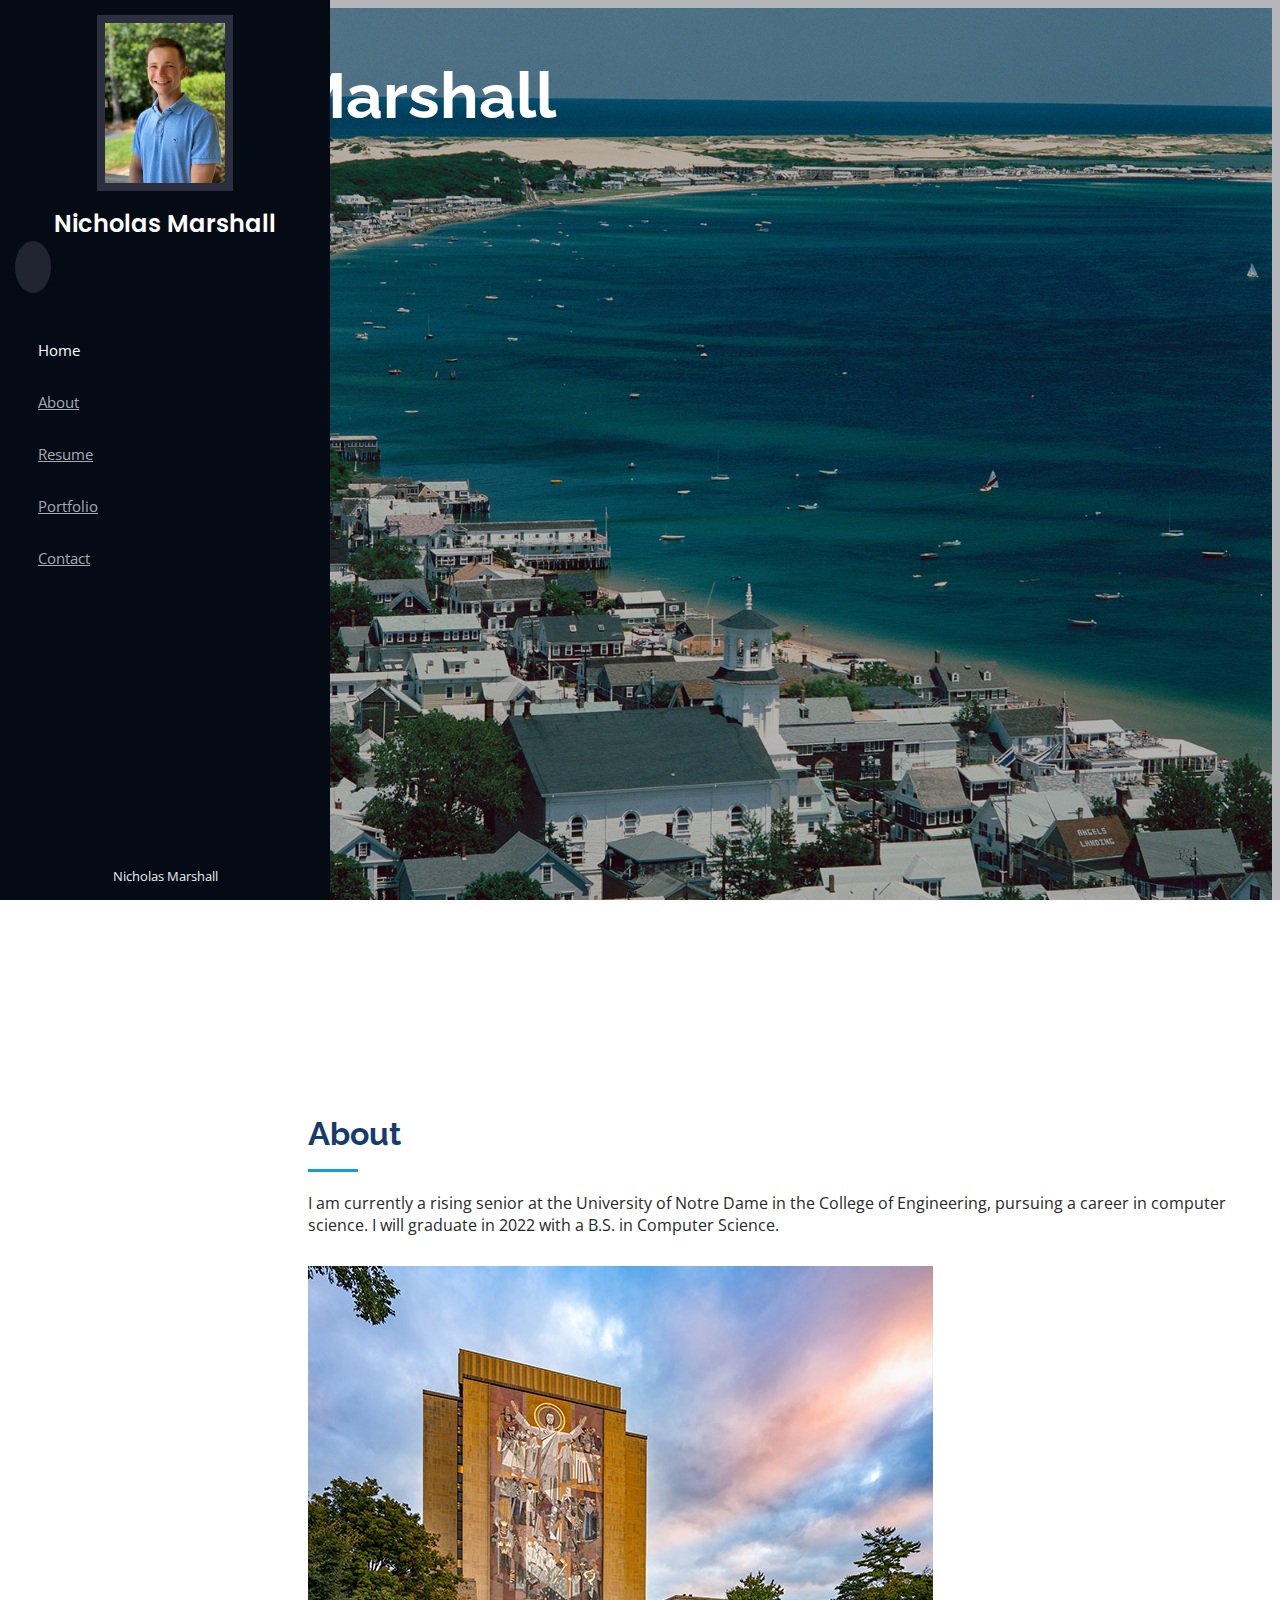
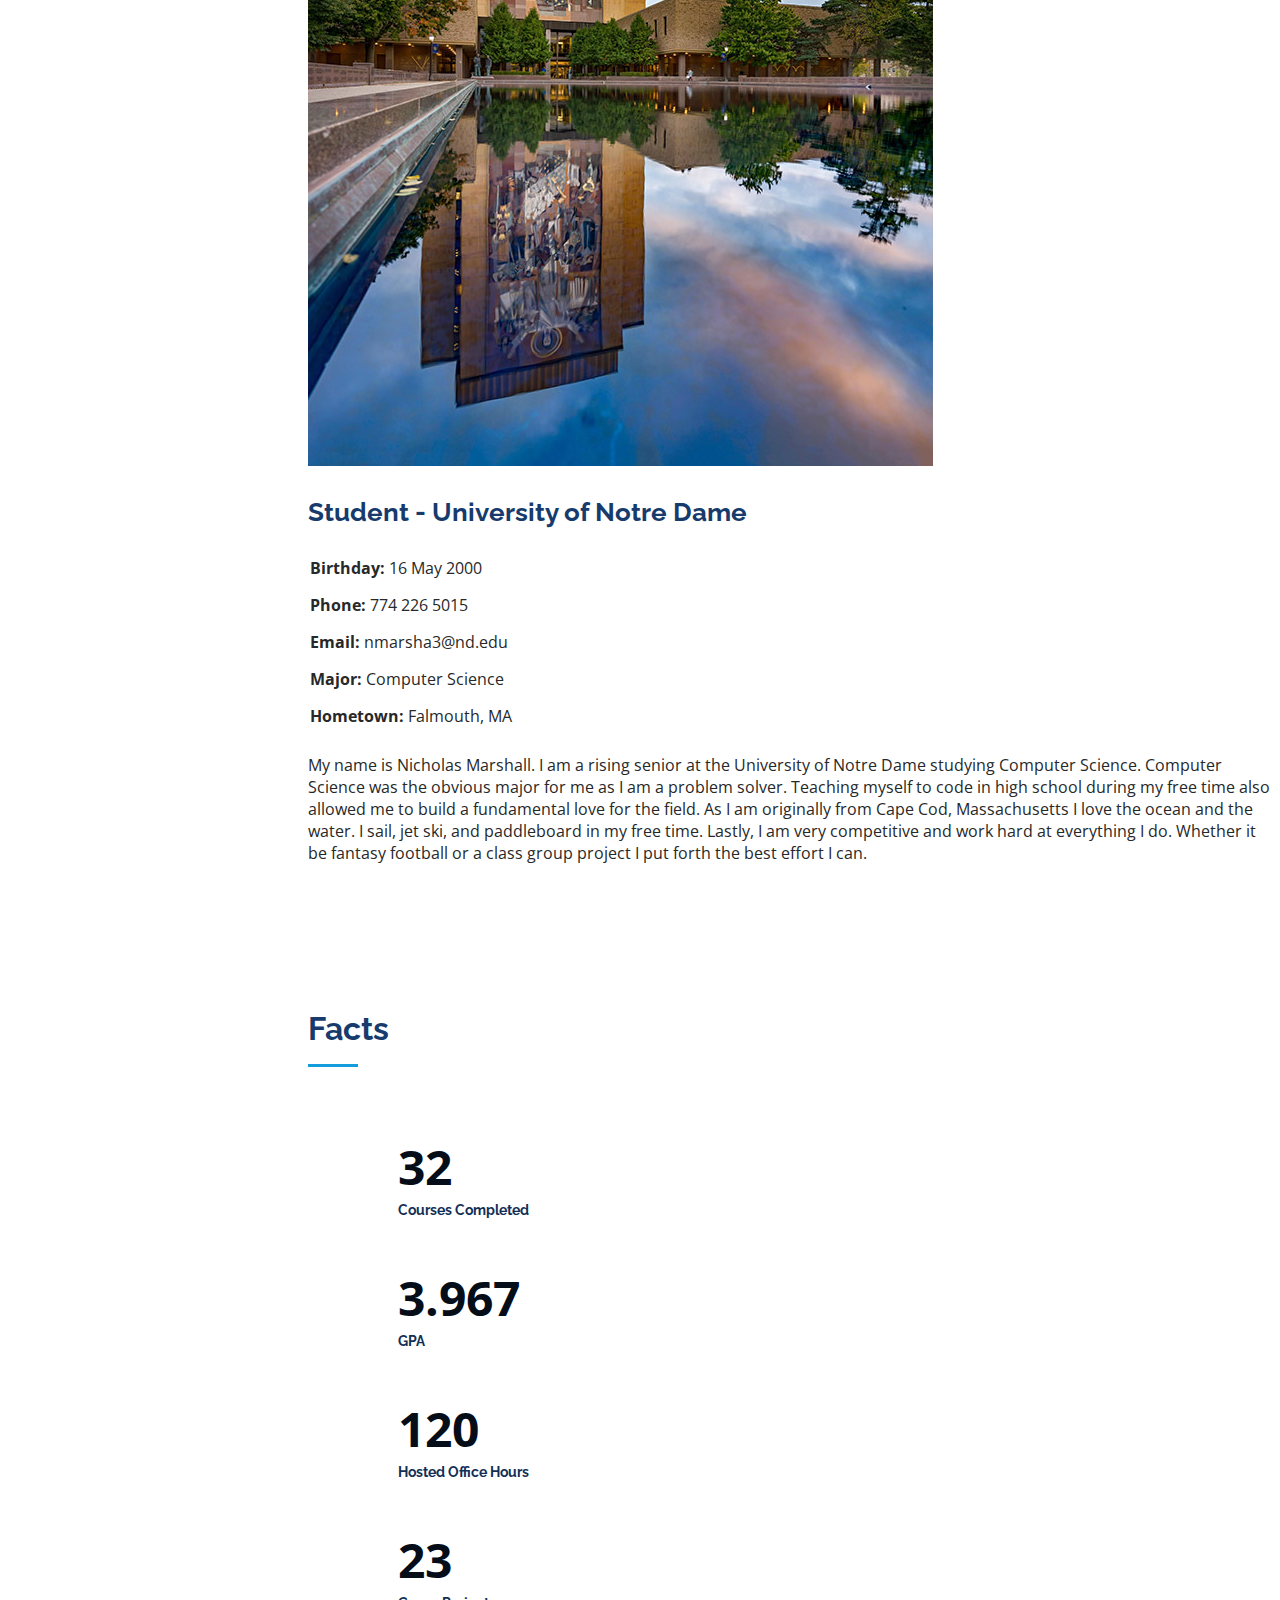
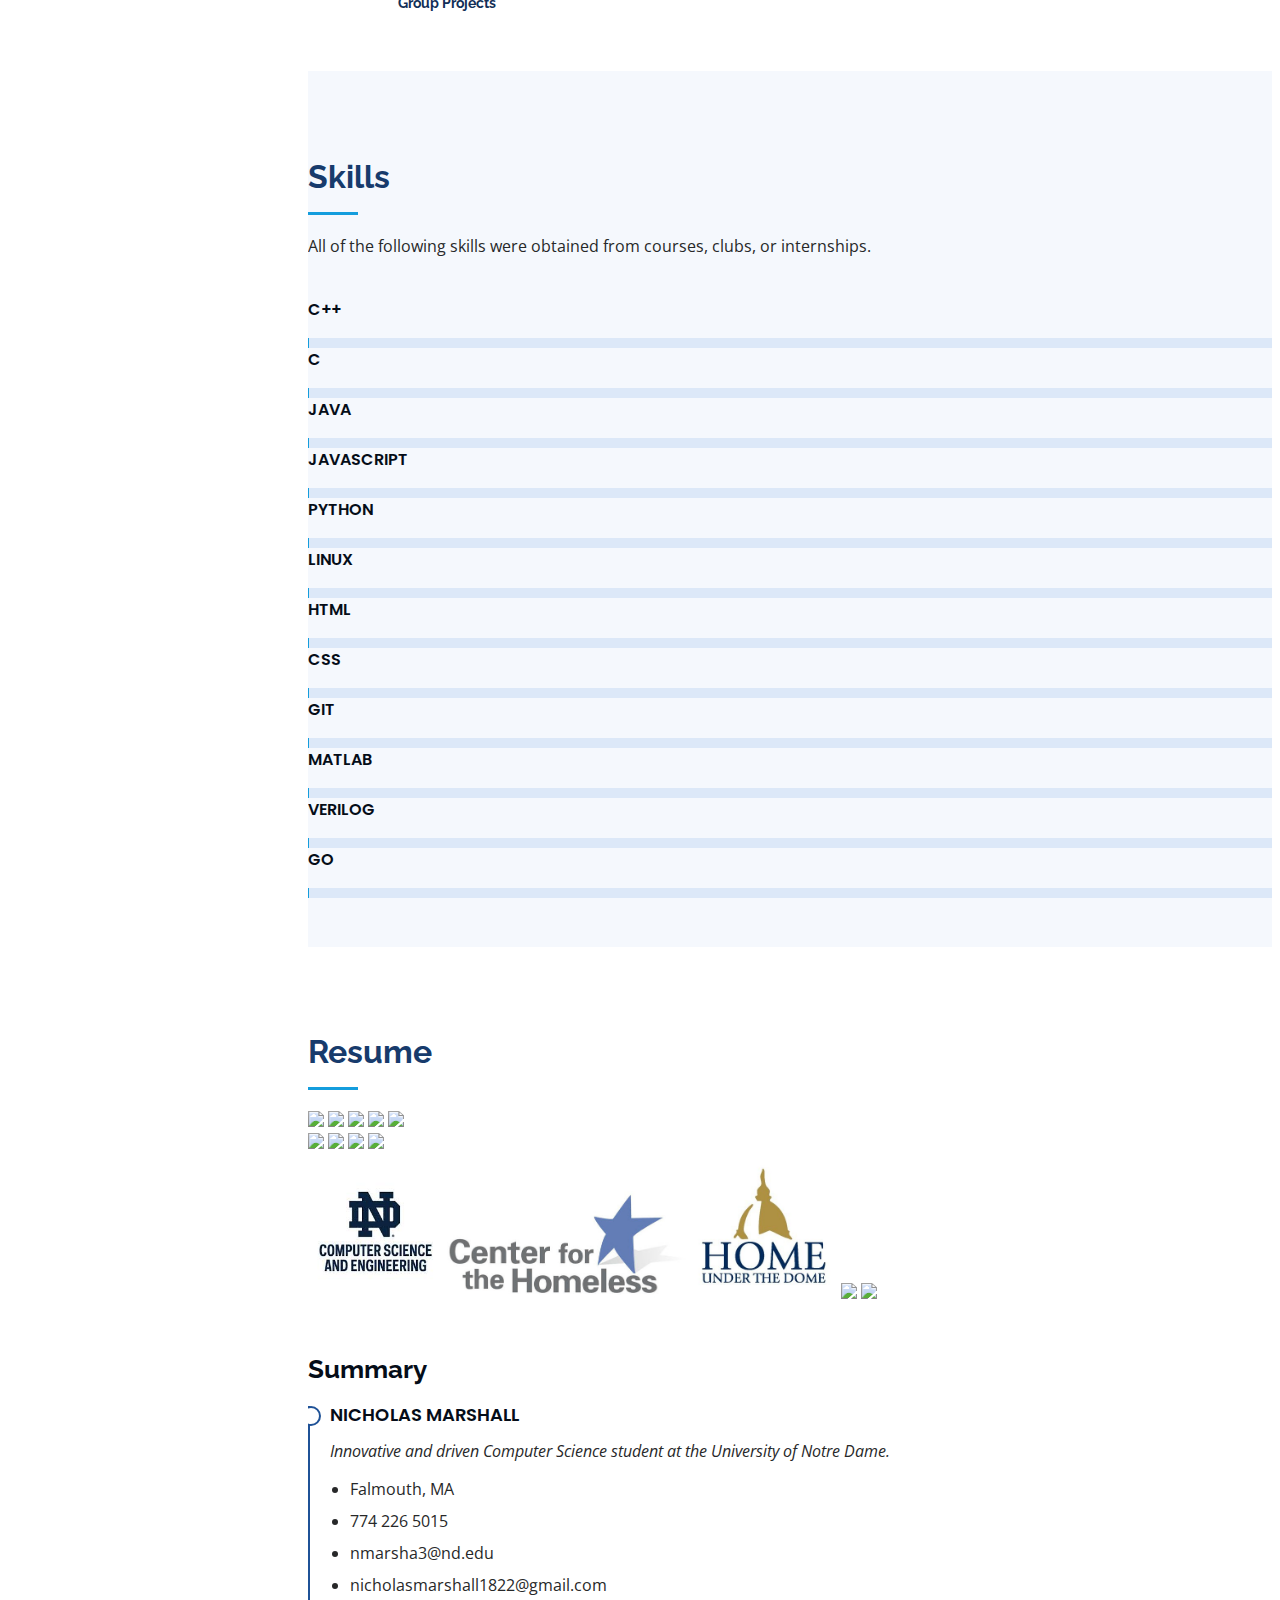
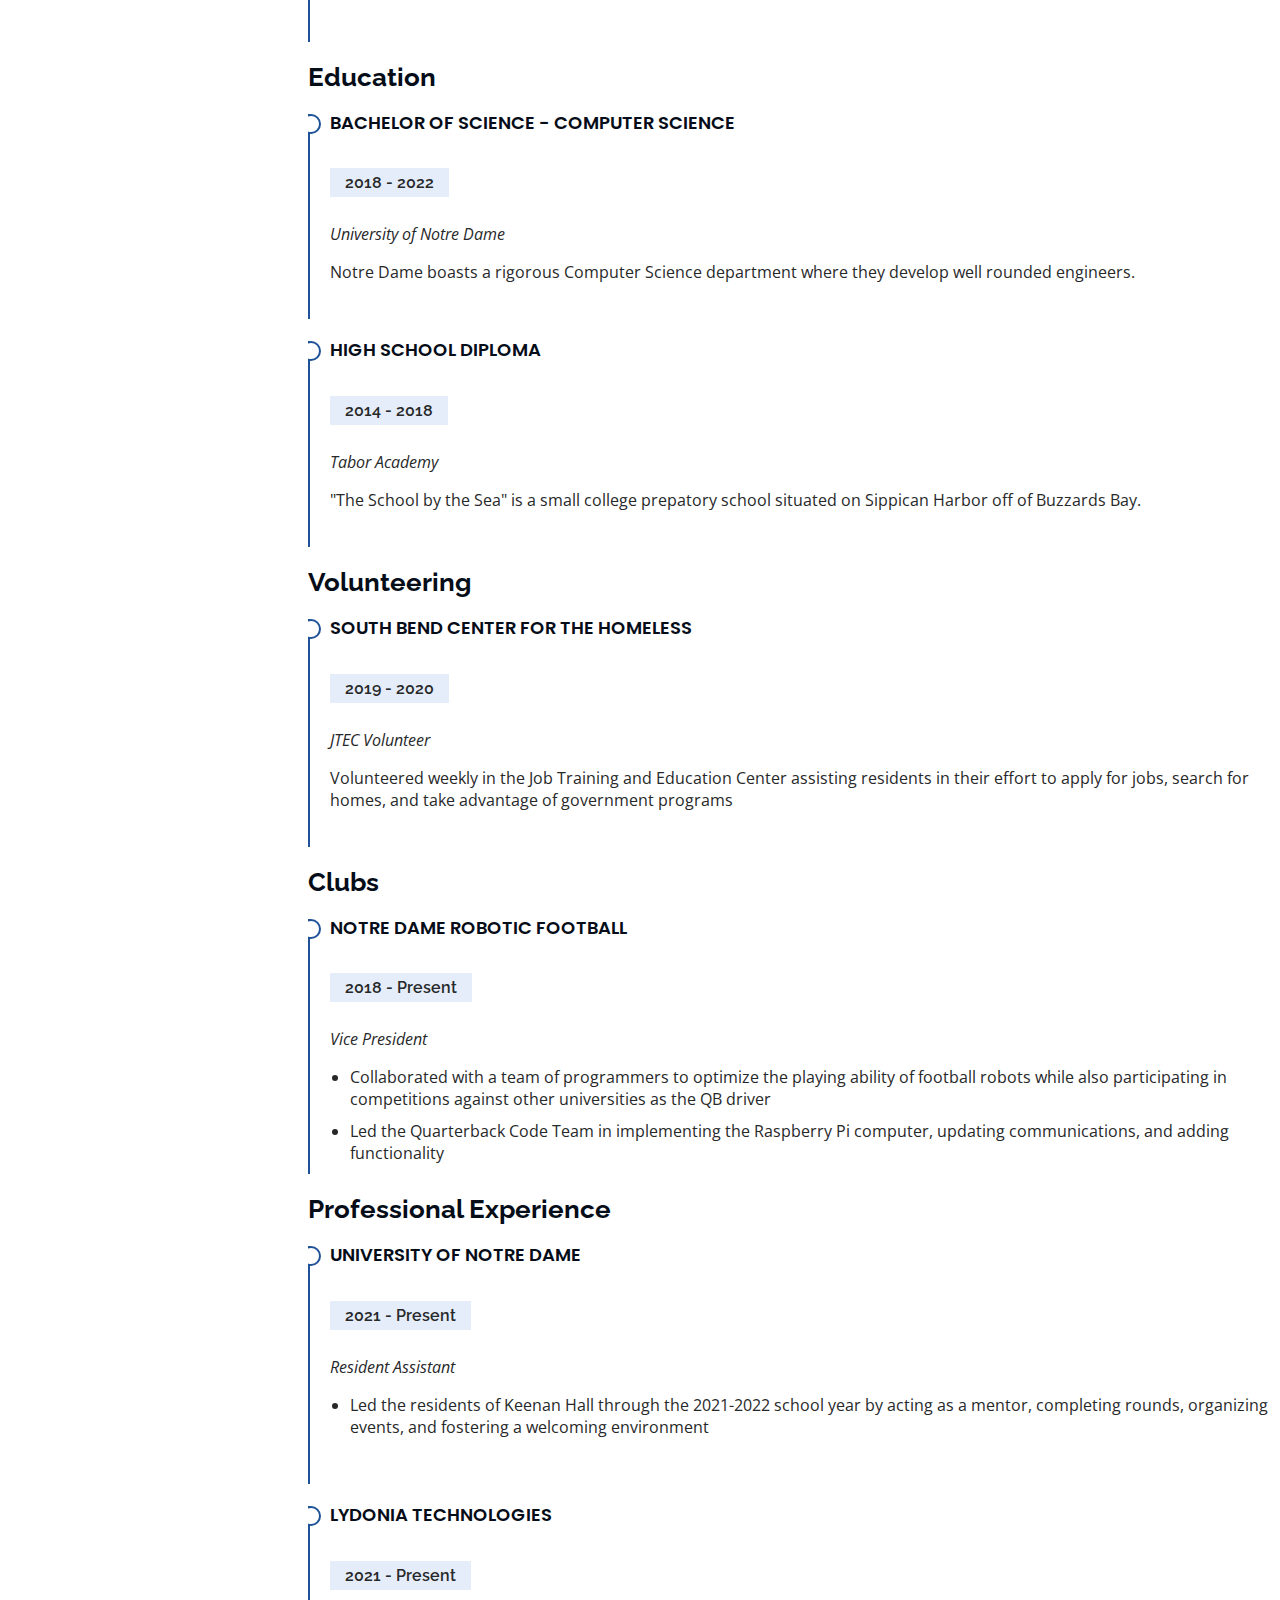
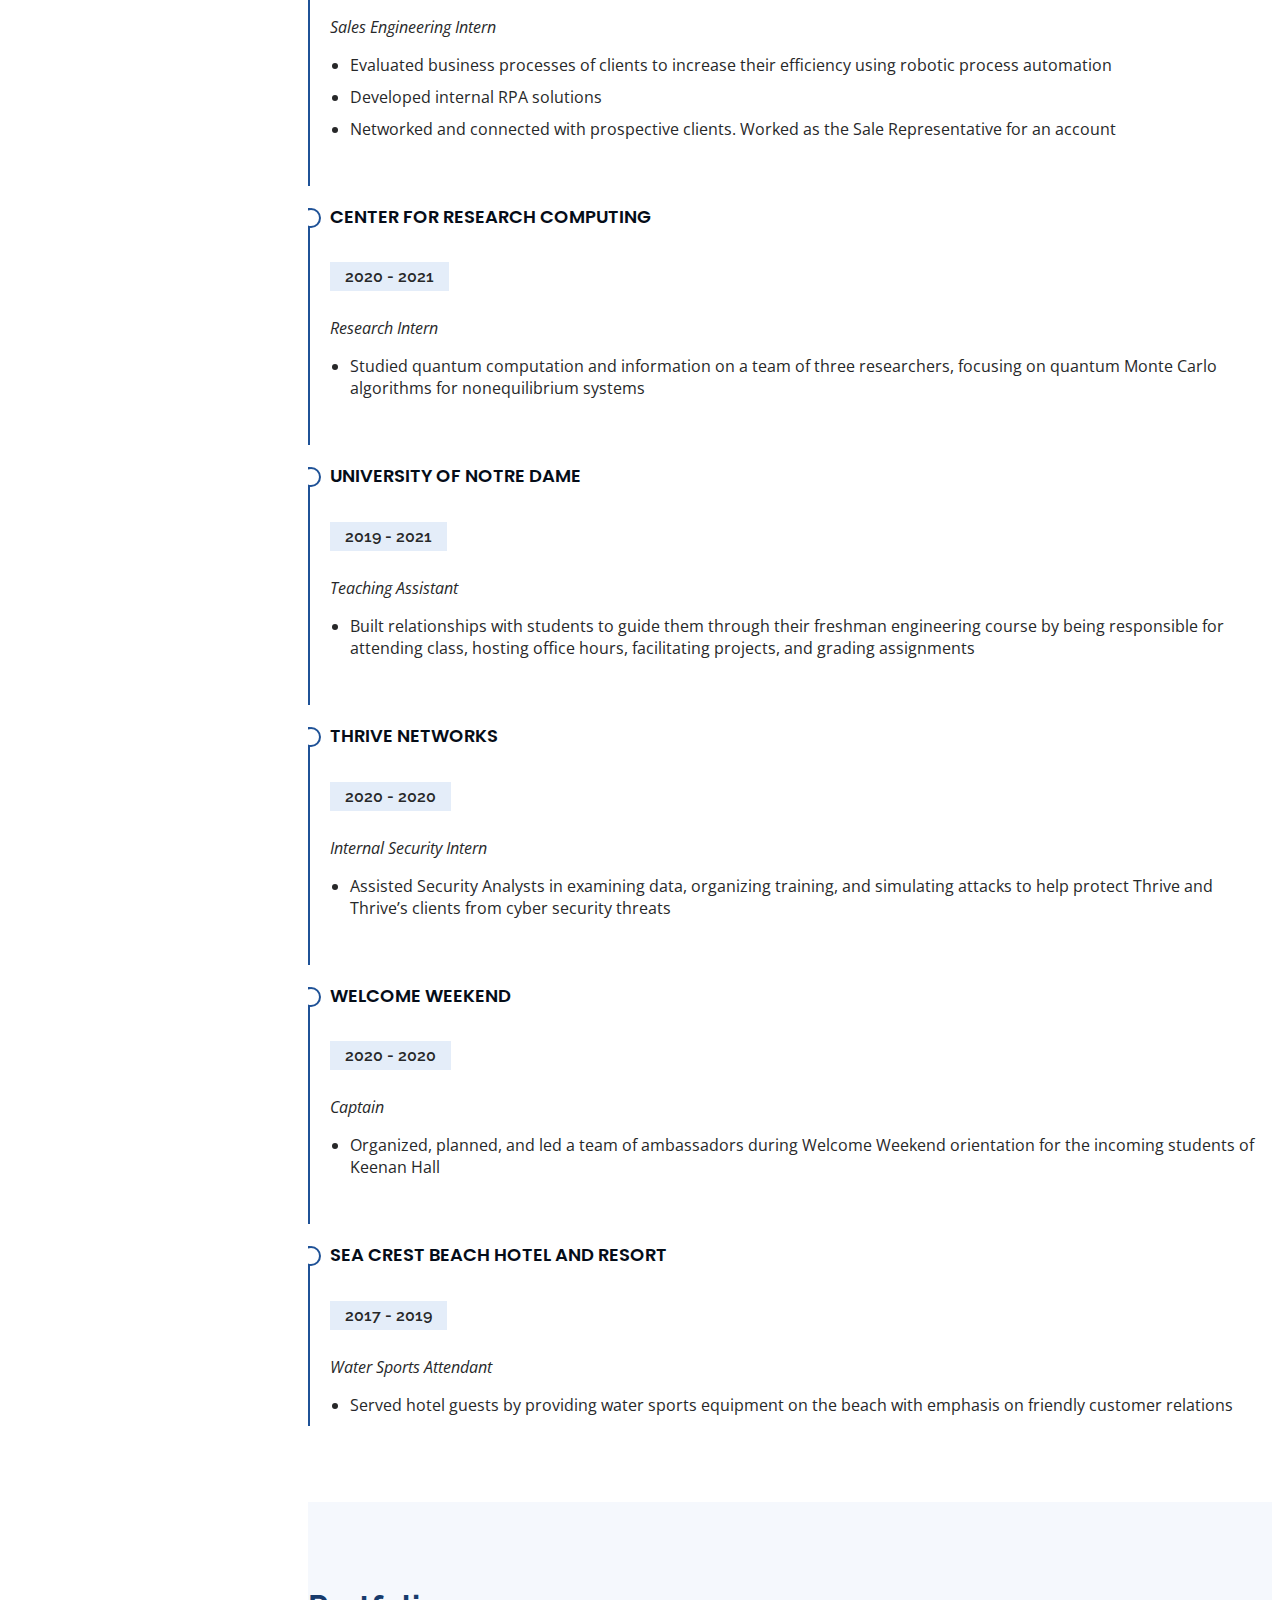
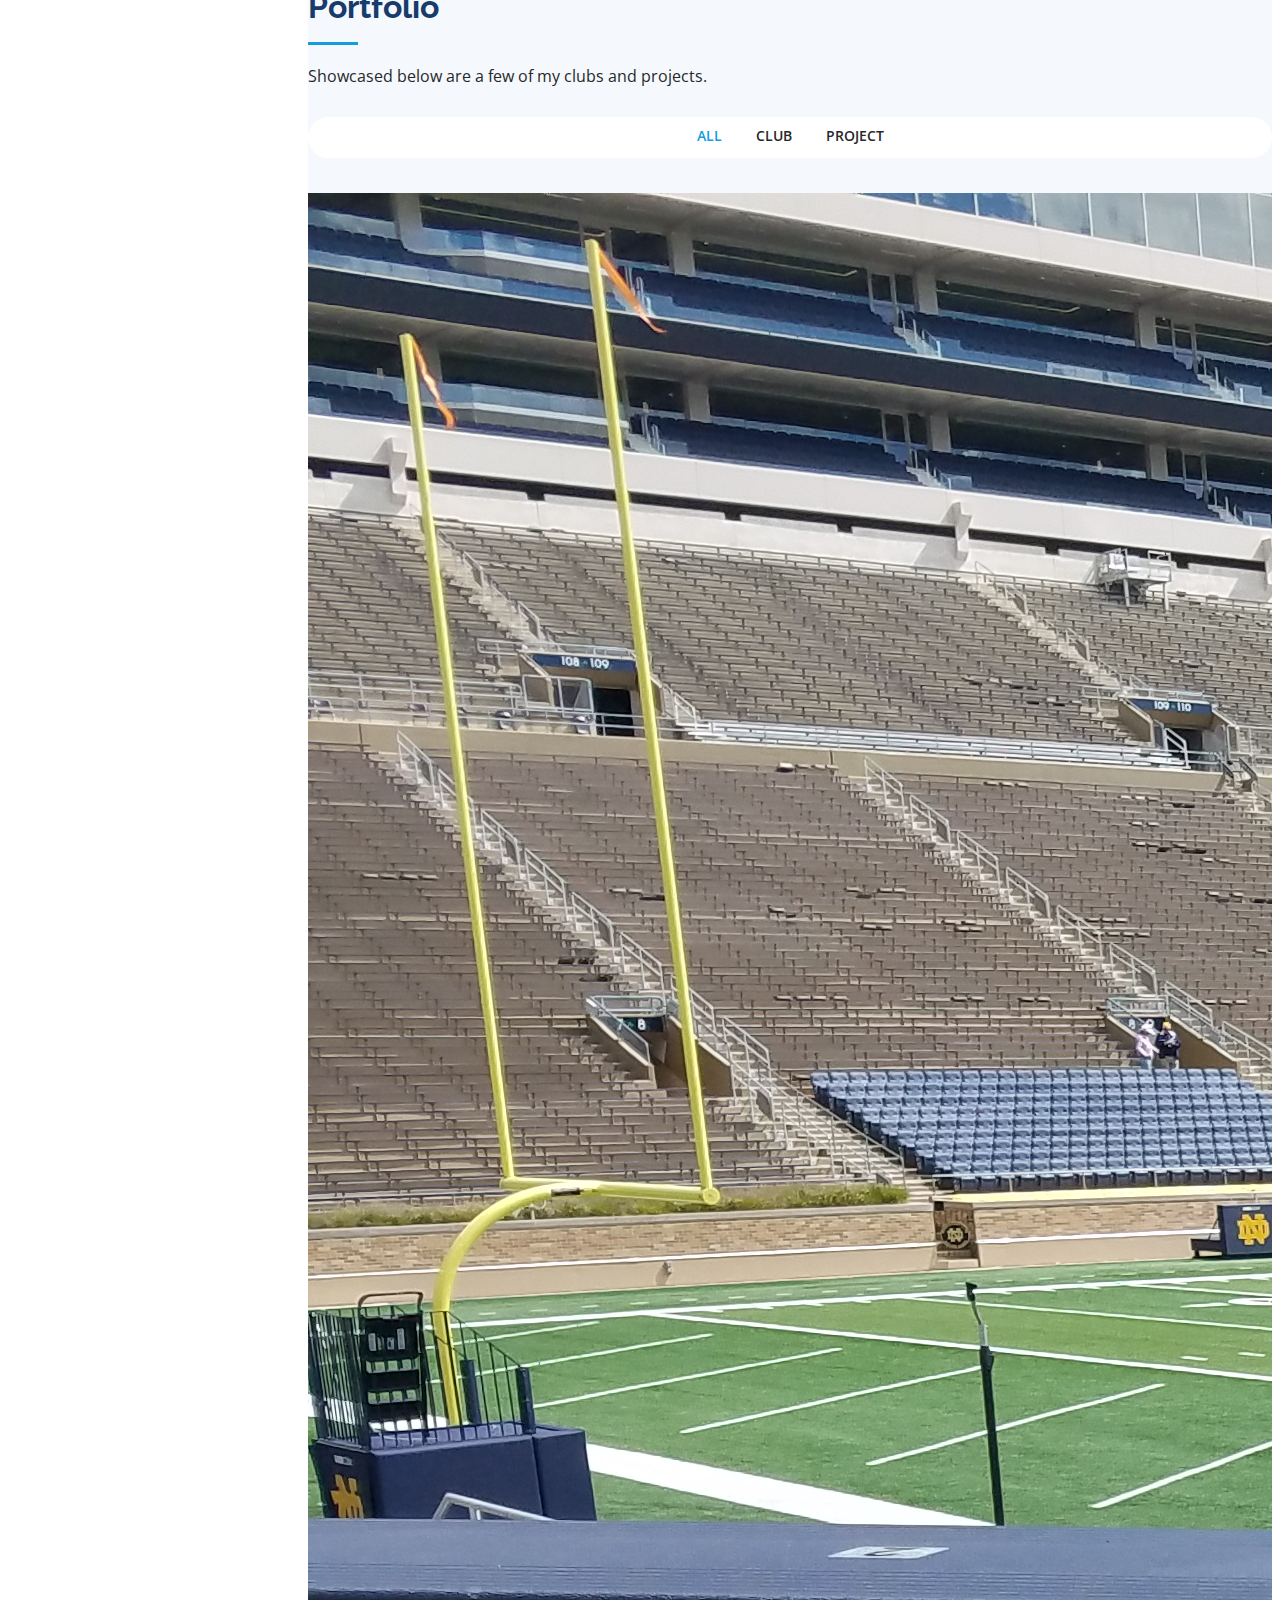
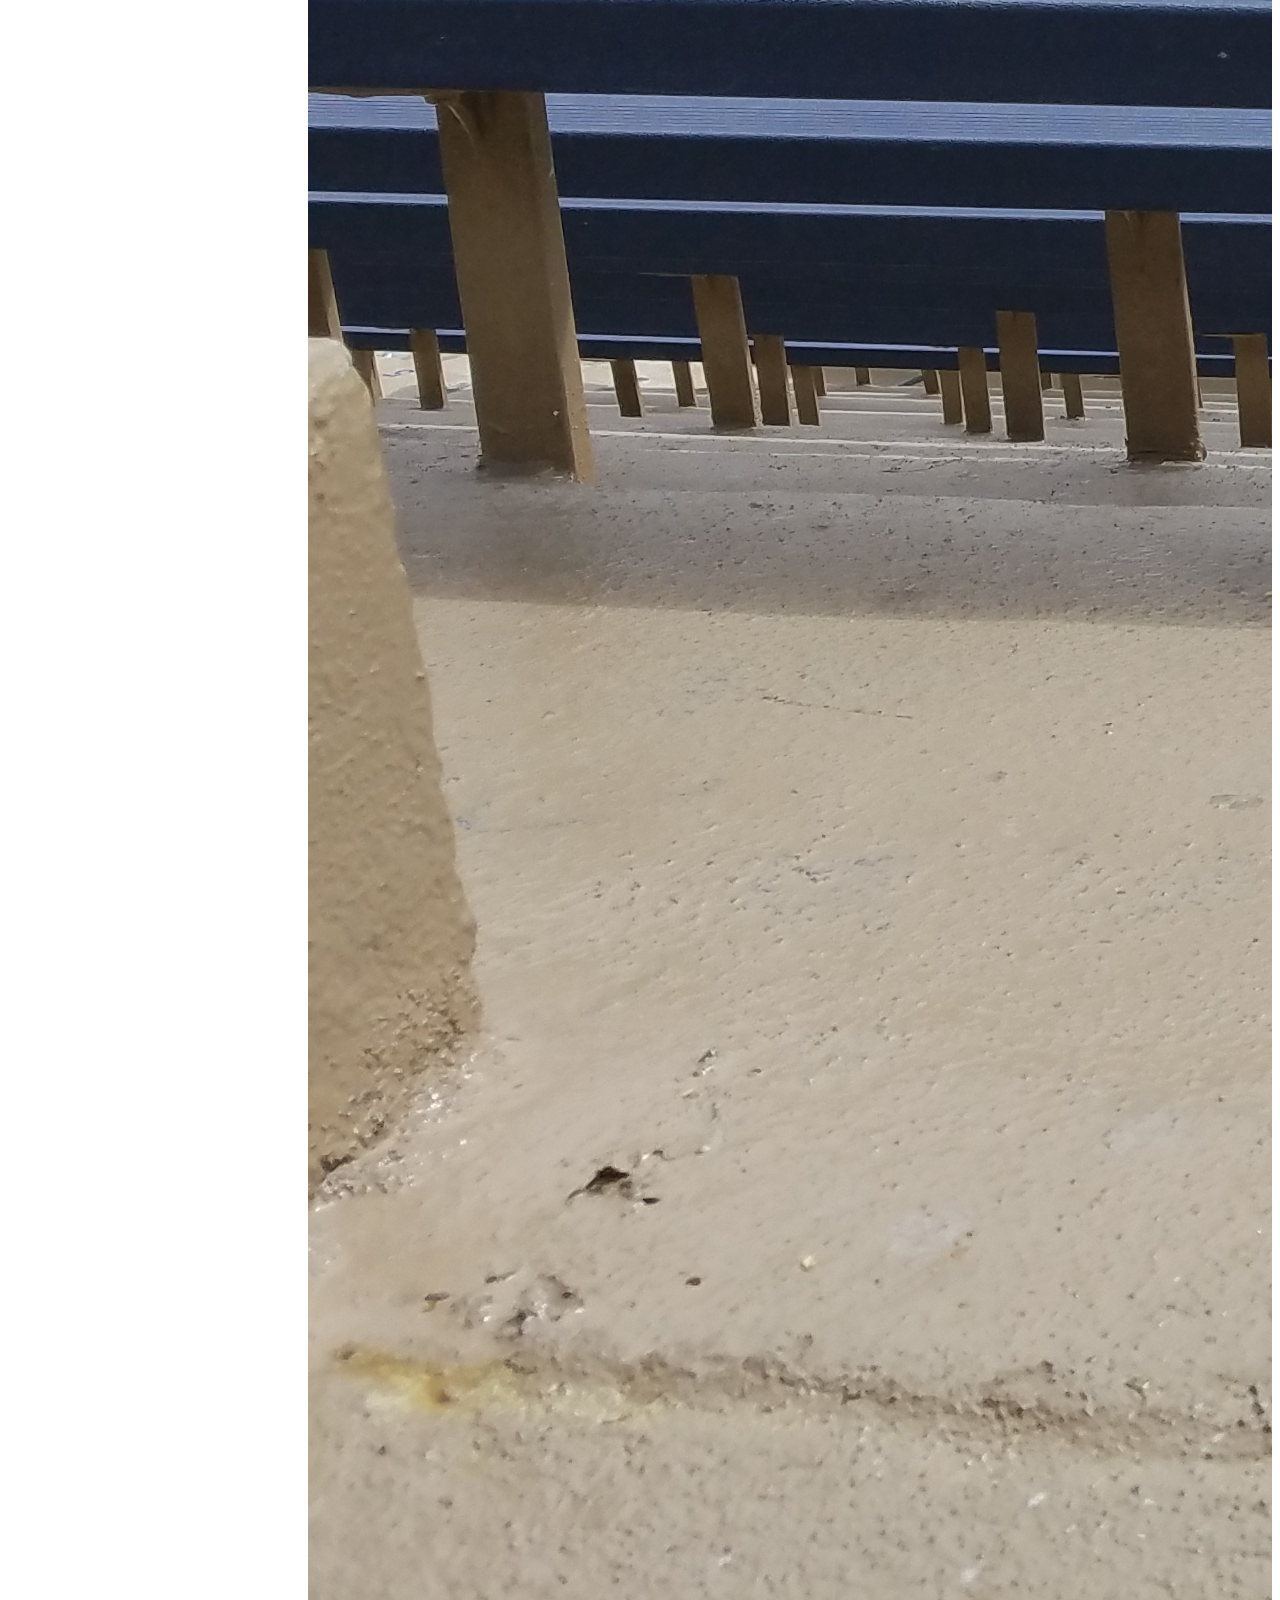
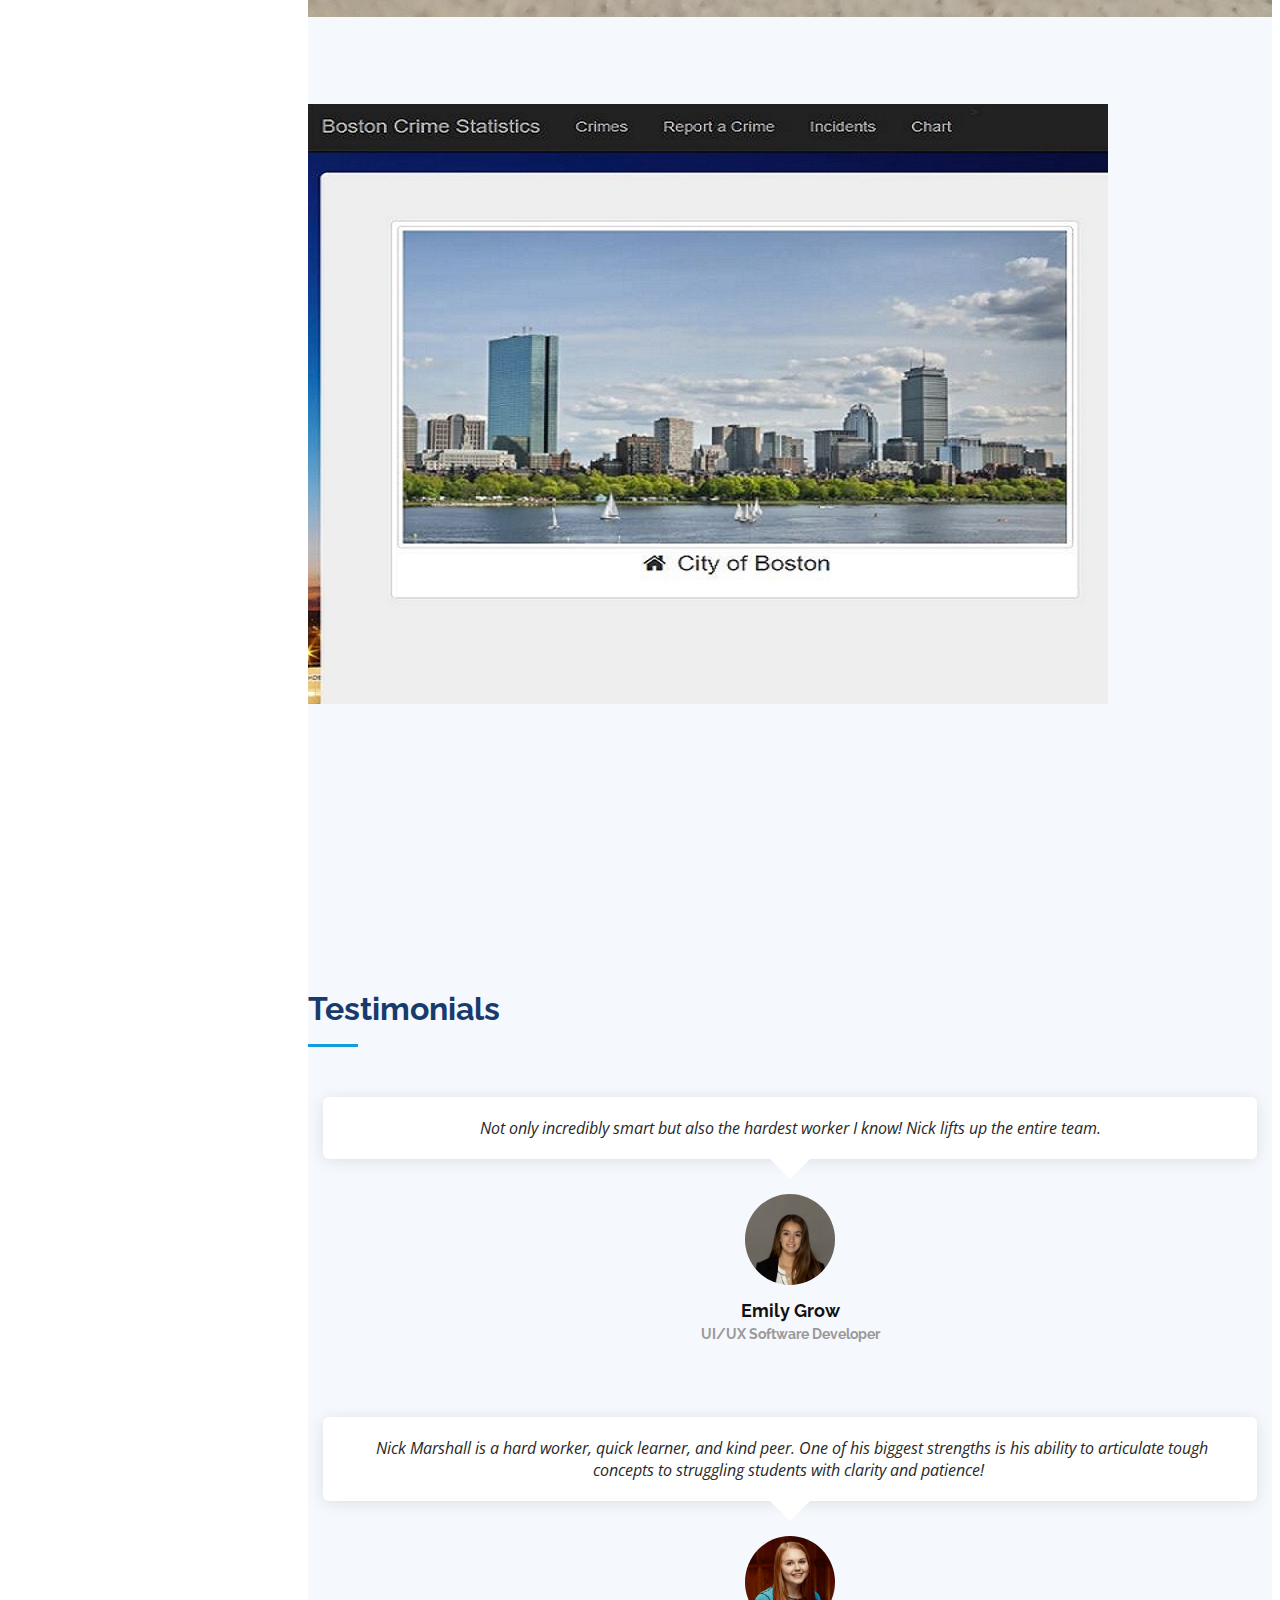
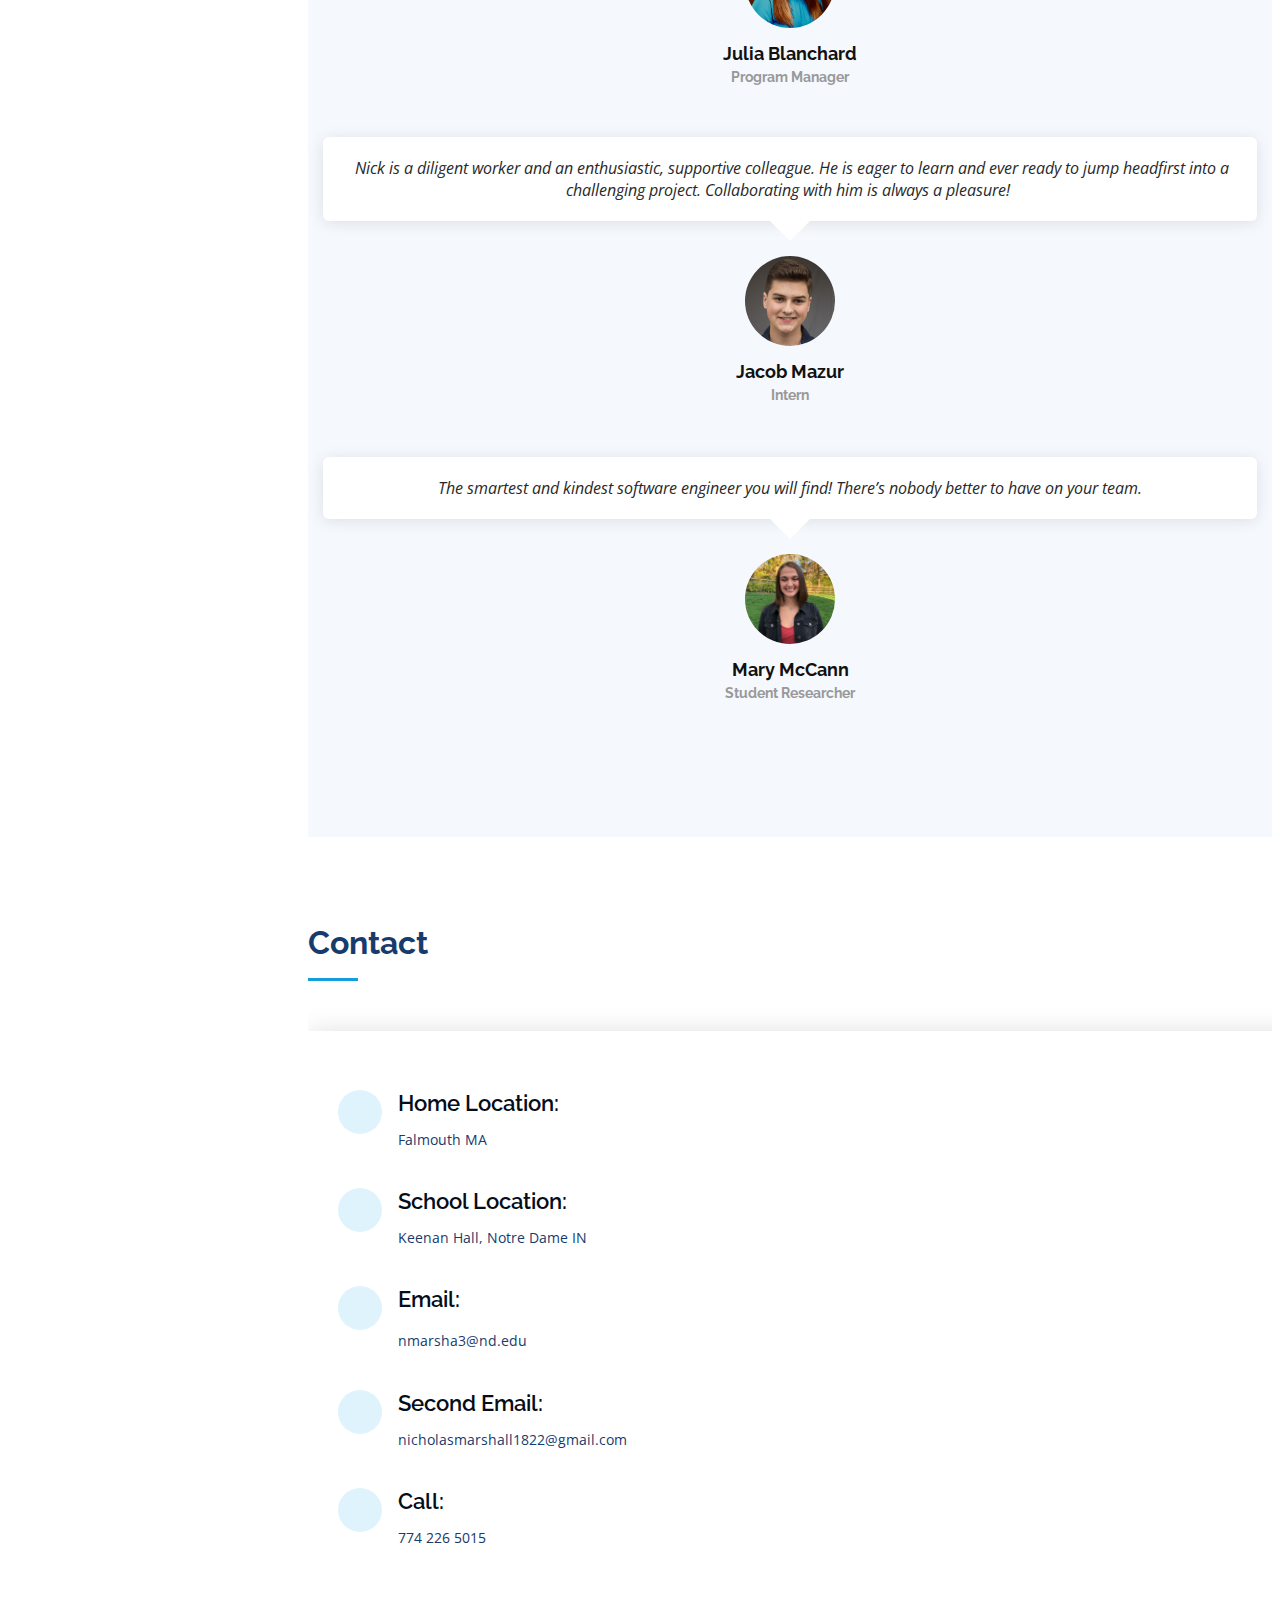
==== index.html @ f63b2e75 "Update index.html" ====
<!DOCTYPE html>
<html lang="en">

<head>
  <meta charset="utf-8">
  <meta content="width=device-width, initial-scale=1.0" name="viewport">

  <title>Nicholas Marshall</title>
  <meta content="" name="description">
  <meta content="" name="keywords">

  <!-- Favicons -->
  <link href="images/favicon.jpg" rel="icon">
  <link href="assets/img/apple-touch-icon.png" rel="apple-touch-icon">

  <!-- Google Fonts -->
  <link href="https://fonts.googleapis.com/css?family=Open+Sans:300,300i,400,400i,600,600i,700,700i|Raleway:300,300i,400,400i,500,500i,600,600i,700,700i|Poppins:300,300i,400,400i,500,500i,600,600i,700,700i" rel="stylesheet">

  <!-- Vendor CSS Files -->
  <link href="assets/vendor/bootstrap/css/bootstrap.min.css" rel="stylesheet">
  <link href="assets/vendor/icofont/icofont.min.css" rel="stylesheet">
  <link href="assets/vendor/boxicons/css/boxicons.min.css" rel="stylesheet">
  <link href="assets/vendor/venobox/venobox.css" rel="stylesheet">
  <link href="assets/vendor/owl.carousel/assets/owl.carousel.min.css" rel="stylesheet">
  <link href="assets/vendor/aos/aos.css" rel="stylesheet">

  <!-- Template Main CSS File -->
  <link href="assets/css/style.css" rel="stylesheet">

  <!-- =======================================================
  * Template Name: iPortfolio - v1.5.0
  * Template URL: https://bootstrapmade.com/iportfolio-bootstrap-portfolio-websites-template/
  * Author: BootstrapMade.com
  * License: https://bootstrapmade.com/license/
  ======================================================== -->
</head>

<body>

  <!-- ======= Mobile nav toggle button ======= -->
  <button type="button" class="mobile-nav-toggle d-xl-none"><i class="icofont-navigation-menu"></i></button>

  <!-- ======= Header ======= -->
  <header id="header">
    <div class="d-flex flex-column">

      <div class="profile">
        <img src="images/nick.JPG" alt="" class="img-fluid rounded-circle">
        <h1 class="text-light"><a href="index.html">Nicholas Marshall</a></h1>
        <div class="social-links mt-3 text-center">
          <a href="https://www.linkedin.com/in/nicholas-marshall4615" class="linkedin"><i class="bx bxl-linkedin"></i></a>
        </div>
      </div>

      <nav class="nav-menu">
        <ul>
          <li class="active"><a href="index.html"><i class="bx bx-home"></i> <span>Home</span></a></li>
          <li><a href="#about"><i class="bx bx-user"></i> <span>About</span></a></li>
          <li><a href="#resume"><i class="bx bx-file-blank"></i> <span>Resume</span></a></li>
          <li><a href="#portfolio"><i class="bx bx-book-content"></i> Portfolio</a></li>
          <li><a href="#contact"><i class="bx bx-envelope"></i> Contact</a></li>

        </ul>
      </nav><!-- .nav-menu -->
      <button type="button" class="mobile-nav-toggle d-xl-none"><i class="icofont-navigation-menu"></i></button>

    </div>
  </header><!-- End Header -->

  <!-- ======= Hero Section ======= -->
  <section id="hero" class="d-flex flex-column justify-content-center align-items-center">
    <div class="hero-container" data-aos="fade-in">
      <h1>Nicholas Marshall</h1>
      <p>I am <span class="typed" data-typed-items="the ND Robotic Football Vice President, a Keenan Hall Resident Assistant, a Lydonia Sales Engineering Intern, a Golden Domer, a Bostonian, a small craft sailor"></span></p>
    </div>
  </section><!-- End Hero -->

  <main id="main">

    <!-- ======= About Section ======= -->
    <section id="about" class="about">
      <div class="container">

        <div class="section-title">
          <h2>About</h2>
          <p>I am currently a rising senior at the University of Notre Dame in the College of Engineering, pursuing a career in computer science. I will graduate in 2022 with a B.S. in Computer Science.</p>
        </div>

        <div class="row">
          <div class="col-lg-4" data-aos="fade-right">
            <img src="images/library.jfif" class="img-fluid" alt="">
          </div>
          <div class="col-lg-8 pt-4 pt-lg-0 content" data-aos="fade-left">
            <h3>Student - University of Notre Dame</h3>
            <div class="row">
              <div class="col-lg-6">
                <ul>
                  <li><i class="icofont-rounded-right"></i> <strong>Birthday:</strong> 16 May 2000</li>
                  <li><i class="icofont-rounded-right"></i> <strong>Phone:</strong> 774 226 5015</li>
                  <li><i class="icofont-rounded-right"></i> <strong>Email:</strong> nmarsha3@nd.edu</li>
                  <li><i class="icofont-rounded-right"></i> <strong>Major:</strong> Computer Science</li>
                  <li><i class="icofont-rounded-right"></i> <strong>Hometown:</strong> Falmouth, MA</li>
                </ul>
              </div>
            </div>
            <p>
              My name is Nicholas Marshall. I am a rising senior at the University of Notre Dame studying Computer Science. Computer Science was the obvious major for me as I am a problem solver. Teaching myself to code in high school during my free time also allowed me to build a fundamental love for the field. As I am originally from Cape Cod, Massachusetts I love the ocean and the water. I sail, jet ski, and paddleboard in my free time. Lastly, I am very competitive and work hard at everything I do. Whether it be fantasy football or a class group project I put forth the best effort I can.
              </p>
          </div>
        </div>

      </div>
    </section><!-- End About Section -->

    <!-- ======= Facts Section ======= -->
    <section id="facts" class="facts">
      <div class="container">

        <div class="section-title">
          <h2>Facts</h2>
        </div>

        <div class="row no-gutters">

          <div class="col-lg-3 col-md-6 d-md-flex align-items-md-stretch" data-aos="fade-up">
            <div class="count-box">
              <i class="icofont-school-bus"></i>
              <span data-toggle="counter-up">32</span>
              <p><strong>Courses Completed</strong></p>
            </div>
          </div>

          <div class="col-lg-3 col-md-6 d-md-flex align-items-md-stretch" data-aos="fade-up" data-aos-delay="100">
            <div class="count-box">
              <i class="icofont-document-folder"></i>
              <span data-toggle="counter-up">3.967</span>
              <p><strong>GPA</strong></p>
            </div>
          </div>

          <div class="col-lg-3 col-md-6 d-md-flex align-items-md-stretch" data-aos="fade-up" data-aos-delay="200">
            <div class="count-box">
              <i class="icofont-live-support"></i>
              <span data-toggle="counter-up">120</span>
              <p><strong>Hosted Office Hours</strong></p>
            </div>
          </div>

          <div class="col-lg-3 col-md-6 d-md-flex align-items-md-stretch" data-aos="fade-up" data-aos-delay="300">
            <div class="count-box">
              <i class="icofont-users-alt-5"></i>
              <span data-toggle="counter-up">23</span>
              <p><strong>Group Projects</strong></p>
            </div>
          </div>

        </div>

      </div>
    </section><!-- End Facts Section -->

    <!-- ======= Skills Section ======= -->
    <section id="skills" class="skills section-bg">
      <div class="container">

        <div class="section-title">
          <h2>Skills</h2>
          <p>All of the following skills were obtained from courses, clubs, or internships.</p>
        </div>

        <div class="row skills-content">

          <div class="col-lg-6" data-aos="fade-up">

            <div class="progress">
              <span class="skill">C++ <i class="val"></i></span>
              <div class="progress-bar-wrap">
                <div class="progress-bar" role="progressbar" aria-valuenow="100" aria-valuemin="0" aria-valuemax="100"></div>
              </div>
            </div>

            <div class="progress">
              <span class="skill">C <i class="val"></i></span>
              <div class="progress-bar-wrap">
                <div class="progress-bar" role="progressbar" aria-valuenow="100" aria-valuemin="0" aria-valuemax="100"></div>
              </div>
            </div>

            <div class="progress">
              <span class="skill">Java <i class="val"></i></span>
              <div class="progress-bar-wrap">
                <div class="progress-bar" role="progressbar" aria-valuenow="100" aria-valuemin="0" aria-valuemax="100"></div>
              </div>
            </div>

            <div class="progress">
              <span class="skill">JavaScript <i class="val"></i></span>
              <div class="progress-bar-wrap">
                <div class="progress-bar" role="progressbar" aria-valuenow="100" aria-valuemin="0" aria-valuemax="100"></div>
              </div>
            </div>

            <div class="progress">
              <span class="skill">Python <i class="val"></i></span>
              <div class="progress-bar-wrap">
                <div class="progress-bar" role="progressbar" aria-valuenow="100" aria-valuemin="0" aria-valuemax="100"></div>
              </div>
            </div>

            <div class="progress">
              <span class="skill">Linux <i class="val"></i></span>
              <div class="progress-bar-wrap">
                <div class="progress-bar" role="progressbar" aria-valuenow="100" aria-valuemin="0" aria-valuemax="100"></div>
              </div>
            </div>

          </div>

          <div class="col-lg-6" data-aos="fade-up" data-aos-delay="100">

            <div class="progress">
              <span class="skill">HTML <i class="val"></i></span>
              <div class="progress-bar-wrap">
                <div class="progress-bar" role="progressbar" aria-valuenow="100" aria-valuemin="0" aria-valuemax="100"></div>
              </div>
            </div>

            <div class="progress">
              <span class="skill">CSS <i class="val"></i></span>
              <div class="progress-bar-wrap">
                <div class="progress-bar" role="progressbar" aria-valuenow="100" aria-valuemin="0" aria-valuemax="100"></div>
              </div>
            </div>

            <div class="progress">
              <span class="skill">Git <i class="val"></i></span>
              <div class="progress-bar-wrap">
                <div class="progress-bar" role="progressbar" aria-valuenow="100" aria-valuemin="0" aria-valuemax="100"></div>
              </div>
            </div>

            <div class="progress">
              <span class="skill">Matlab <i class="val"></i></span>
              <div class="progress-bar-wrap">
                <div class="progress-bar" role="progressbar" aria-valuenow="100" aria-valuemin="0" aria-valuemax="100"></div>
              </div>
            </div>

            <div class="progress">
              <span class="skill">Verilog <i class="val"></i></span>
              <div class="progress-bar-wrap">
                <div class="progress-bar" role="progressbar" aria-valuenow="100" aria-valuemin="0" aria-valuemax="100"></div>
              </div>
            </div>

            <div class="progress">
              <span class="skill">Go <i class="val"></i></span>
              <div class="progress-bar-wrap">
                <div class="progress-bar" role="progressbar" aria-valuenow="100" aria-valuemin="0" aria-valuemax="100"></div>
              </div>
            </div>

          </div>

        </div>

      </div>
    </section><!-- End Skills Section -->

    <!-- ======= Resume Section ======= -->
    <section id="resume" class="resume">
      <div class="container">

        <div class="section-title">
          <h2>Resume</h2>
          
          <!-- Photo Grid -->
<div class="row"> 
  <div class="column">
    <img src="images/lydonia-logo.png" style="width:25%">
    <img src="images/keenan2-logo.png" style="width:10%">
    <img src="images/tabor-logo.jpg" style="width:19%">
    <img src="images/nd-sailing-logo.png" style="width:15%">
    <img src="images/nd-crc-logo.png" style="width:20%">
  </div>
  <div class="column">
     <img src="images/thrive-logo.png" style="width:25%">
    <img src="images/tabor-sailing-logo.jpg" style="width:15%">
    <img src="images/sc-logo.png" style="width:25%">
    <img src="images/notre-dame-logo.png" style="width:24%">

  </div>  
  <div class="column">
    <img src="images/cs-logo.jfif" style="width:14%"> 
    <img src="images/center-for-the-homeless-logo.jpg" style="width:25%">
    <img src="images/home-under-the-dome-logo.jpg" style="width:15%">
    <img src="images/pyc-logo.jpg" style="width:14%">
    <img src="images/nd-boston.jpg" style="width:20%">
    

  </div>  
</div>

          
          
        </div>

        <div class="row">
          <div class="col-lg-6" data-aos="fade-up">
            <h3 class="resume-title">Summary</h3>
            <div class="resume-item pb-0">
              <h4>Nicholas Marshall</h4>
              <p><em>Innovative and driven Computer Science student at the University of Notre Dame.</em></p>
              <ul>
                <li>Falmouth, MA</li>
                <li>774 226 5015</li>
                <li>nmarsha3@nd.edu</li>
                <li>nicholasmarshall1822@gmail.com</li>
              </ul>
            </div>

            <h3 class="resume-title">Education</h3>
            <div class="resume-item">
              <h4>Bachelor of Science - Computer Science</h4>
              <h5>2018 - 2022</h5>
              <p><em>University of Notre Dame</em></p>
              <p>Notre Dame boasts a rigorous Computer Science department where they develop well rounded engineers.</p>
            </div>
            <div class="resume-item">
              <h4>High School Diploma</h4>
              <h5>2014 - 2018</h5>
              <p><em>Tabor Academy</em></p>
              <p>"The School by the Sea" is a small college prepatory school situated on Sippican Harbor off of Buzzards Bay.</p>
            </div>

            <h3 class="resume-title">Volunteering</h3>
            <div class="resume-item">
              <h4>South Bend Center for the Homeless</h4>
              <h5>2019 - 2020</h5>
              <p><em>JTEC Volunteer</em></p>
              <p>Volunteered weekly in the Job Training and Education Center assisting residents in their effort to apply for jobs, search for homes, and take advantage of government programs</p>
            </div>

          <h3 class="resume-title">Clubs</h3>
          <div class="resume-item">
            <h4>Notre Dame Robotic Football</h4>
            <h5>2018 - Present</h5>
            <p><em>Vice President</em></p>
            <ul>
              <li>Collaborated with a team of programmers to optimize the playing ability of football robots while also participating in competitions against other universities as the QB driver</li>
              <li>Led the Quarterback Code Team in implementing the Raspberry Pi computer, updating communications, and adding functionality</li>
            </ul>
          </div>



          </div>
          <div class="col-lg-6" data-aos="fade-up" data-aos-delay="100">
            <h3 class="resume-title">Professional Experience</h3>
            <div class="resume-item">
              <h4>University of Notre Dame</h4>
              <h5>2021 - Present</h5>
              <p><em>Resident Assistant</em></p>
              <ul>
                <li>Led the residents of Keenan Hall through the 2021-2022 school year by acting as a mentor, completing rounds, organizing events, and fostering a welcoming environment</li>
              </ul>
            </div>
            <div class="resume-item">
              <h4>Lydonia Technologies</h4>
              <h5>2021 - Present</h5>
              <p><em>Sales Engineering Intern</em></p>
              <ul>
                <li>Evaluated business processes of clients to increase their efficiency using robotic process automation</li>
                <li>Developed internal RPA solutions</li>
                <li>Networked and connected with prospective clients. Worked as the Sale Representative for an account</li>
              </ul>
            </div>
            <div class="resume-item">
              <h4>Center for Research Computing</h4>
              <h5>2020 - 2021</h5>
              <p><em>Research Intern</em></p>
              <ul>
                <li>Studied quantum computation and information on a team of three researchers, focusing on quantum Monte Carlo algorithms for nonequilibrium systems</li>
              </ul>
            </div>
            <div class="resume-item">
              <h4>University of Notre Dame</h4>
              <h5>2019 - 2021</h5>
              <p><em>Teaching Assistant</em></p>
              <ul>
                <li>Built relationships with students to guide them through their freshman engineering course by being responsible for attending class, hosting office hours, facilitating projects, and grading assignments</li>
              </ul>
            </div>
            <div class="resume-item">
              <h4>Thrive Networks</h4>
              <h5>2020 - 2020</h5>
              <p><em>Internal Security Intern</em></p>
              <ul>
                <li>Assisted Security Analysts in examining data, organizing training, and simulating attacks to help protect Thrive and Thrive’s clients from cyber security threats </li>
              </ul>
            </div>
            <div class="resume-item">
              <h4>Welcome Weekend</h4>
              <h5>2020 - 2020</h5>
              <p><em>Captain</em></p>
              <ul>
                <li>Organized, planned, and led a team of ambassadors during Welcome Weekend orientation for the incoming students of Keenan Hall</li>
              </ul>
            </div>
            <div class="resume-item">
              <h4>Sea Crest Beach Hotel and Resort</h4>
              <h5>2017 - 2019</h5>
              <p><em>Water Sports Attendant</em></p>
              <ul>
                <li>Served hotel guests by providing water sports equipment on the beach with emphasis on friendly customer relations</li>
              </ul>
            </div>
          </div>
        </div>

      </div>
    </section><!-- End Resume Section -->

    <!-- ======= Portfolio Section ======= -->
    <section id="portfolio" class="portfolio section-bg">
      <div class="container">

        <div class="section-title">
          <h2>Portfolio</h2>
          <p>Showcased below are a few of my clubs and projects.</p>
        </div>

        <div class="row" data-aos="fade-up">
          <div class="col-lg-12 d-flex justify-content-center">
            <ul id="portfolio-flters">
              <li data-filter="*" class="filter-active">All</li>
              <li data-filter=".filter-club">Club</li>
              <li data-filter=".filter-project">Project</li>
            </ul>
          </div>
        </div>

        <div class="row portfolio-container" data-aos="fade-up" data-aos-delay="100">

          <div class="col-lg-4 col-md-6 portfolio-item filter-club">
            <div class="portfolio-wrap">
              <img src="images/rfc.jpg" class="img-fluid" alt="">
              <div class="portfolio-links">
                <a href="https://youtu.be/hMFzb7GVd18" title="More Details"><i class="bx bx-video"></i></a>
                <a href="https://www3.nd.edu/~rfc/" title="More Details"><i class="bx bx-link"></i></a>
              </div>
            </div>
          </div>

          <div class="col-lg-4 col-md-6 portfolio-item filter-club">
            <div class="portfolio-wrap">
              <img src="images/sailing.png" class="img-fluid" alt="">
              <div class="portfolio-links">
                <a href="https://www.facebook.com/irishsail/videos/515751742287788/" title="More Details"><i class="bx bx-video"></i></a>
                <a href="https://sailing.nd.edu/" title="More Details"><i class="bx bx-link"></i></a>
              </div>
            </div>
          </div>

          <div class="col-lg-4 col-md-6 portfolio-item filter-project">
            <div class="portfolio-wrap">
              <img src="images/boston_crime_website.JPG" class="img-fluid" alt="">
              <div class="portfolio-links">
                <a href="https://drive.google.com/file/d/1LcgeBeX_98CtYVDIg4GtNImVdi0rb17H/view" title="More Details"><i class="bx bx-video"></i></a>
                <a href="https://nmarsha3.gitlab.io/nickandmary_paradigms_final_project/jsfrontend/BostonCrimeWebsite.html" title="More Details"><i class="bx bx-link"></i></a>
              </div>
            </div>
          </div>

          <div class="col-lg-4 col-md-6 portfolio-item filter-project">
            <div class="portfolio-wrap">
              <img src="images/spidey.png" class="img-fluid" alt="">
              <div class="portfolio-links">
                <a href="https://youtu.be/1mKXVR0rv4w" title="More Details"><i class="bx bx-video"></i></a>
                <a href="http://spidey.systems/" title="More Details"><i class="bx bx-link"></i></a>
              </div>
            </div>
          </div>

          <div class="col-lg-4 col-md-6 portfolio-item filter-project">
            <div class="portfolio-wrap">
              <img src="images/fpga.png" class="img-fluid" alt="">
              <div class="portfolio-links">
                <a href="https://youtu.be/cwVomf8Sm58" title="More Details"><i class="bx bx-video"></i></a>
                <a href="https://youtu.be/e1CN5foD310" title="More Details"><i class="bx bx-video"></i></a> 
              </div>
            </div>
          </div>      

        </div>

      </div>
    </section><!-- End Portfolio Section -->

    

    <!-- ======= Testimonials Section ======= -->
    <section id="testimonials" class="testimonials section-bg">
      <div class="container">

        <div class="section-title">
          <h2>Testimonials</h2>
        </div>

        <div class="owl-carousel testimonials-carousel">

          <div class="testimonial-item" data-aos="fade-up">
            <p>
              <i class="bx bxs-quote-alt-left quote-icon-left"></i>
              Not only incredibly smart but also the hardest worker I know! Nick lifts up the entire team.
              <i class="bx bxs-quote-alt-right quote-icon-right"></i>
            </p>
            <img src="images/emily.jpg" class="testimonial-img" alt="">
            <h3>Emily Grow</h3>
            <h4>UI/UX Software Developer</h4>
          </div>

          <div class="testimonial-item" data-aos="fade-up" data-aos-delay="100">
            <p>
              <i class="bx bxs-quote-alt-left quote-icon-left"></i>
              Nick Marshall is a hard worker, quick learner, and kind peer. One of his biggest strengths is his ability to articulate tough concepts to struggling students with clarity and patience!
              <i class="bx bxs-quote-alt-right quote-icon-right"></i>
            </p>
            <img src="images/julia.jpg" class="testimonial-img" alt="">
            <h3>Julia Blanchard</h3>
            <h4>Program Manager</h4>
          </div>

          <div class="testimonial-item" data-aos="fade-up" data-aos-delay="200">
            <p>
              <i class="bx bxs-quote-alt-left quote-icon-left"></i>
              Nick is a diligent worker and an enthusiastic, supportive colleague. He is eager to learn and ever ready to jump headfirst into a challenging project. Collaborating with him is always a pleasure!
              <i class="bx bxs-quote-alt-right quote-icon-right"></i>
            </p>
            <img src="images/jacob.jpg" class="testimonial-img" alt="">
            <h3>Jacob Mazur</h3>
            <h4>Intern</h4>
          </div>

          <div class="testimonial-item" data-aos="fade-up" data-aos-delay="300">
            <p>
              <i class="bx bxs-quote-alt-left quote-icon-left"></i>
              The smartest and kindest software engineer you will find! There’s nobody better to have on your team.
              <i class="bx bxs-quote-alt-right quote-icon-right"></i>
            </p>
            <img src="images/mary.jpeg" class="testimonial-img" alt="">
            <h3>Mary McCann</h3>
            <h4>Student Researcher</h4>
          </div>

        </div>

      </div>
    </section><!-- End Testimonials Section -->

    <!-- ======= Contact Section ======= -->
    <section id="contact" class="contact">
      <div class="container">

        <div class="section-title">
          <h2>Contact</h2>
        </div>

        <div class="row" data-aos="fade-in">

          <div class="col-lg-5 d-flex align-items-stretch">
            <div class="info">
              <div class="home_address">
                <i class="icofont-google-map"></i>
                <h4>Home Location:</h4>
                <p>Falmouth MA</p>
              </div>

              <div class="school_address">
                <i class="icofont-school-bag"></i>
                <h4>School Location:</h4>
                <p>Keenan Hall, Notre Dame IN</p>
              </div>

              <div class="email">
                <i class="icofont-envelope"></i>
                <h4>Email:</h4>
                <p>nmarsha3@nd.edu</p>
              </div>

              <div class="email2">
                <i class="icofont-envelope"></i>
                <h4>Second Email:</h4>
                <p>nicholasmarshall1822@gmail.com</p>
              </div>

              <div class="phone">
                <i class="icofont-phone"></i>
                <h4>Call:</h4>
                <p>774 226 5015</p>
              </div>

            </div>

          </div>

          <div class="col-lg-7 mt-5 mt-lg-0 d-flex align-items-stretch">
            <iframe src="https://www.google.com/maps/embed?pb=!1m18!1m12!1m3!1d95494.84779731666!2d-70.66780630499385!3d41.586253092970026!2m3!1f0!2f0!3f0!3m2!1i1024!2i768!4f13.1!3m3!1m2!1s0x89e4d0ca83e860f3%3A0xb581647734b66134!2sFalmouth%2C%20MA!5e0!3m2!1sen!2sus!4v1608259153873!5m2!1sen!2sus" width="600" height="450" frameborder="0" style="border:0;" allowfullscreen="" aria-hidden="false" tabindex="0"></iframe>
          </div>

        </div>

      </div>
    </section><!-- End Contact Section -->

  </main><!-- End #main -->

  <!-- ======= Footer ======= -->
  <footer id="footer">
    <div class="container">
      <div class="credits">
        <!-- All the links in the footer should remain intact. -->
        <!-- You can delete the links only if you purchased the pro version. -->
        <!-- Licensing information: https://bootstrapmade.com/license/ -->
        <!-- Purchase the pro version with working PHP/AJAX contact form: https://bootstrapmade.com/iportfolio-bootstrap-portfolio-websites-template/ -->
        Nicholas Marshall
      </div>
    </div>
  </footer><!-- End  Footer -->

  <a href="#" class="back-to-top"><i class="icofont-simple-up"></i></a>

  <!-- Vendor JS Files -->
  <script src="assets/vendor/jquery/jquery.min.js"></script>
  <script src="assets/vendor/bootstrap/js/bootstrap.bundle.min.js"></script>
  <script src="assets/vendor/jquery.easing/jquery.easing.min.js"></script>
  <script src="assets/vendor/php-email-form/validate.js"></script>
  <script src="assets/vendor/waypoints/jquery.waypoints.min.js"></script>
  <script src="assets/vendor/counterup/counterup.min.js"></script>
  <script src="assets/vendor/isotope-layout/isotope.pkgd.min.js"></script>
  <script src="assets/vendor/venobox/venobox.min.js"></script>
  <script src="assets/vendor/owl.carousel/owl.carousel.min.js"></script>
  <script src="assets/vendor/typed.js/typed.min.js"></script>
  <script src="assets/vendor/aos/aos.js"></script>

  <!-- Template Main JS File -->
  <script src="assets/js/main.js"></script>

</body>

</html>
---- assets/css/style.css ----
/**
* Template Name: iPortfolio - v1.5.0
* Template URL: https://bootstrapmade.com/iportfolio-bootstrap-portfolio-websites-template/
* Author: BootstrapMade.com
* License: https://bootstrapmade.com/license/
*/

/*--------------------------------------------------------------
# General
--------------------------------------------------------------*/
body {
  font-family: "Open Sans", sans-serif;
  color: #272829;
}

a {
  color: #149ddd;
}

a:hover {
  color: #37b3ed;
  text-decoration: none;
}

h1, h2, h3, h4, h5, h6 {
  font-family: "Raleway", sans-serif;
}

/*--------------------------------------------------------------
# Back to top button
--------------------------------------------------------------*/
.back-to-top {
  position: fixed;
  display: none;
  width: 40px;
  height: 40px;
  border-radius: 50px;
  right: 15px;
  bottom: 15px;
  background: #149ddd;
  color: #fff;
  transition: display 0.5s ease-in-out;
  z-index: 99999;
}

.back-to-top i {
  font-size: 24px;
  position: absolute;
  top: 7px;
  left: 8px;
}

.back-to-top:hover {
  color: #fff;
  background: #2eafec;
  transition: background 0.2s ease-in-out;
}

/*--------------------------------------------------------------
# Header
--------------------------------------------------------------*/
#header {
  position: fixed;
  top: 0;
  left: 0;
  bottom: 0;
  width: 300px;
  transition: all ease-in-out 0.5s;
  z-index: 9997;
  transition: all 0.5s;
  padding: 0 15px;
  background: #040b14;
  overflow-y: auto;
}

#header .profile img {
  margin: 15px auto;
  display: block;
  width: 120px;
  border: 8px solid #2c2f3f;
}

#header .profile h1 {
  font-size: 24px;
  margin: 0;
  padding: 0;
  font-weight: 600;
  -moz-text-align-last: center;
  text-align-last: center;
  font-family: "Poppins", sans-serif;
}

#header .profile h1 a, #header .profile h1 a:hover {
  color: #fff;
  text-decoration: none;
}

#header .profile .social-links a {
  font-size: 18px;
  display: inline-block;
  background: #212431;
  color: #fff;
  line-height: 1;
  padding: 8px 0;
  margin-right: 4px;
  border-radius: 50%;
  text-align: center;
  width: 36px;
  height: 36px;
  transition: 0.3s;
}

#header .profile .social-links a:hover {
  background: #149ddd;
  color: #fff;
  text-decoration: none;
}

#main {
  margin-left: 300px;
}

@media (max-width: 1199px) {
  #header {
    left: -300px;
  }
  #main {
    margin-left: 0;
  }
}

/*--------------------------------------------------------------
# Navigation Menu
--------------------------------------------------------------*/
/* Desktop Navigation */
.nav-menu {
  padding-top: 30px;
}

.nav-menu * {
  margin: 0;
  padding: 0;
  list-style: none;
}

.nav-menu > ul > li {
  position: relative;
  white-space: nowrap;
}

.nav-menu a {
  display: flex;
  align-items: center;
  color: #a8a9b4;
  padding: 12px 15px;
  margin-bottom: 8px;
  transition: 0.3s;
  font-size: 15px;
}

.nav-menu a i {
  font-size: 24px;
  padding-right: 8px;
  color: #6f7180;
}

.nav-menu a:hover, .nav-menu .active > a, .nav-menu li:hover > a {
  text-decoration: none;
  color: #fff;
}

.nav-menu a:hover i, .nav-menu .active > a i, .nav-menu li:hover > a i {
  color: #149ddd;
}

/* Mobile Navigation */
.mobile-nav-toggle {
  position: fixed;
  right: 15px;
  top: 15px;
  z-index: 9998;
  border: 0;
  background: none;
  font-size: 24px;
  transition: all 0.4s;
  outline: none !important;
  line-height: 1;
  cursor: pointer;
  text-align: right;
}

.mobile-nav-toggle i {
  color: #149ddd;
}

.mobile-nav-active {
  overflow: hidden;
}

.mobile-nav-active #header {
  left: 0;
}

.mobile-nav-active .mobile-nav-toggle i {
  color: #fff;
}

/*--------------------------------------------------------------
# Hero Section
--------------------------------------------------------------*/
#hero {
  width: 100%;
  height: 100vh;
  background: url("../../images/Cape-Cod-Massachusetts.jpg") top center;
  background-size: cover;
}

#hero:before {
  content: "";
  background: rgba(5, 13, 24, 0.3);
  position: absolute;
  bottom: 0;
  top: 0;
  left: 0;
  right: 0;
  z-index: 1;
}

#hero .hero-container {
  position: relative;
  z-index: 2;
  min-width: 300px;
}

#hero h1 {
  margin: 0 0 10px 0;
  font-size: 64px;
  font-weight: 700;
  line-height: 56px;
  color: #fff;
}

#hero p {
  color: #fff;
  margin-bottom: 50px;
  font-size: 26px;
  font-family: "Poppins", sans-serif;
}

#hero p span {
  color: #fff;
  padding-bottom: 4px;
  letter-spacing: 1px;
  border-bottom: 3px solid #149ddd;
}

@media (min-width: 1024px) {
  #hero {
    background-attachment: fixed;
  }
}

@media (max-width: 768px) {
  #hero h1 {
    font-size: 28px;
    line-height: 36px;
  }
  #hero h2 {
    font-size: 18px;
    line-height: 24px;
    margin-bottom: 30px;
  }
}

/*--------------------------------------------------------------
# Sections General
--------------------------------------------------------------*/
section {
  padding: 60px 0;
  overflow: hidden;
}

.section-bg {
  background: #f5f8fd;
}

.section-title {
  padding-bottom: 30px;
}

.section-title h2 {
  font-size: 32px;
  font-weight: bold;
  margin-bottom: 20px;
  padding-bottom: 20px;
  position: relative;
  color: #173b6c;
}

.section-title h2::after {
  content: '';
  position: absolute;
  display: block;
  width: 50px;
  height: 3px;
  background: #149ddd;
  bottom: 0;
  left: 0;
}

.section-title p {
  margin-bottom: 0;
}

/*--------------------------------------------------------------
# About
--------------------------------------------------------------*/
.about .content h3 {
  font-weight: 700;
  font-size: 26px;
  color: #173b6c;
}

.about .content ul {
  list-style: none;
  padding: 0;
}

.about .content ul li {
  padding-bottom: 10px;
}

.about .content ul i {
  font-size: 20px;
  padding-right: 2px;
  color: #149ddd;
}

.about .content p:last-child {
  margin-bottom: 0;
}

/*--------------------------------------------------------------
# Facts
--------------------------------------------------------------*/
.facts {
  padding-bottom: 30px;
}

.facts .count-box {
  padding: 30px;
  width: 100%;
}

.facts .count-box i {
  display: block;
  font-size: 44px;
  color: #149ddd;
  float: left;
}

.facts .count-box span {
  font-size: 48px;
  line-height: 40px;
  display: block;
  font-weight: 700;
  color: #050d18;
  margin-left: 60px;
}

.facts .count-box p {
  padding: 15px 0 0 0;
  margin: 0 0 0 60px;
  font-family: "Raleway", sans-serif;
  font-size: 14px;
  color: #122f57;
}

.facts .count-box a {
  font-weight: 600;
  display: block;
  margin-top: 20px;
  color: #122f57;
  font-size: 15px;
  font-family: "Poppins", sans-serif;
  transition: ease-in-out 0.3s;
}

.facts .count-box a:hover {
  color: #1f5297;
}

/*--------------------------------------------------------------
# Akills
--------------------------------------------------------------*/
.skills .progress {
  height: 50px;
  display: block;
  background: none;
}

.skills .progress .skill {
  padding: 10px 0;
  margin: 0 0 6px 0;
  text-transform: uppercase;
  display: block;
  font-weight: 600;
  font-family: "Poppins", sans-serif;
  color: #050d18;
}

.skills .progress .skill .val {
  float: right;
  font-style: normal;
}

.skills .progress-bar-wrap {
  background: #dce8f8;
}

.skills .progress-bar {
  width: 1px;
  height: 10px;
  transition: .9s;
  background-color: #149ddd;
}

/*--------------------------------------------------------------
# Resume
--------------------------------------------------------------*/
.resume .resume-title {
  font-size: 26px;
  font-weight: 700;
  margin-top: 20px;
  margin-bottom: 20px;
  color: #050d18;
}

.resume .resume-item {
  padding: 0 0 20px 20px;
  margin-top: -2px;
  border-left: 2px solid #1f5297;
  position: relative;
}

.resume .resume-item h4 {
  line-height: 18px;
  font-size: 18px;
  font-weight: 600;
  text-transform: uppercase;
  font-family: "Poppins", sans-serif;
  color: #050d18;
  margin-bottom: 10px;
}

.resume .resume-item h5 {
  font-size: 16px;
  background: #e4edf9;
  padding: 5px 15px;
  display: inline-block;
  font-weight: 600;
  margin-bottom: 10px;
}

.resume .resume-item ul {
  padding-left: 20px;
}

.resume .resume-item ul li {
  padding-bottom: 10px;
}

.resume .resume-item:last-child {
  padding-bottom: 0;
}

.resume .resume-item::before {
  content: "";
  position: absolute;
  width: 16px;
  height: 16px;
  border-radius: 50px;
  left: -9px;
  top: 0;
  background: #fff;
  border: 2px solid #1f5297;
}

/*--------------------------------------------------------------
# Portfolio
--------------------------------------------------------------*/
.portfolio .portfolio-item {
  margin-bottom: 30px;
}

.portfolio #portfolio-flters {
  padding: 0;
  margin: 0 auto 35px auto;
  list-style: none;
  text-align: center;
  background: #fff;
  border-radius: 50px;
  padding: 2px 15px;
}

.portfolio #portfolio-flters li {
  cursor: pointer;
  display: inline-block;
  padding: 10px 15px 8px 15px;
  font-size: 14px;
  font-weight: 600;
  line-height: 1;
  text-transform: uppercase;
  color: #272829;
  margin-bottom: 5px;
  transition: all 0.3s ease-in-out;
}

.portfolio #portfolio-flters li:hover, .portfolio #portfolio-flters li.filter-active {
  color: #149ddd;
}

.portfolio #portfolio-flters li:last-child {
  margin-right: 0;
}

.portfolio .portfolio-wrap {
  transition: 0.3s;
  position: relative;
  overflow: hidden;
  z-index: 1;
}

.portfolio .portfolio-wrap::before {
  content: "";
  background: rgba(255, 255, 255, 0.5);
  position: absolute;
  left: 0;
  right: 0;
  top: 0;
  bottom: 0;
  transition: all ease-in-out 0.3s;
  z-index: 2;
  opacity: 0;
}

.portfolio .portfolio-wrap .portfolio-links {
  opacity: 1;
  left: 0;
  right: 0;
  bottom: -60px;
  z-index: 3;
  position: absolute;
  transition: all ease-in-out 0.3s;
  display: flex;
  justify-content: center;
}

.portfolio .portfolio-wrap .portfolio-links a {
  color: #fff;
  font-size: 28px;
  text-align: center;
  background: rgba(20, 157, 221, 0.75);
  transition: 0.3s;
  width: 50%;
}

.portfolio .portfolio-wrap .portfolio-links a:hover {
  background: rgba(20, 157, 221, 0.95);
}

.portfolio .portfolio-wrap .portfolio-links a + a {
  border-left: 1px solid #37b3ed;
}

.portfolio .portfolio-wrap:hover::before {
  top: 0;
  left: 0;
  right: 0;
  bottom: 0;
  opacity: 1;
}

.portfolio .portfolio-wrap:hover .portfolio-links {
  opacity: 1;
  bottom: 0;
}

/*--------------------------------------------------------------
# Services
--------------------------------------------------------------*/
.services .icon-box {
  margin-bottom: 20px;
}

.services .icon {
  float: left;
  display: flex;
  align-items: center;
  justify-content: center;
  width: 54px;
  height: 54px;
  background: #149ddd;
  border-radius: 50%;
  transition: 0.5s;
  border: 1px solid #149ddd;
}

.services .icon i {
  color: #fff;
  font-size: 24px;
}

.services .icon-box:hover .icon {
  background: #fff;
}

.services .icon-box:hover .icon i {
  color: #149ddd;
}

.services .title {
  margin-left: 80px;
  font-weight: 700;
  margin-bottom: 15px;
  font-size: 18px;
}

.services .title a {
  color: #343a40;
}

.services .title a:hover {
  color: #149ddd;
}

.services .description {
  margin-left: 80px;
  line-height: 24px;
  font-size: 14px;
}

/*--------------------------------------------------------------
# Testimonials
--------------------------------------------------------------*/
.testimonials .testimonial-item {
  box-sizing: content-box;
  text-align: center;
  min-height: 320px;
}

.testimonials .testimonial-item .testimonial-img {
  width: 90px;
  border-radius: 50%;
  margin: 0 auto;
}

.testimonials .testimonial-item h3 {
  font-size: 18px;
  font-weight: bold;
  margin: 10px 0 5px 0;
  color: #111;
}

.testimonials .testimonial-item h4 {
  font-size: 14px;
  color: #999;
  margin: 0;
}

.testimonials .testimonial-item .quote-icon-left, .testimonials .testimonial-item .quote-icon-right {
  color: #c3e8fa;
  font-size: 26px;
}

.testimonials .testimonial-item .quote-icon-left {
  display: inline-block;
  left: -5px;
  position: relative;
}

.testimonials .testimonial-item .quote-icon-right {
  display: inline-block;
  right: -5px;
  position: relative;
  top: 10px;
}

.testimonials .testimonial-item p {
  font-style: italic;
  margin: 0 15px 15px 15px;
  padding: 20px;
  background: #fff;
  position: relative;
  margin-bottom: 35px;
  border-radius: 6px;
  box-shadow: 0px 2px 15px rgba(0, 0, 0, 0.1);
}

.testimonials .testimonial-item p::after {
  content: "";
  width: 0;
  height: 0;
  border-top: 20px solid #fff;
  border-right: 20px solid transparent;
  border-left: 20px solid transparent;
  position: absolute;
  bottom: -20px;
  left: calc(50% - 20px);
}

.testimonials .owl-nav, .testimonials .owl-dots {
  margin-top: 5px;
  text-align: center;
}

.testimonials .owl-dot {
  display: inline-block;
  margin: 0 5px;
  width: 12px;
  height: 12px;
  border-radius: 50%;
  background-color: #ddd !important;
}

.testimonials .owl-dot.active {
  background-color: #149ddd !important;
}

@media (max-width: 767px) {
  .testimonials {
    margin: 30px 10px;
  }
}

/*--------------------------------------------------------------
# Contact
--------------------------------------------------------------*/
.contact {
  padding-bottom: 130px;
}

.contact .info {
  padding: 30px;
  background: #fff;
  width: 100%;
  box-shadow: 0 0 24px 0 rgba(0, 0, 0, 0.12);
}

.contact .info i {
  font-size: 20px;
  color: #149ddd;
  float: left;
  width: 44px;
  height: 44px;
  background: #dff3fc;
  display: flex;
  justify-content: center;
  align-items: center;
  border-radius: 50px;
  transition: all 0.3s ease-in-out;
}

.contact .info h4 {
  padding: 0 0 0 60px;
  font-size: 22px;
  font-weight: 600;
  margin-bottom: 5px;
  color: #050d18;
}

.contact .info p {
  padding: 0 0 10px 60px;
  margin-bottom: 20px;
  font-size: 14px;
  color: #173b6c;
}

.contact .info .email p {
  padding-top: 5px;
}

.contact .info .social-links {
  padding-left: 60px;
}

.contact .info .social-links a {
  font-size: 18px;
  display: inline-block;
  background: #333;
  color: #fff;
  line-height: 1;
  padding: 8px 0;
  border-radius: 50%;
  text-align: center;
  width: 36px;
  height: 36px;
  transition: 0.3s;
  margin-right: 10px;
}

.contact .info .social-links a:hover {
  background: #149ddd;
  color: #fff;
}

.contact .info .email:hover i, .contact .info .address:hover i, .contact .info .phone:hover i {
  background: #149ddd;
  color: #fff;
}

.contact .php-email-form {
  width: 100%;
  padding: 30px;
  background: #fff;
  box-shadow: 0 0 24px 0 rgba(0, 0, 0, 0.12);
}

.contact .php-email-form .form-group {
  padding-bottom: 8px;
}

.contact .php-email-form .validate {
  display: none;
  color: red;
  margin: 0 0 15px 0;
  font-weight: 400;
  font-size: 13px;
}

.contact .php-email-form .error-message {
  display: none;
  color: #fff;
  background: #ed3c0d;
  text-align: left;
  padding: 15px;
  font-weight: 600;
}

.contact .php-email-form .error-message br + br {
  margin-top: 25px;
}

.contact .php-email-form .sent-message {
  display: none;
  color: #fff;
  background: #18d26e;
  text-align: center;
  padding: 15px;
  font-weight: 600;
}

.contact .php-email-form .loading {
  display: none;
  background: #fff;
  text-align: center;
  padding: 15px;
}

.contact .php-email-form .loading:before {
  content: "";
  display: inline-block;
  border-radius: 50%;
  width: 24px;
  height: 24px;
  margin: 0 10px -6px 0;
  border: 3px solid #18d26e;
  border-top-color: #eee;
  -webkit-animation: animate-loading 1s linear infinite;
  animation: animate-loading 1s linear infinite;
}

.contact .php-email-form input, .contact .php-email-form textarea {
  border-radius: 0;
  box-shadow: none;
  font-size: 14px;
}

.contact .php-email-form input {
  height: 44px;
}

.contact .php-email-form textarea {
  padding: 10px 12px;
}

.contact .php-email-form button[type="submit"] {
  background: #149ddd;
  border: 0;
  padding: 10px 24px;
  color: #fff;
  transition: 0.4s;
  border-radius: 4px;
}

.contact .php-email-form button[type="submit"]:hover {
  background: #37b3ed;
}

@-webkit-keyframes animate-loading {
  0% {
    transform: rotate(0deg);
  }
  100% {
    transform: rotate(360deg);
  }
}

@keyframes animate-loading {
  0% {
    transform: rotate(0deg);
  }
  100% {
    transform: rotate(360deg);
  }
}

/*--------------------------------------------------------------
# Breadcrumbs
--------------------------------------------------------------*/
.breadcrumbs {
  padding: 20px 0;
  background: #f9f9f9;
}

.breadcrumbs h2 {
  font-size: 26px;
  font-weight: 300;
}

.breadcrumbs ol {
  display: flex;
  flex-wrap: wrap;
  list-style: none;
  padding: 0;
  margin: 0;
  font-size: 15px;
}

.breadcrumbs ol li + li {
  padding-left: 10px;
}

.breadcrumbs ol li + li::before {
  display: inline-block;
  padding-right: 10px;
  color: #0e2442;
  content: "/";
}

@media (max-width: 768px) {
  .breadcrumbs .d-flex {
    display: block !important;
  }
  .breadcrumbs ol {
    display: block;
  }
  .breadcrumbs ol li {
    display: inline-block;
  }
}

/*--------------------------------------------------------------
# Portfolio Details
--------------------------------------------------------------*/
.portfolio-details {
  padding-top: 40px;
}

.portfolio-details .portfolio-details-container {
  position: relative;
}

.portfolio-details .portfolio-details-carousel {
  position: relative;
  z-index: 1;
}

.portfolio-details .portfolio-details-carousel .owl-nav, .portfolio-details .portfolio-details-carousel .owl-dots {
  margin-top: 5px;
  text-align: left;
}

.portfolio-details .portfolio-details-carousel .owl-dot {
  display: inline-block;
  margin: 0 10px 0 0;
  width: 12px;
  height: 12px;
  border-radius: 50%;
  background-color: #ddd !important;
}

.portfolio-details .portfolio-details-carousel .owl-dot.active {
  background-color: #149ddd !important;
}

.portfolio-details .portfolio-info {
  padding: 30px;
  position: absolute;
  right: 0;
  bottom: -70px;
  background: #fff;
  box-shadow: 0px 2px 15px rgba(0, 0, 0, 0.1);
  z-index: 2;
}

.portfolio-details .portfolio-info h3 {
  font-size: 22px;
  font-weight: 400;
  margin-bottom: 20px;
  padding-bottom: 20px;
  border-bottom: 1px solid #eee;
}

.portfolio-details .portfolio-info ul {
  list-style: none;
  padding: 0;
  font-size: 15px;
}

.portfolio-details .portfolio-info ul li + li {
  margin-top: 10px;
}

.portfolio-details .portfolio-description {
  padding-top: 50px;
}

.portfolio-details .portfolio-description h2 {
  width: 50%;
  font-size: 26px;
  font-weight: 400;
  margin-bottom: 20px;
}

.portfolio-details .portfolio-description p {
  padding: 0;
}

@media (max-width: 768px) {
  .portfolio-details .portfolio-description h2 {
    width: 100%;
  }
  .portfolio-details .portfolio-info {
    position: static;
    margin-top: 30px;
  }
}

/*--------------------------------------------------------------
# Footer
--------------------------------------------------------------*/
#footer {
  padding: 15px;
  color: #f4f6fd;
  font-size: 14px;
  position: fixed;
  left: 0;
  bottom: 0;
  width: 300px;
  z-index: 9999;
  background: #040b14;
}

#footer .copyright {
  text-align: center;
}

#footer .credits {
  padding-top: 5px;
  text-align: center;
  font-size: 13px;
  color: #eaebf0;
}

@media (max-width: 1199px) {
  #footer {
    position: static;
    width: auto;
    padding-right: 20px 15px;
  }
}
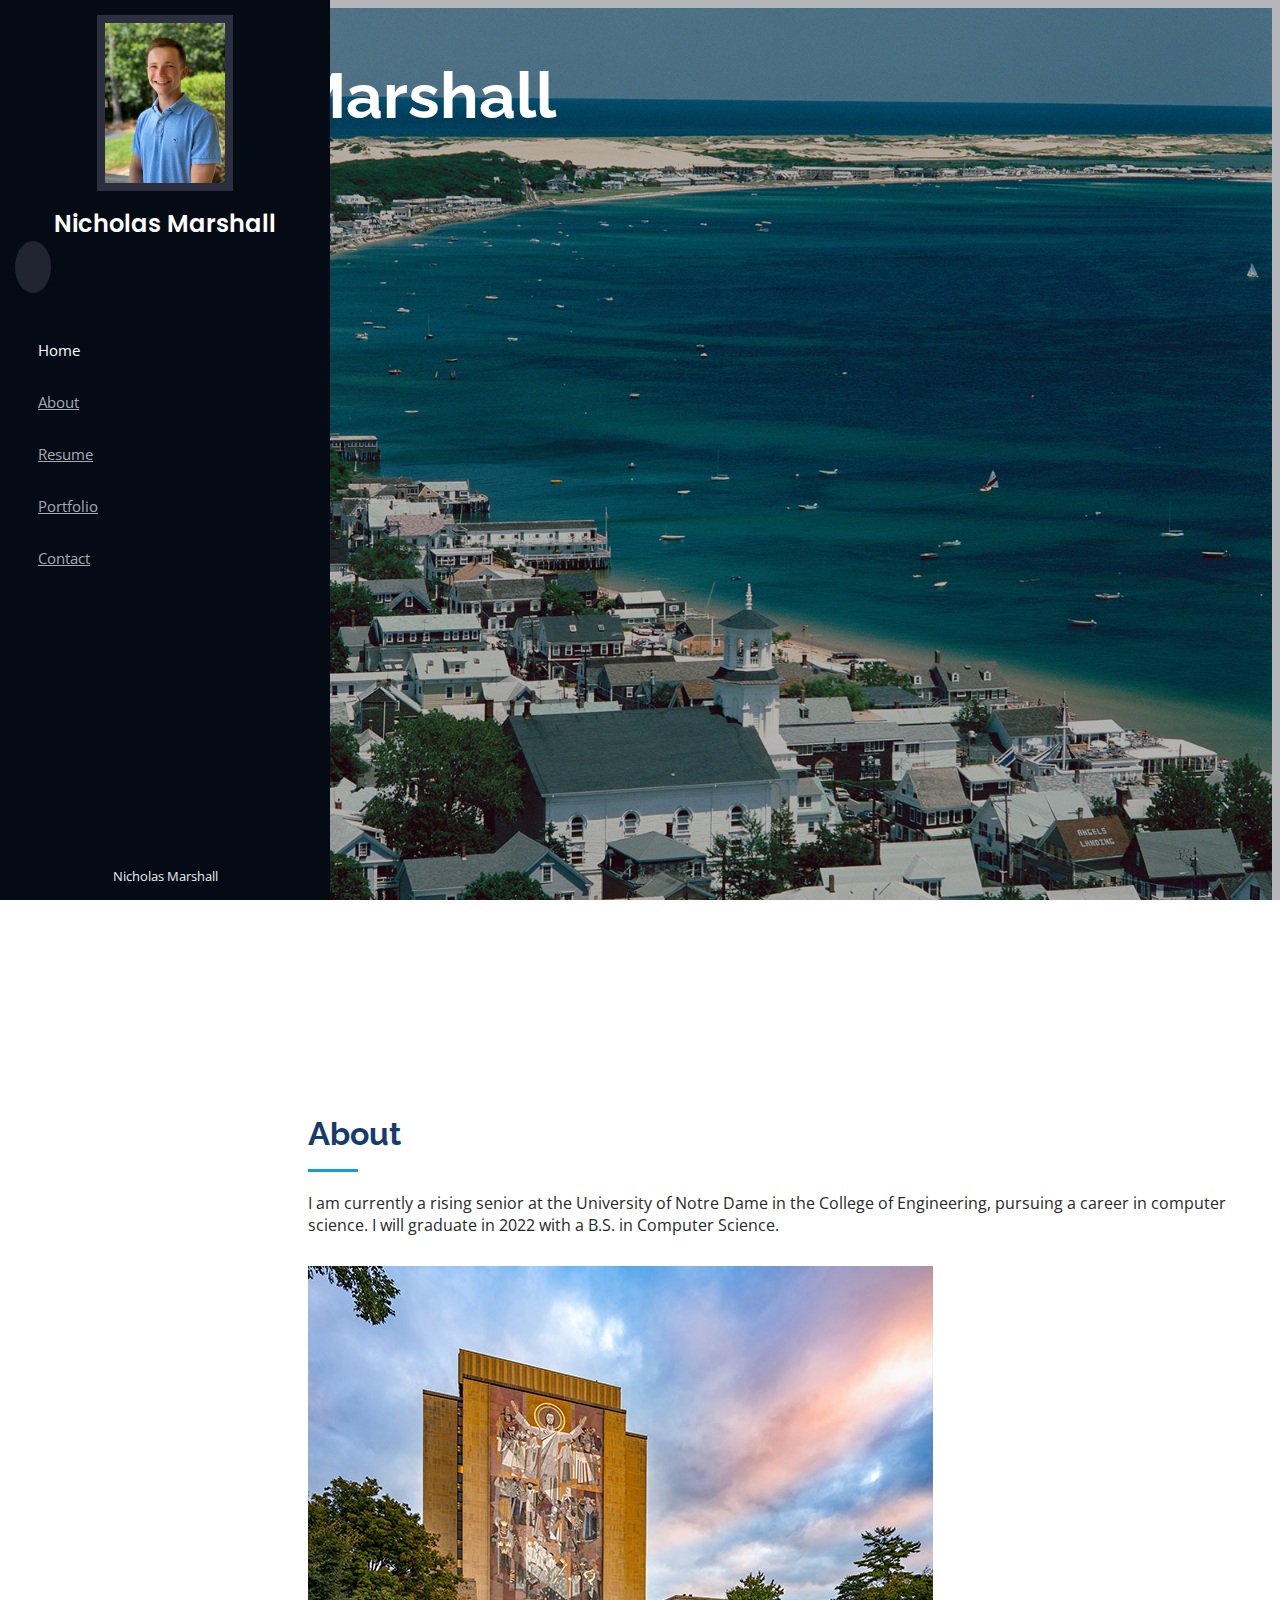
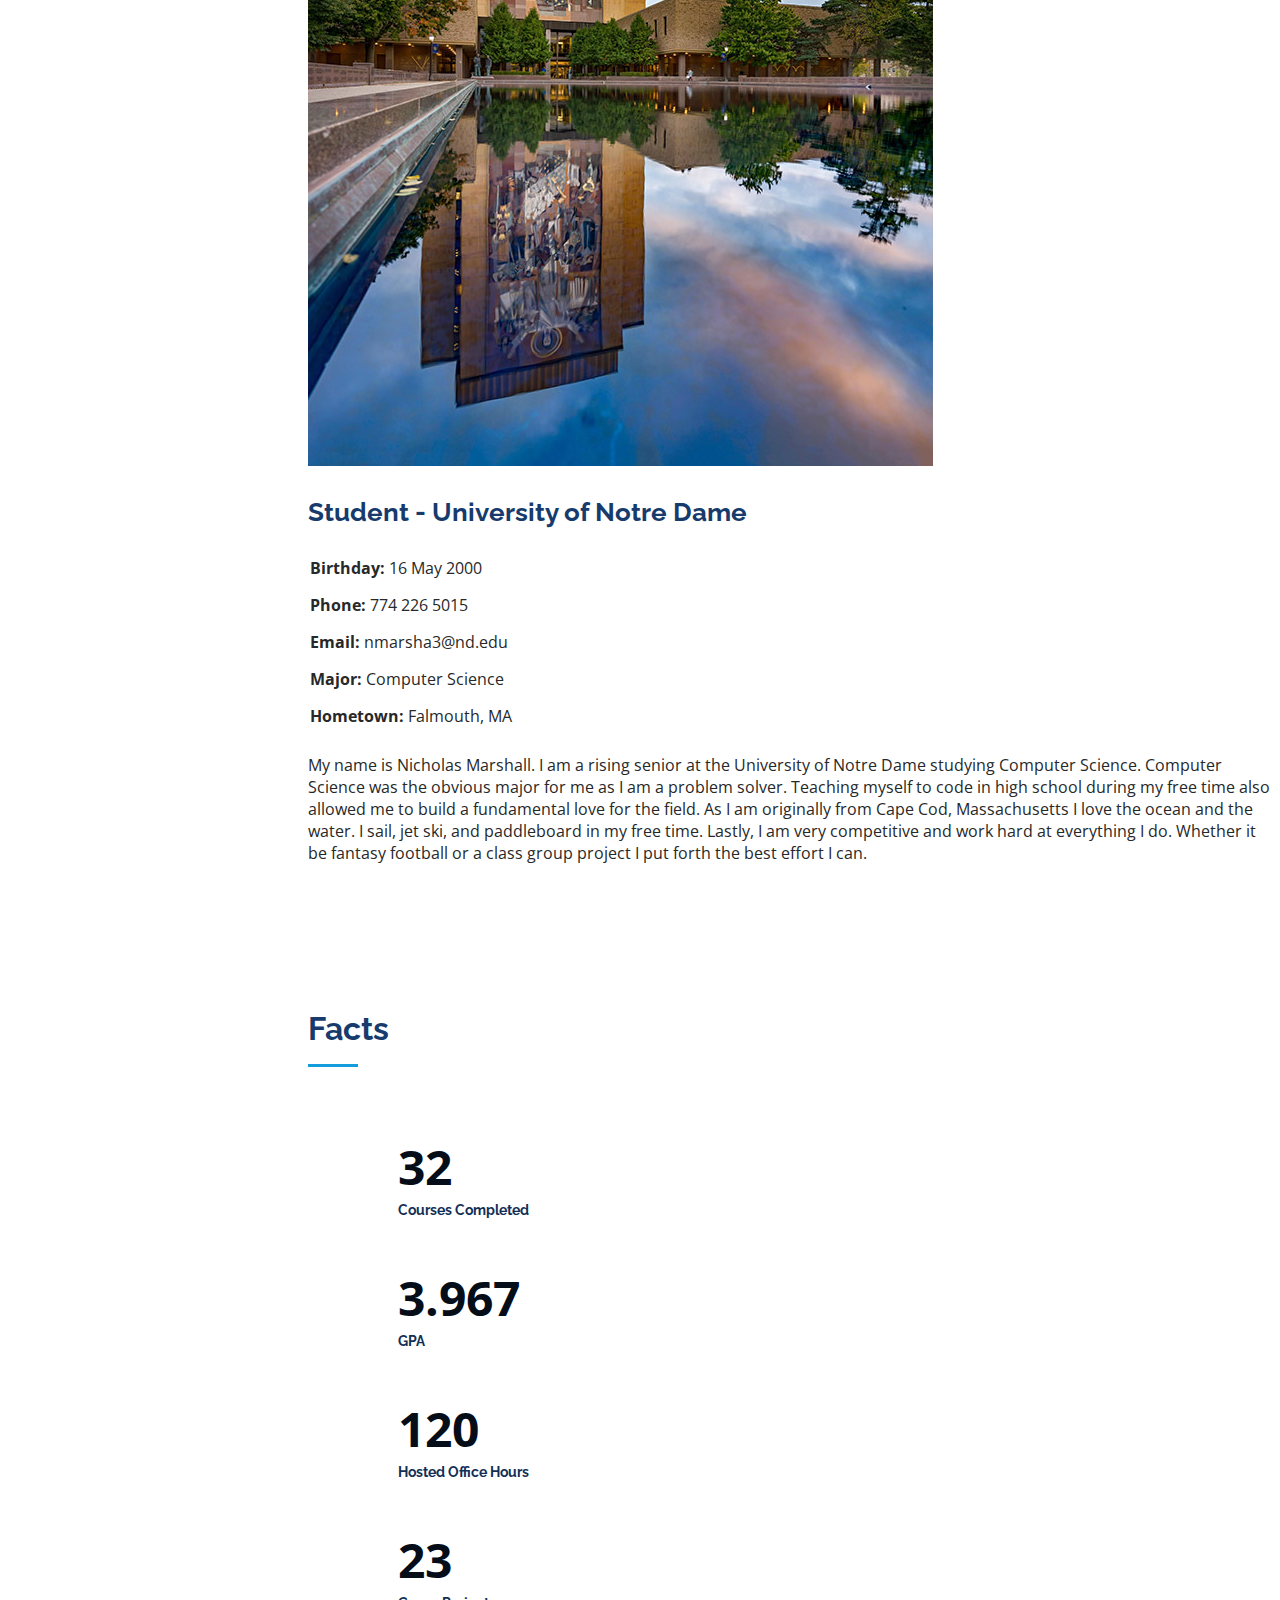
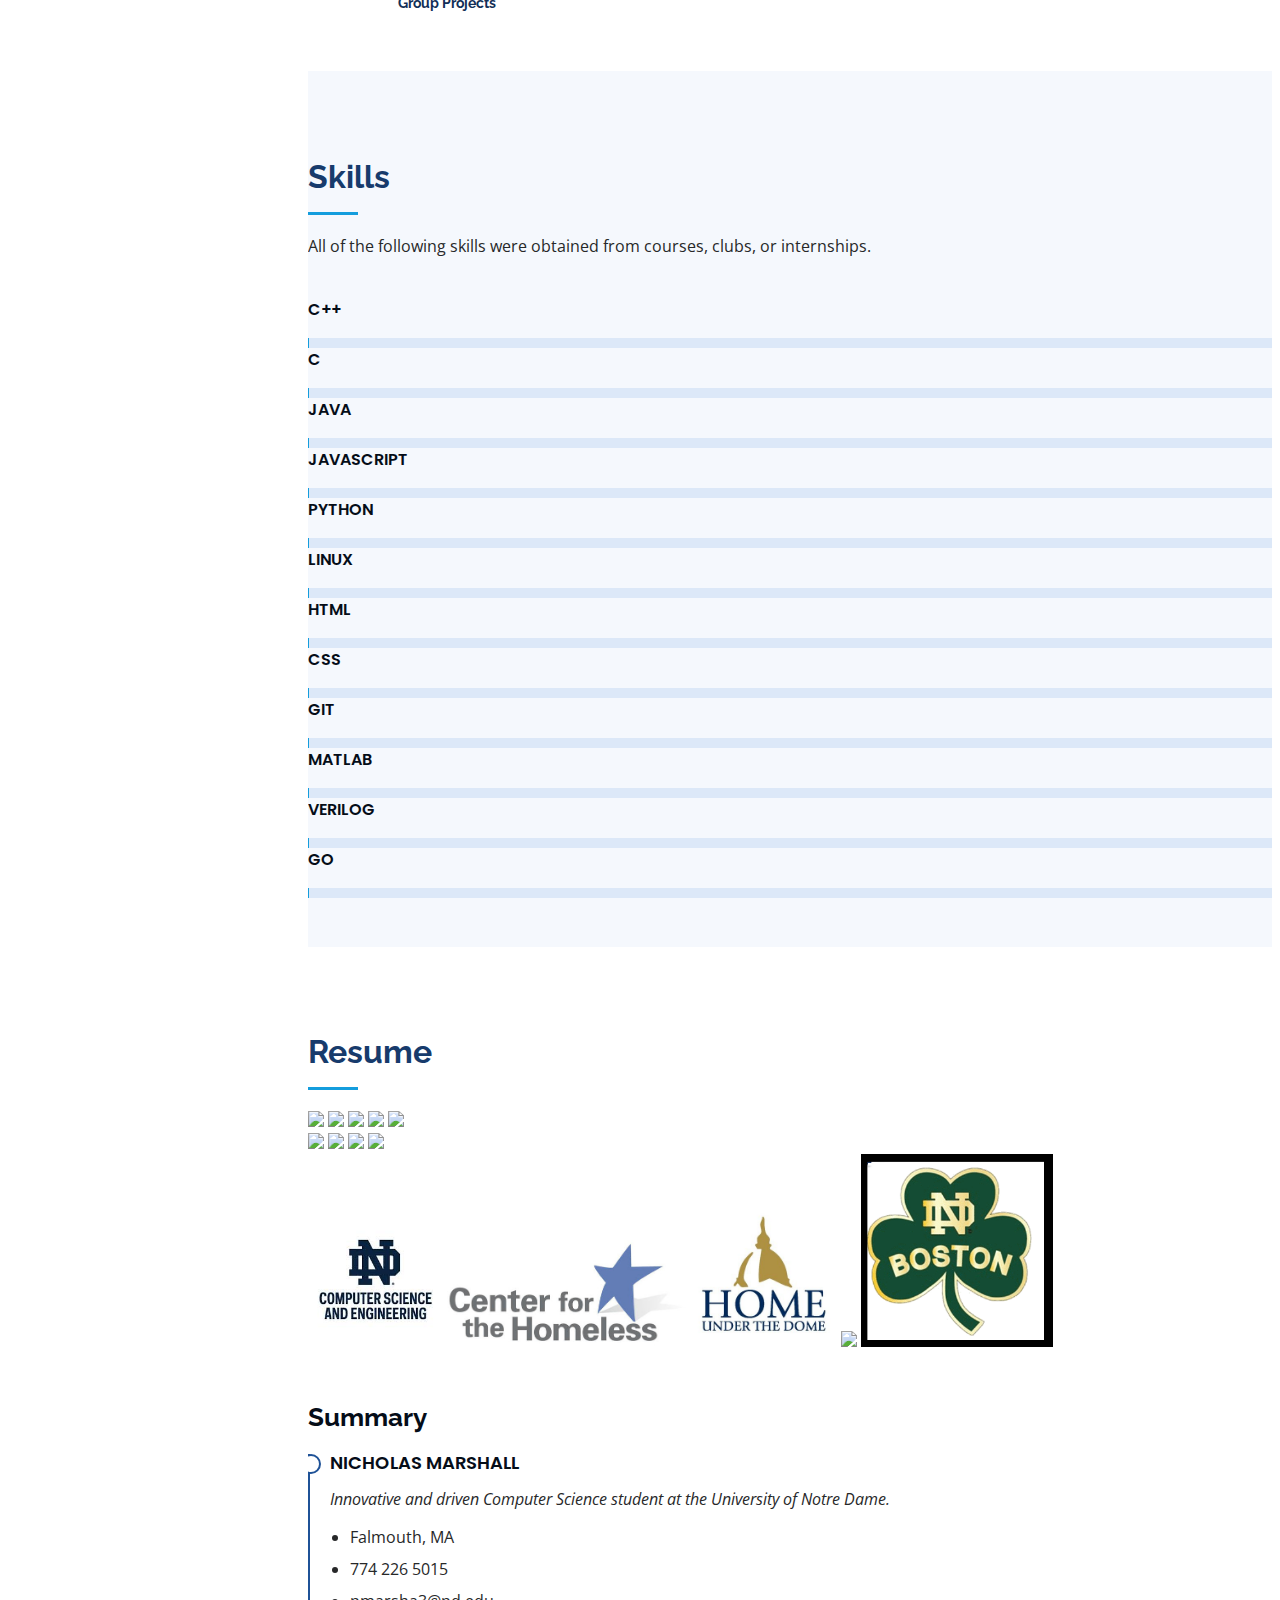
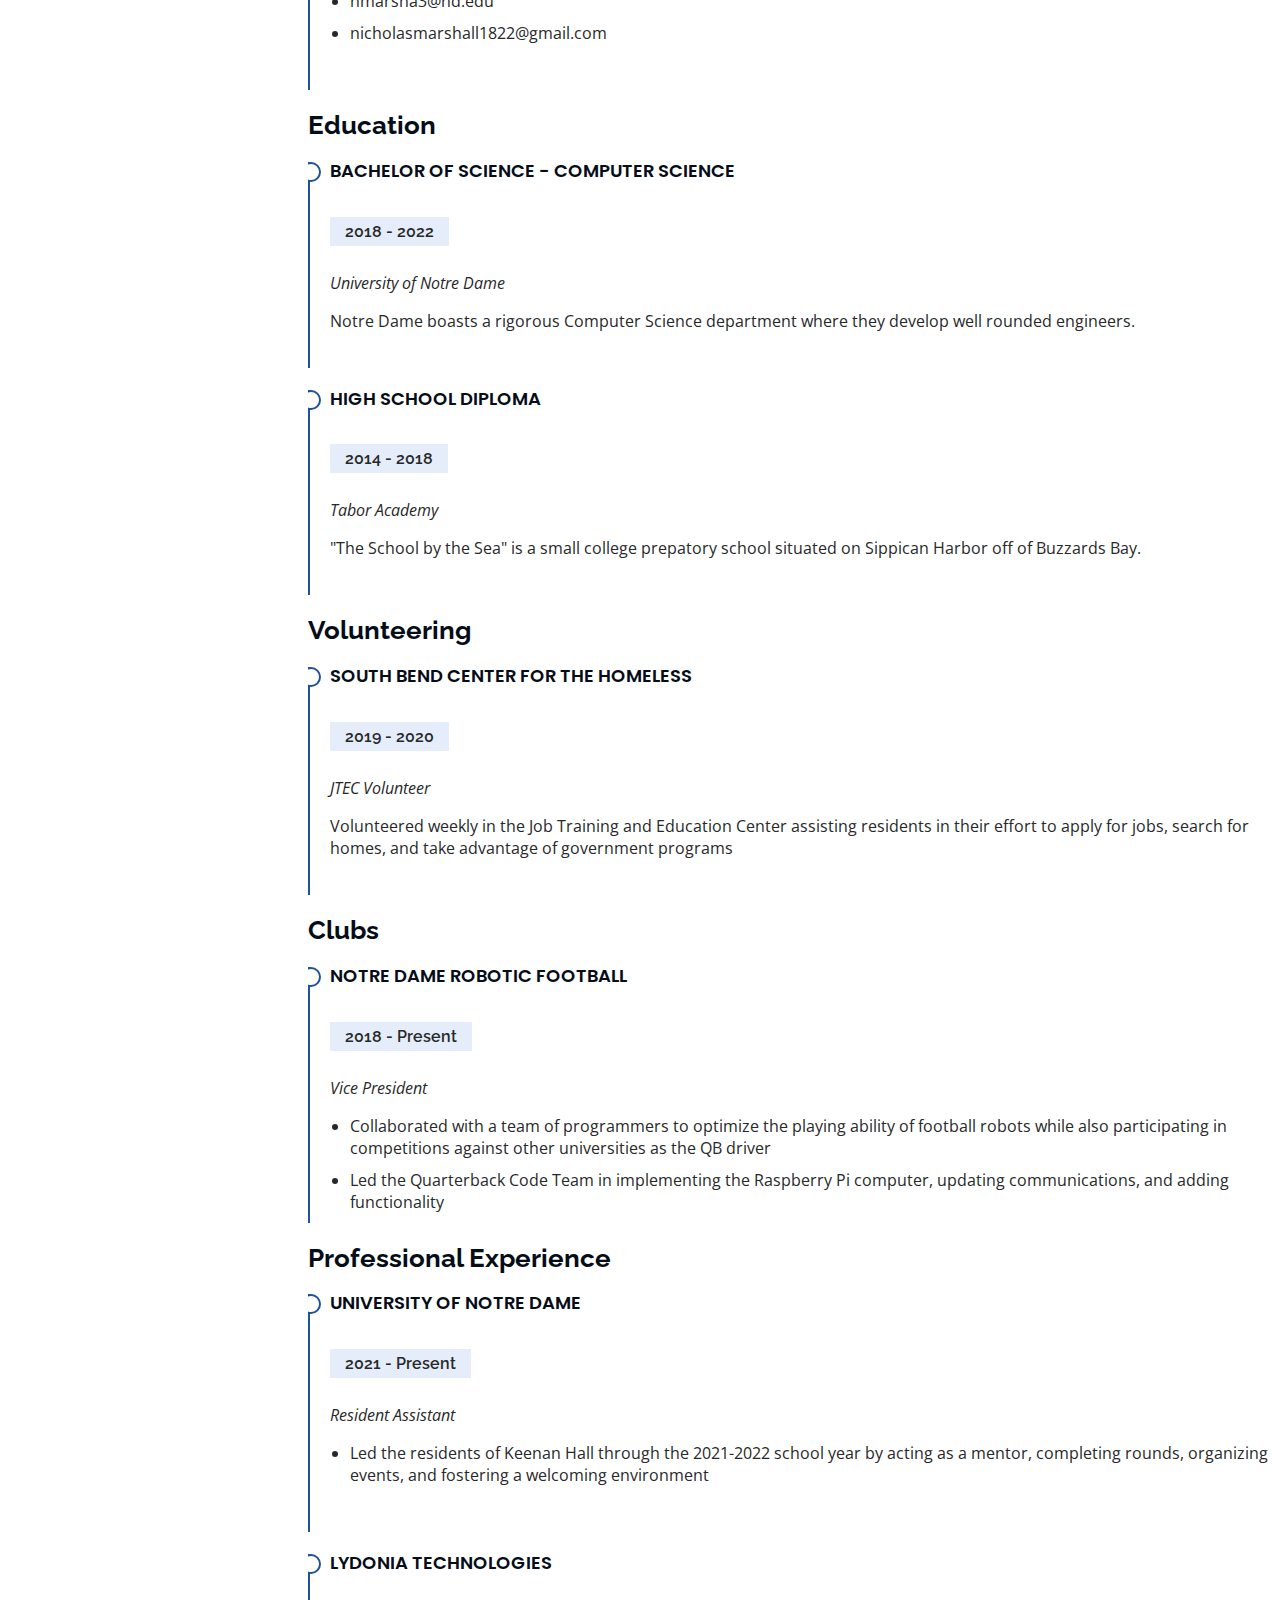
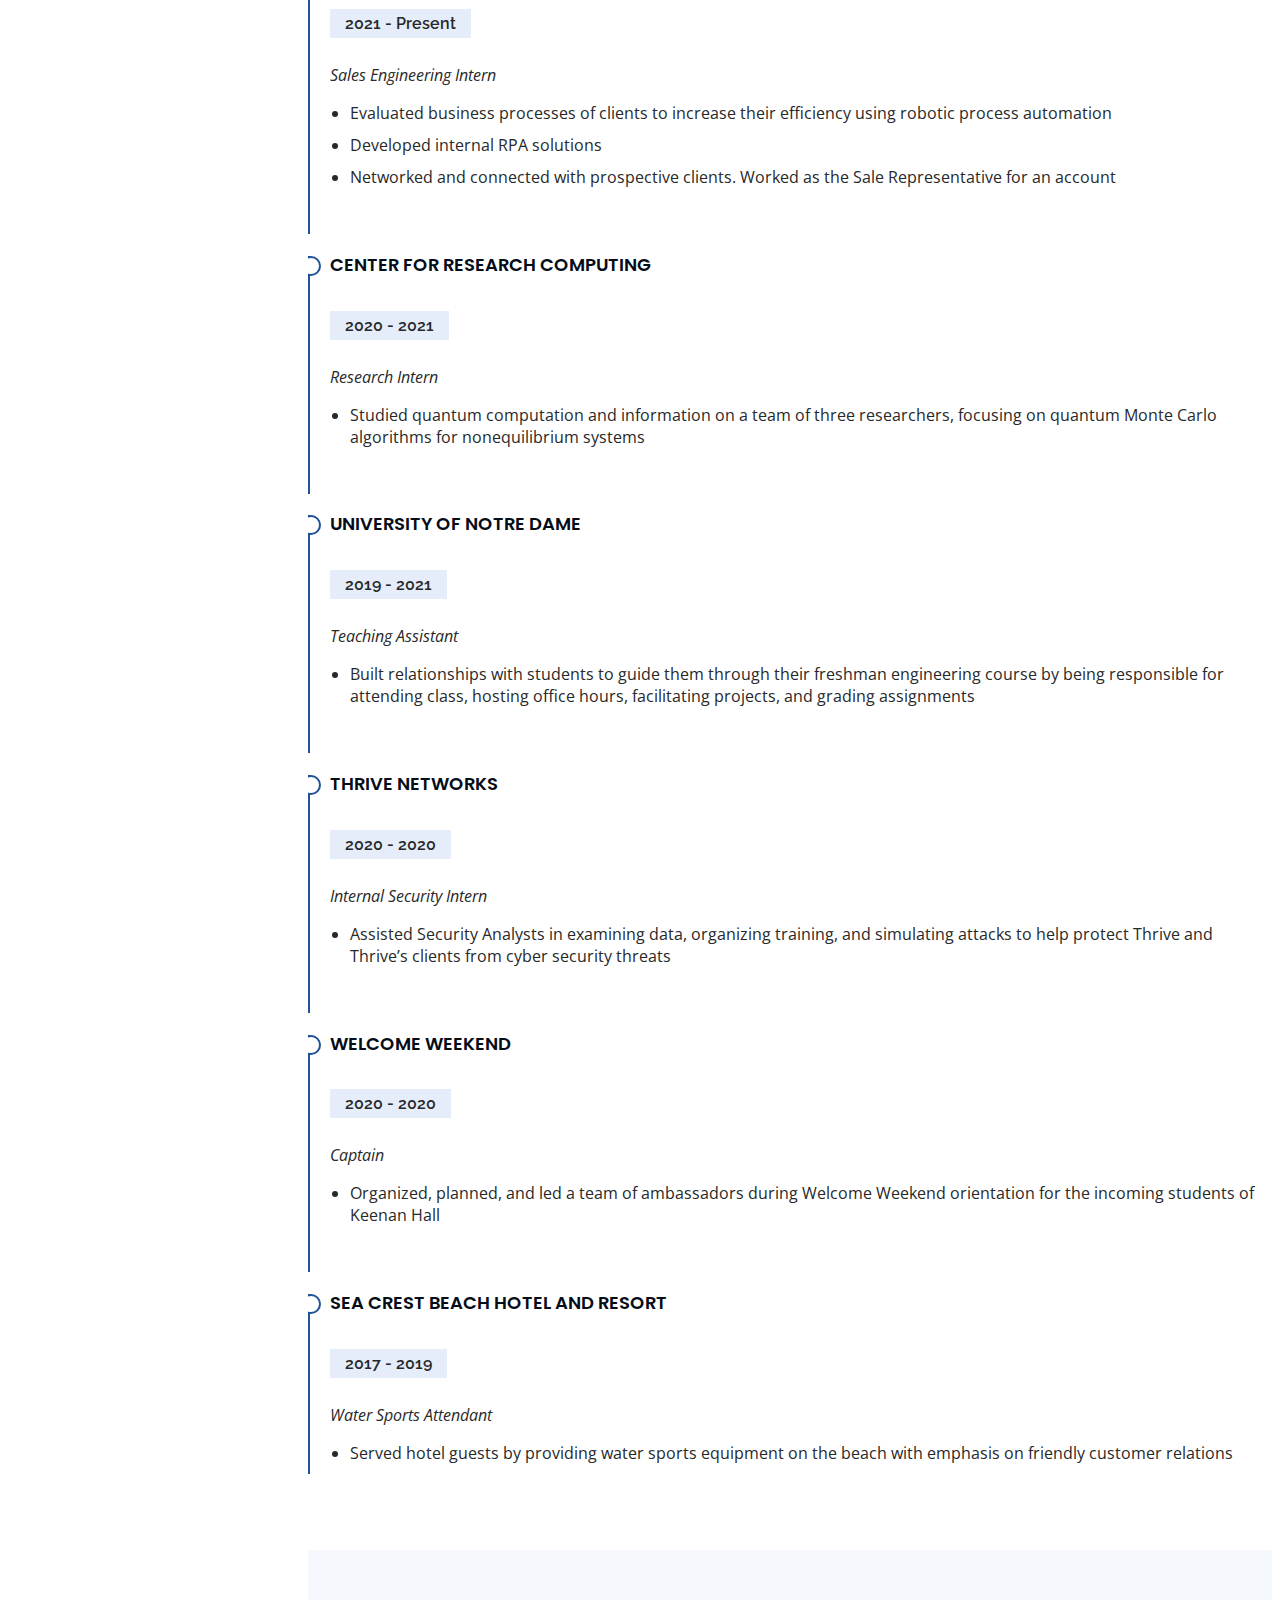
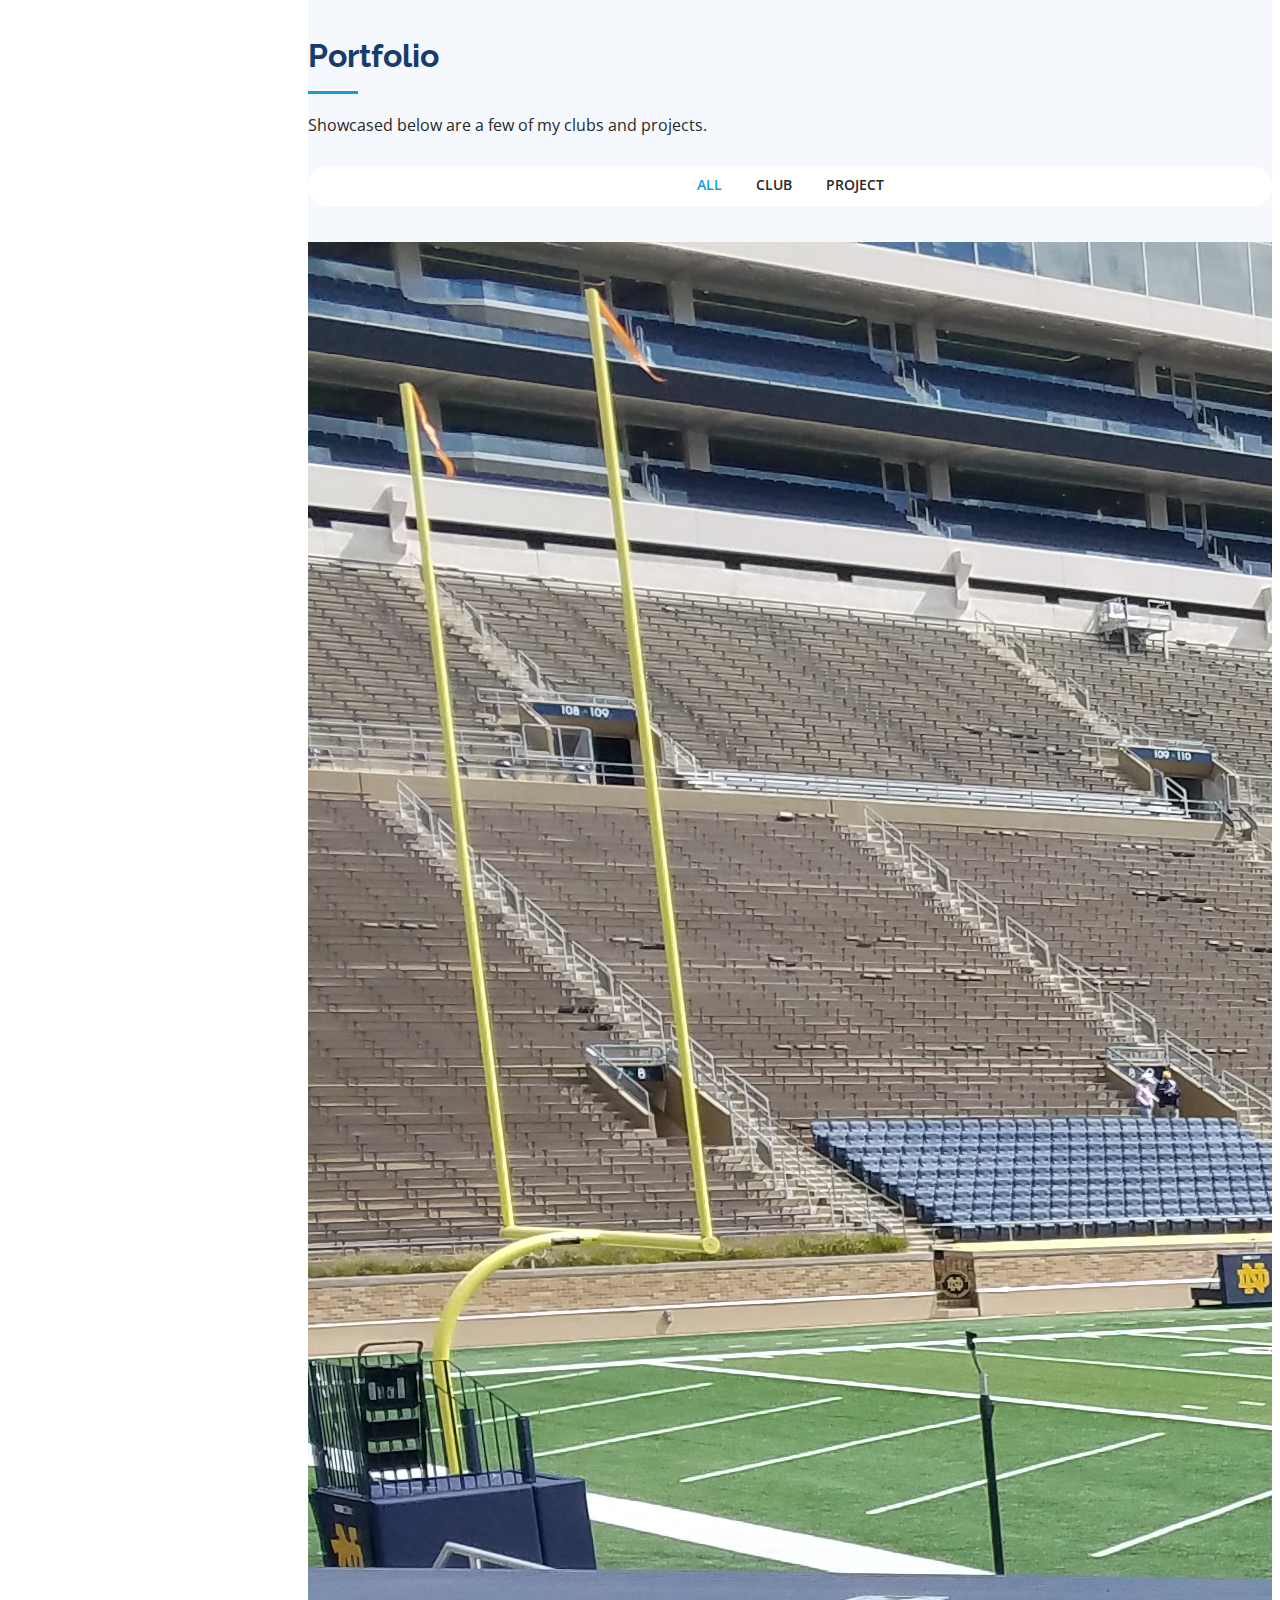
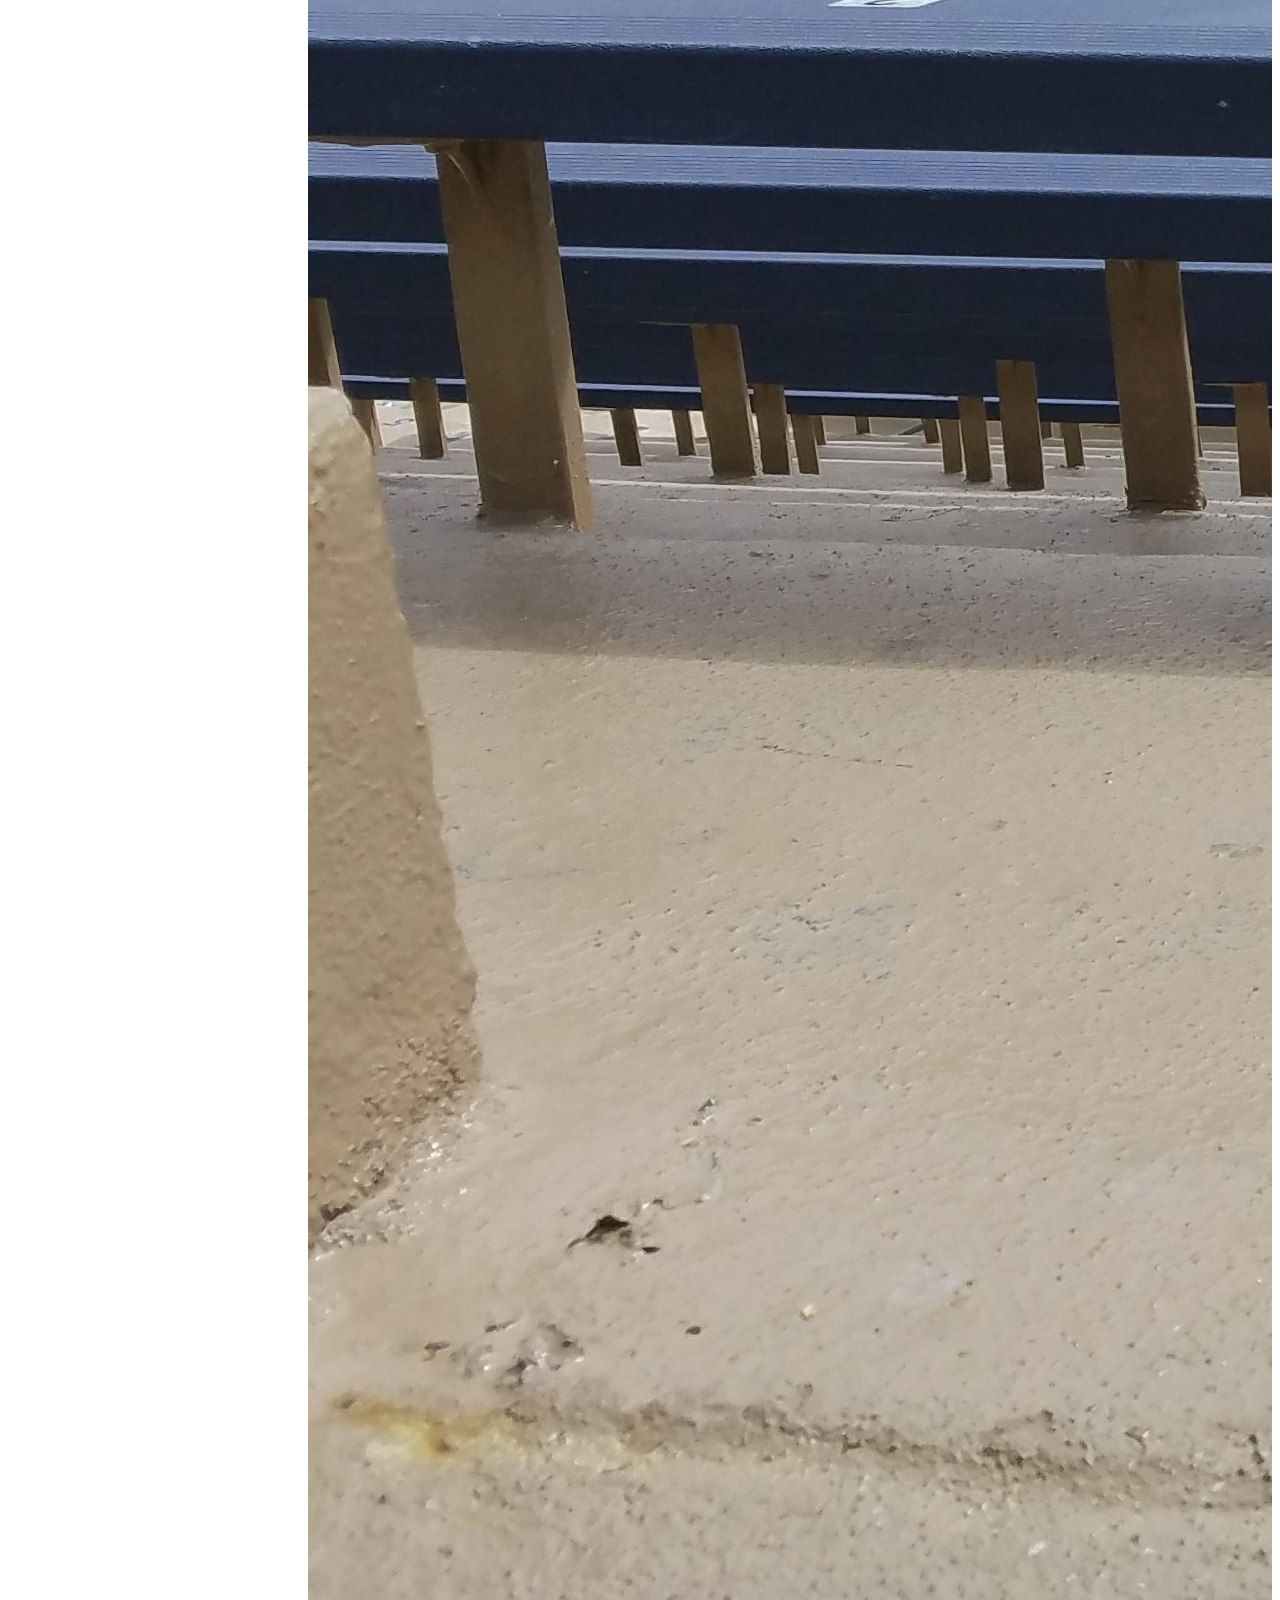
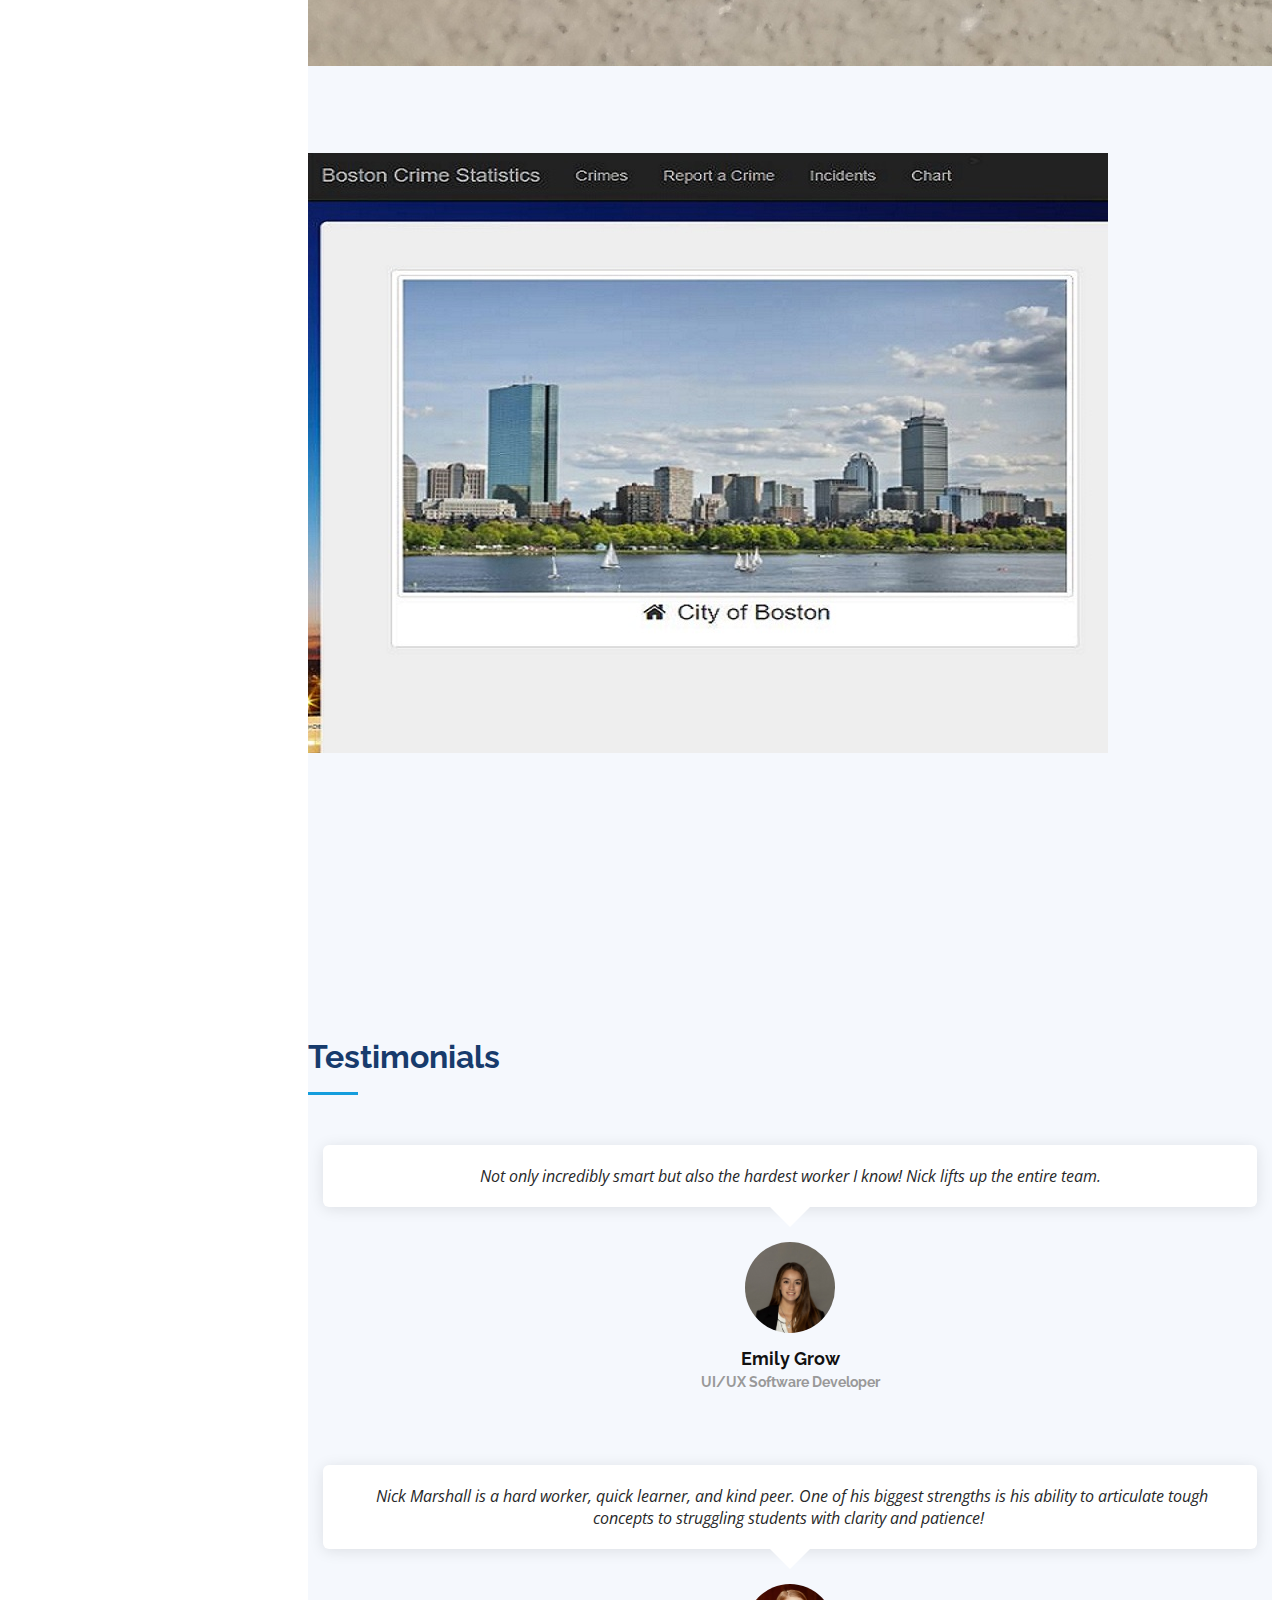
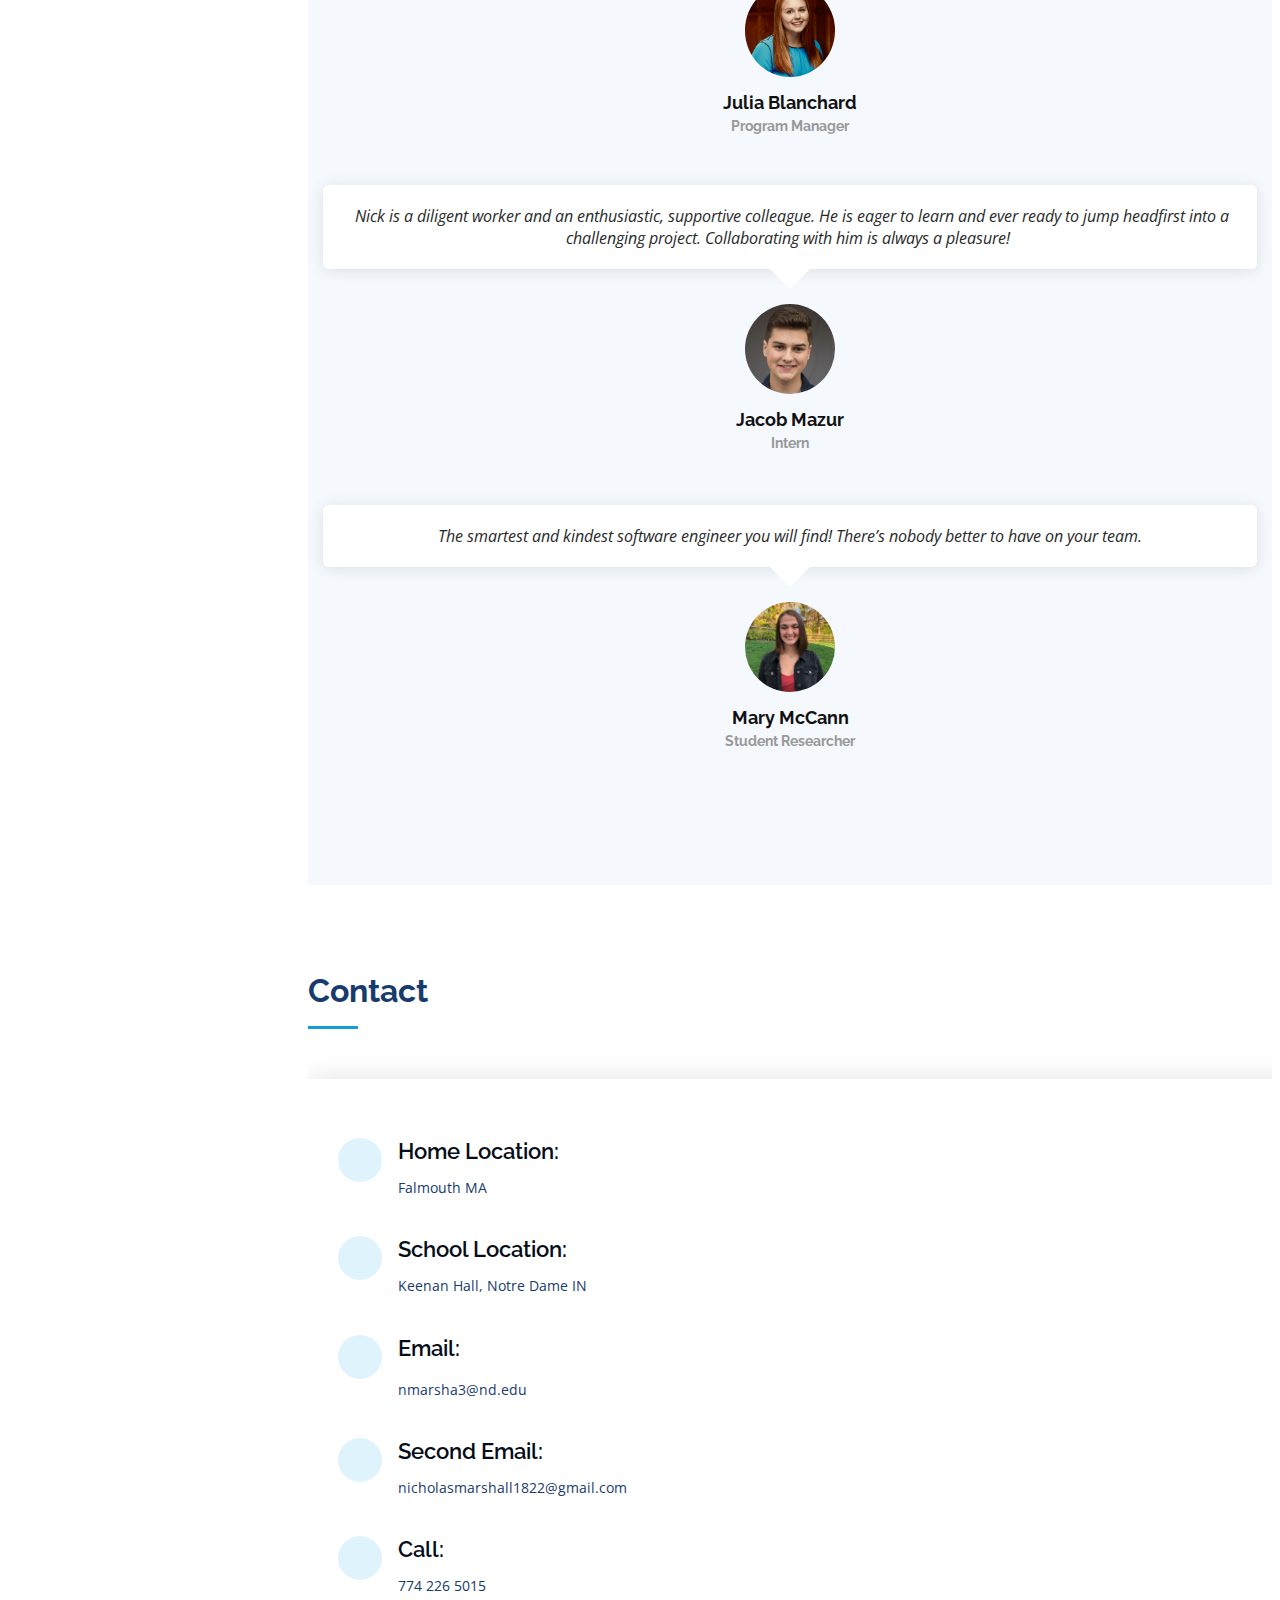
==== commit bf9de202: "Update index.html" ====
--- a/index.html
+++ b/index.html
@@ -295,7 +295,7 @@
     <img src="images/center-for-the-homeless-logo.jpg" style="width:25%">
     <img src="images/home-under-the-dome-logo.jpg" style="width:15%">
     <img src="images/pyc-logo.jpg" style="width:14%">
-    <img src="images/nd-boston.jpg" style="width:20%">
+    <img src="images/nd-boston.png" style="width:20%">
     
 
   </div>  
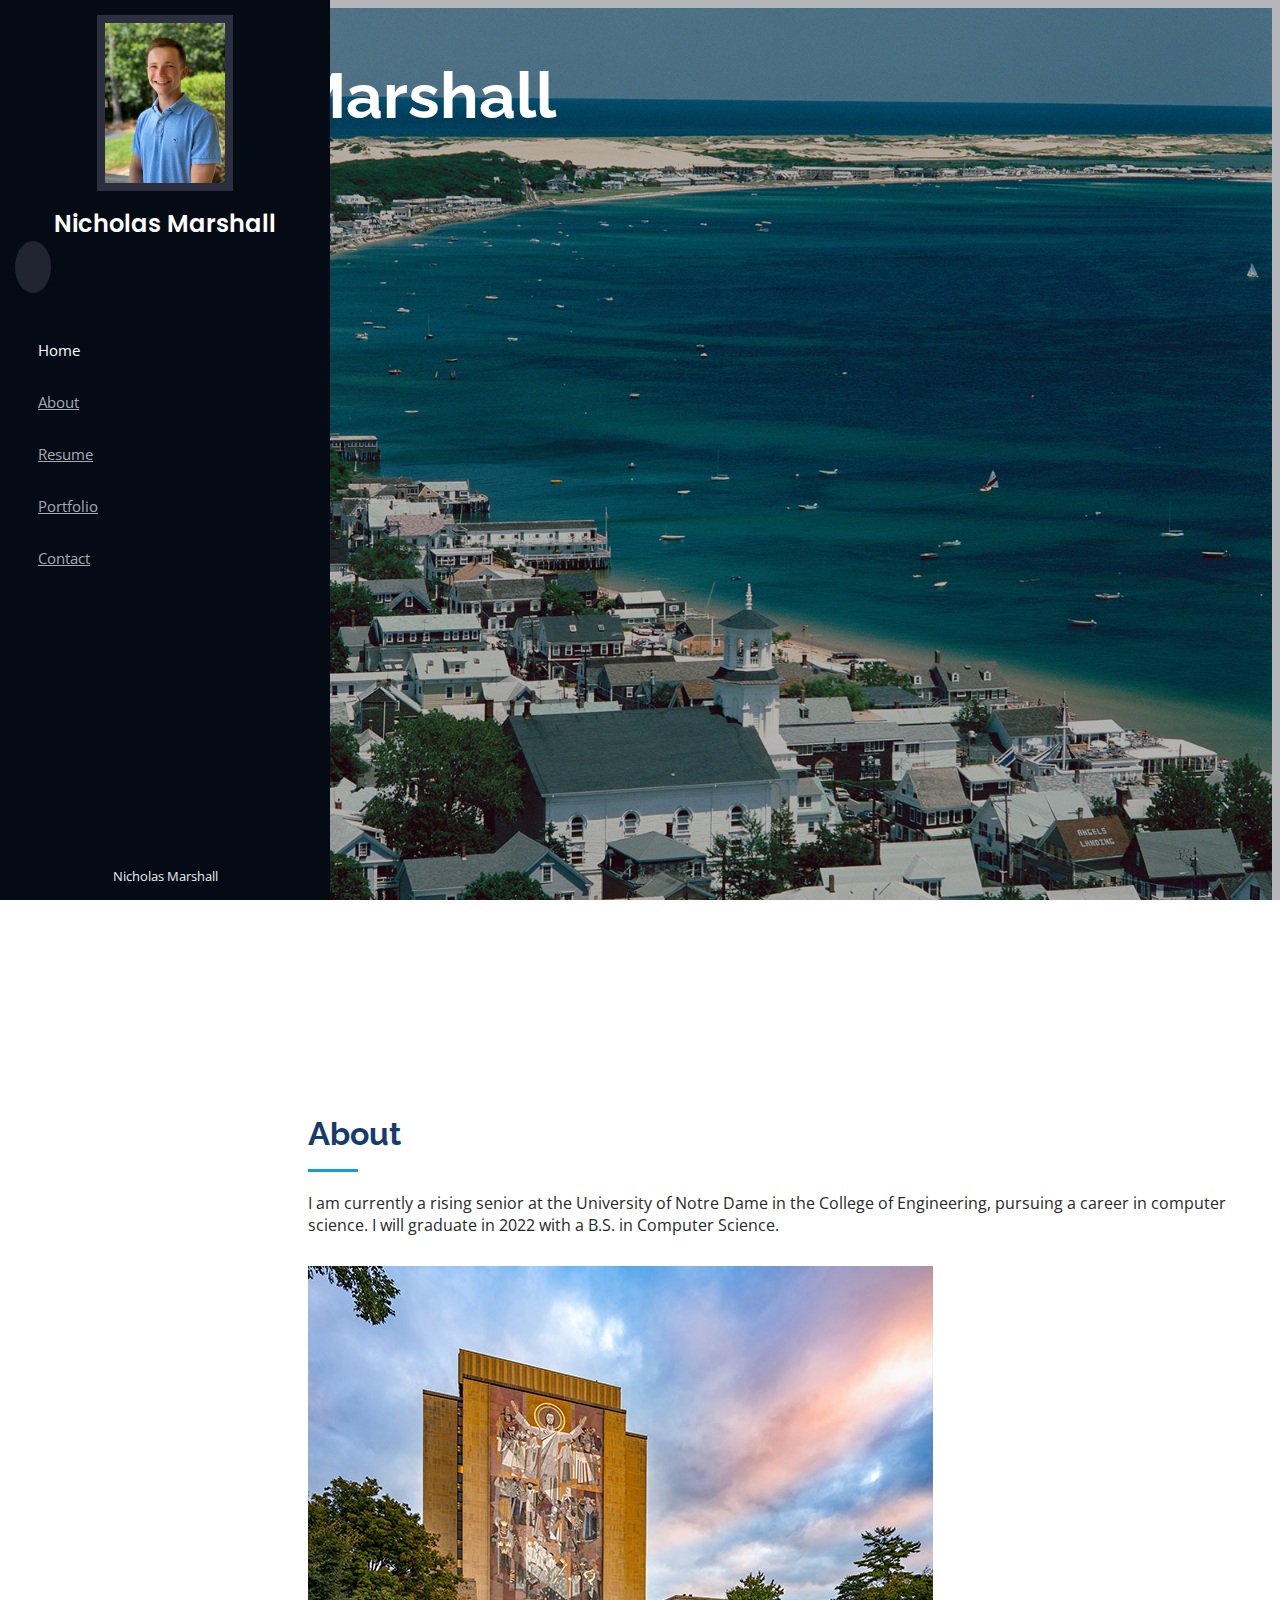
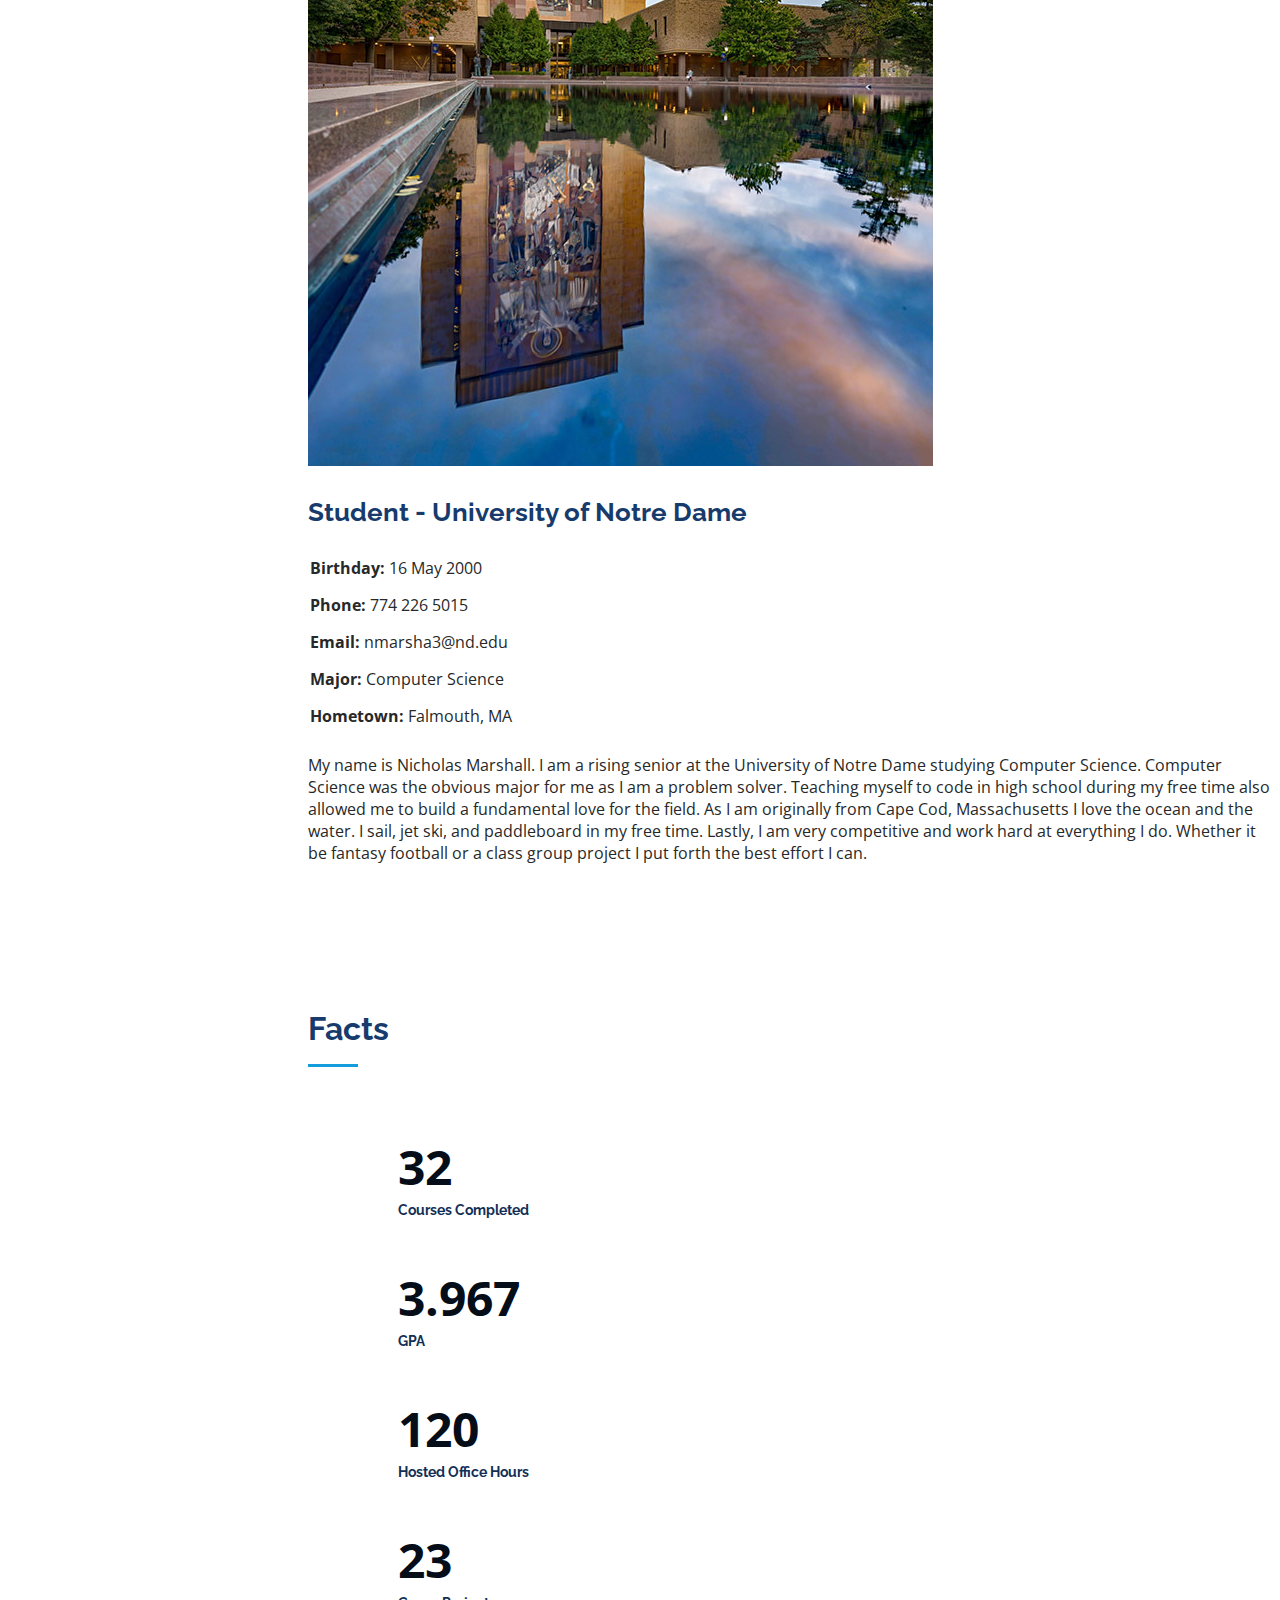
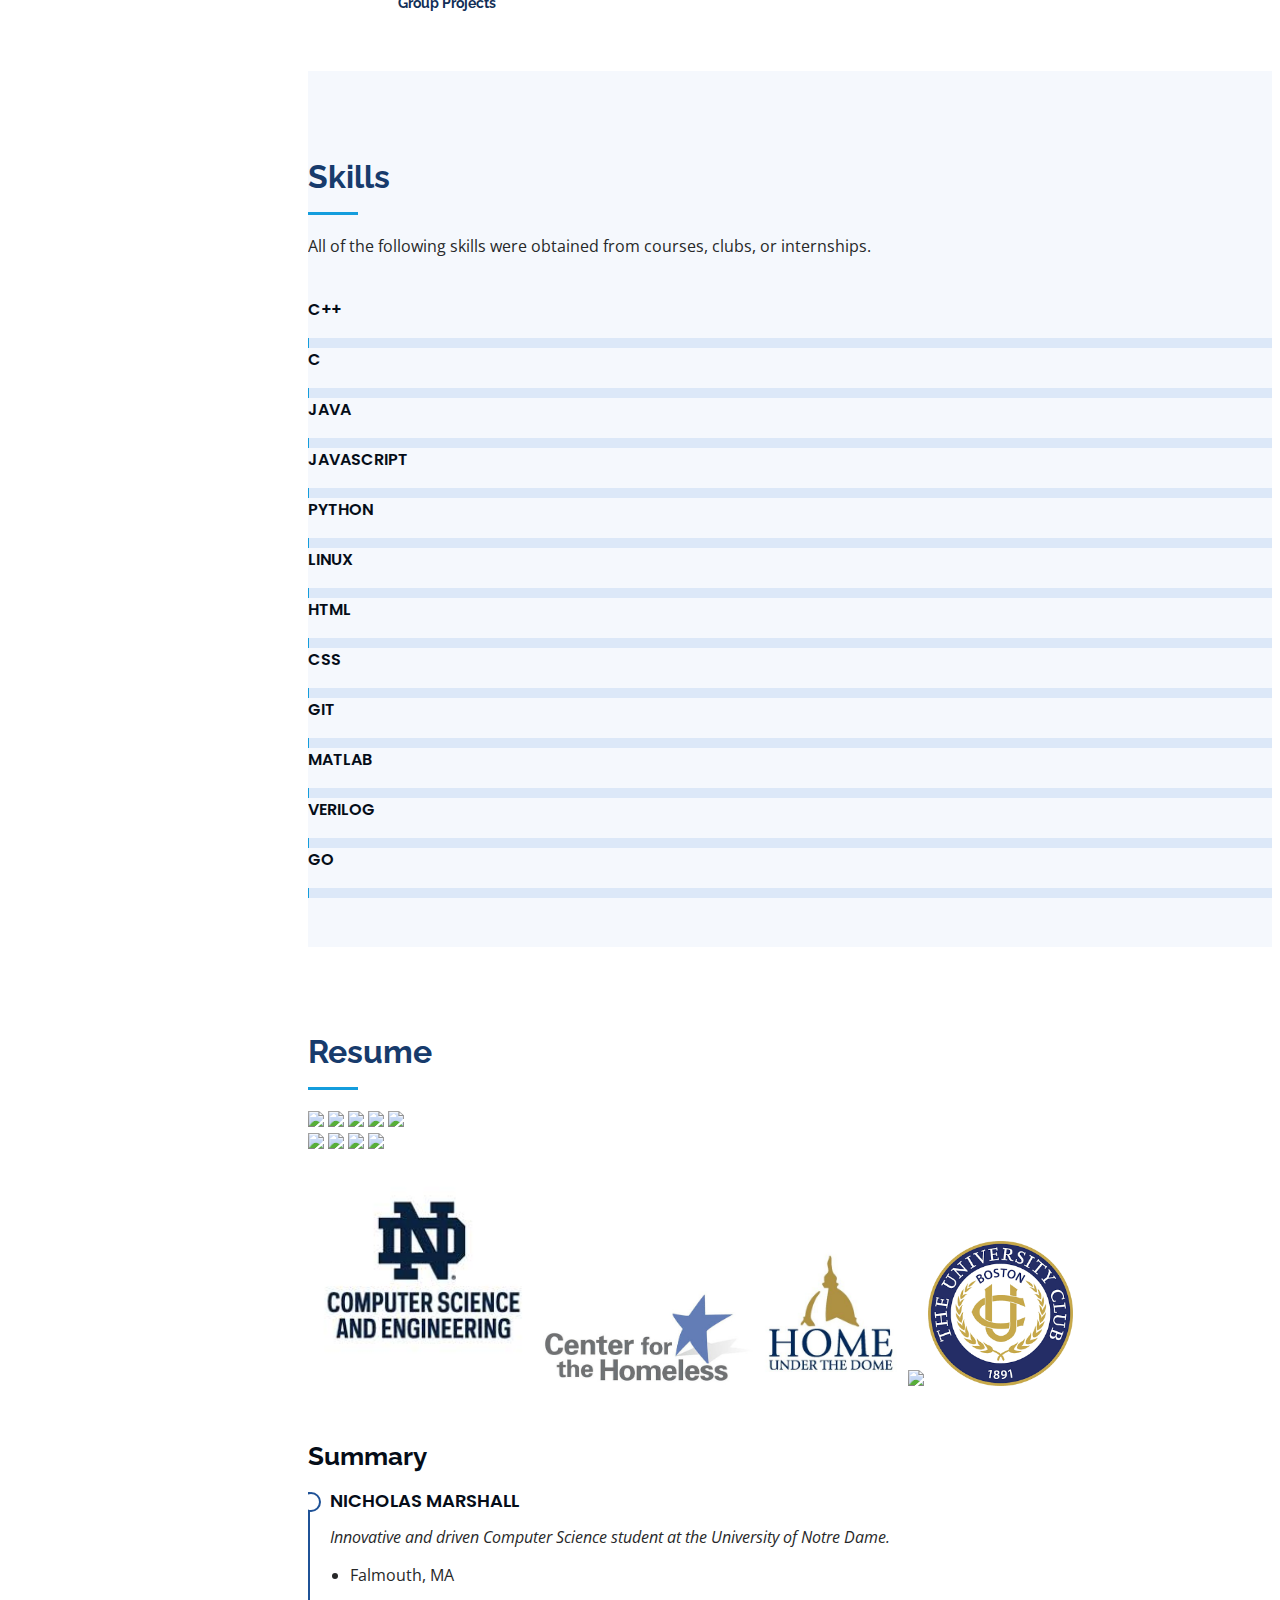
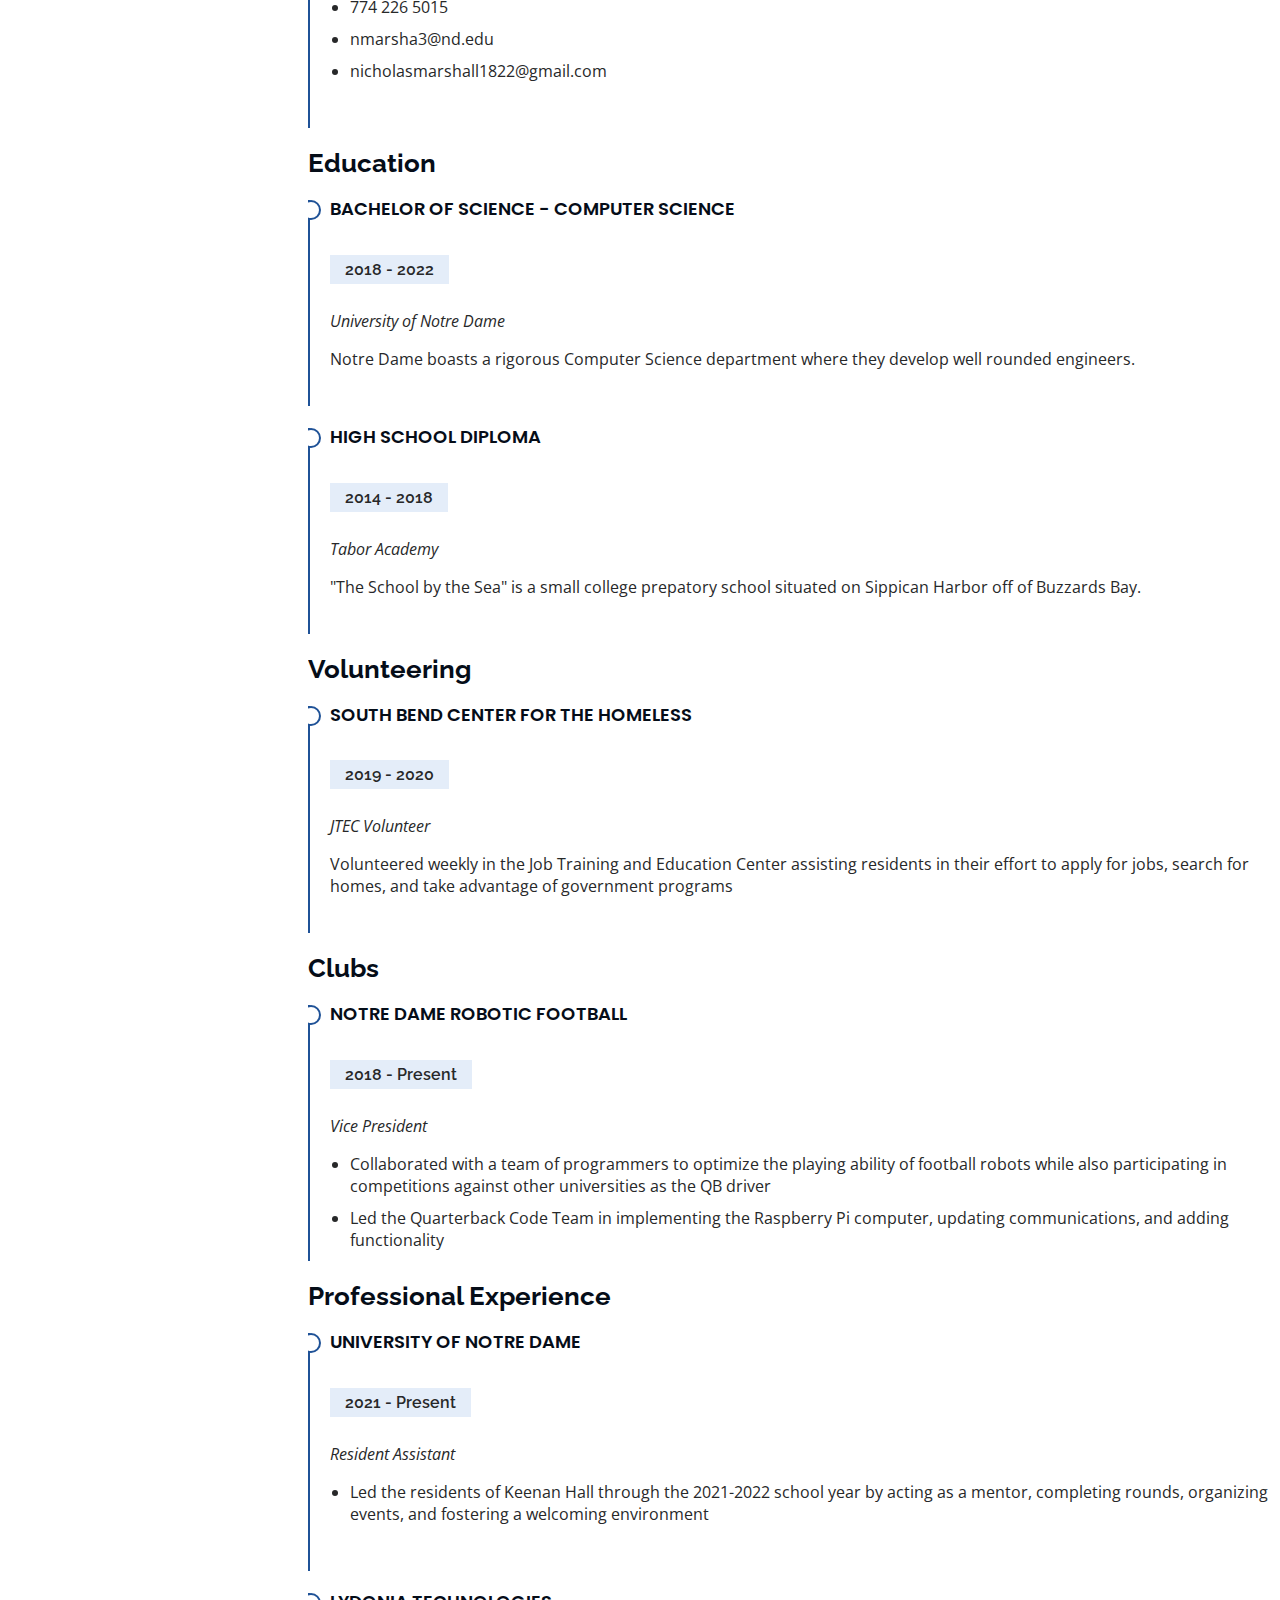
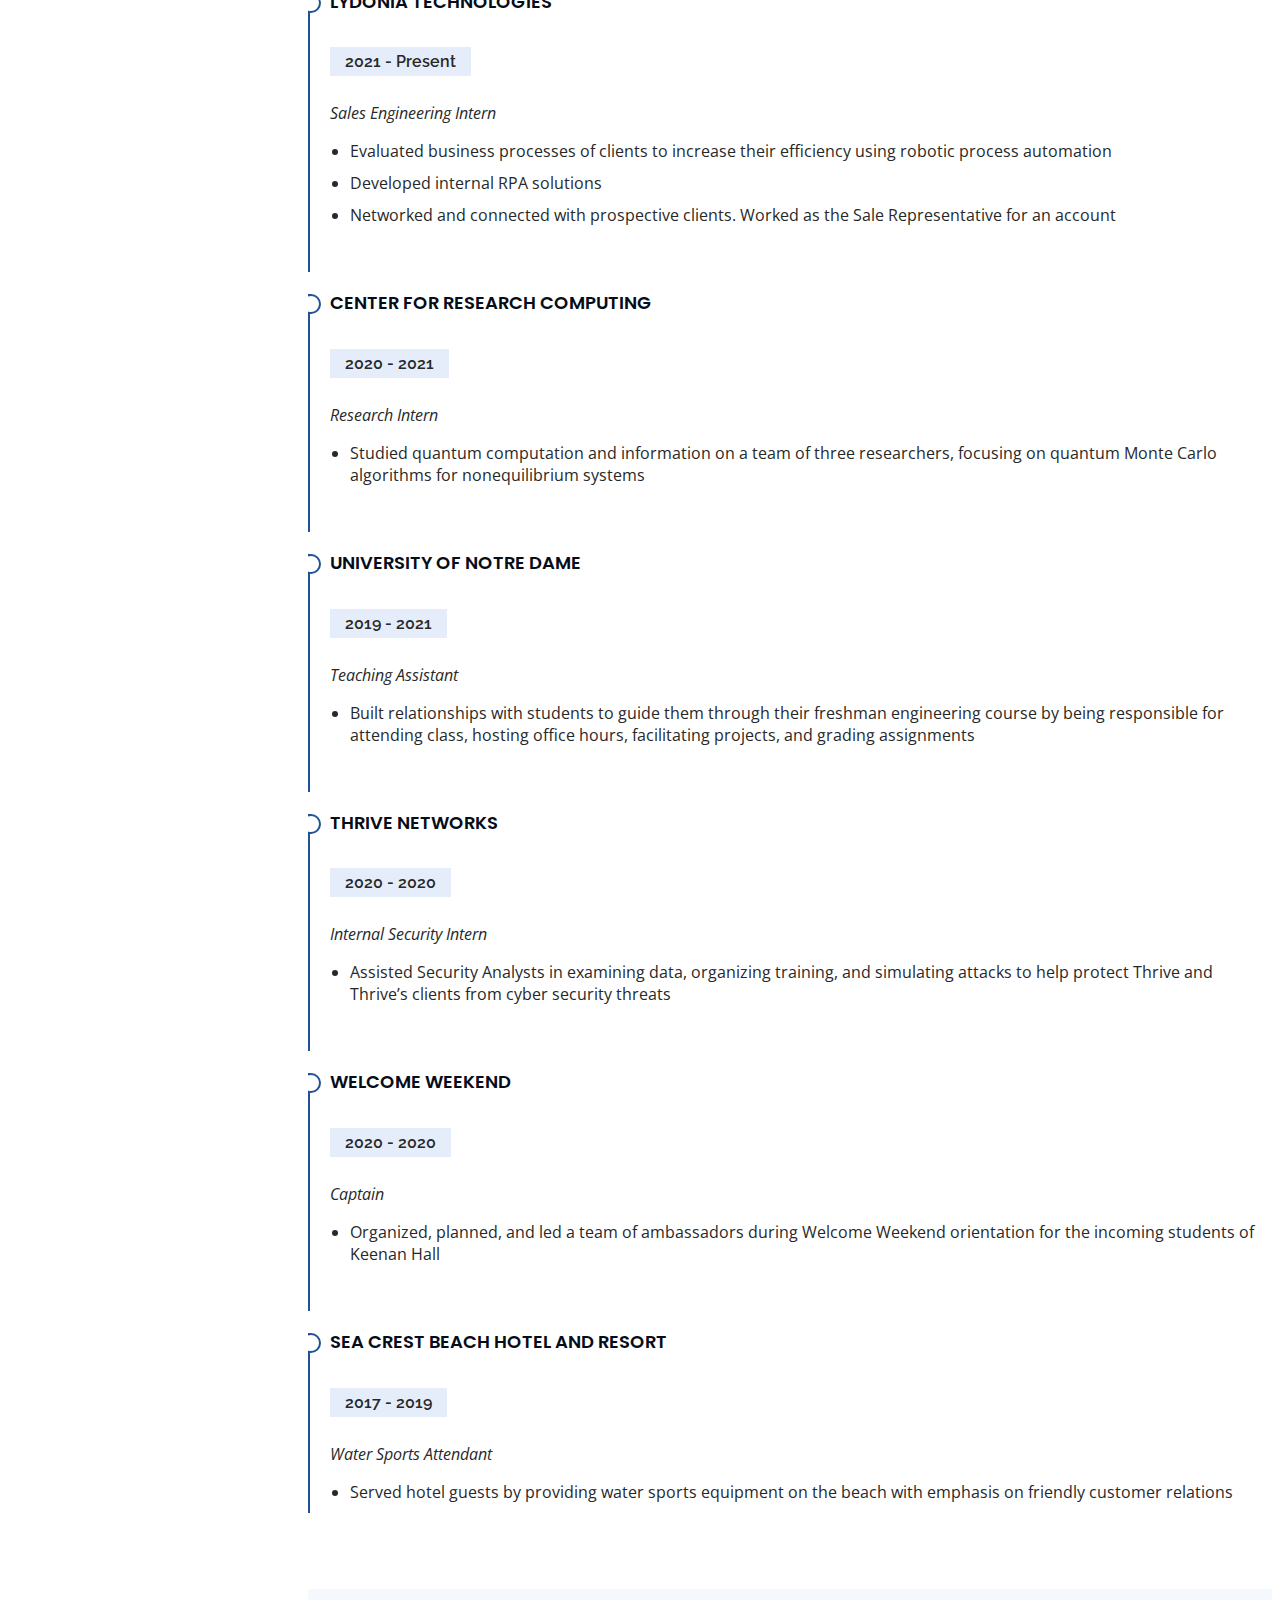
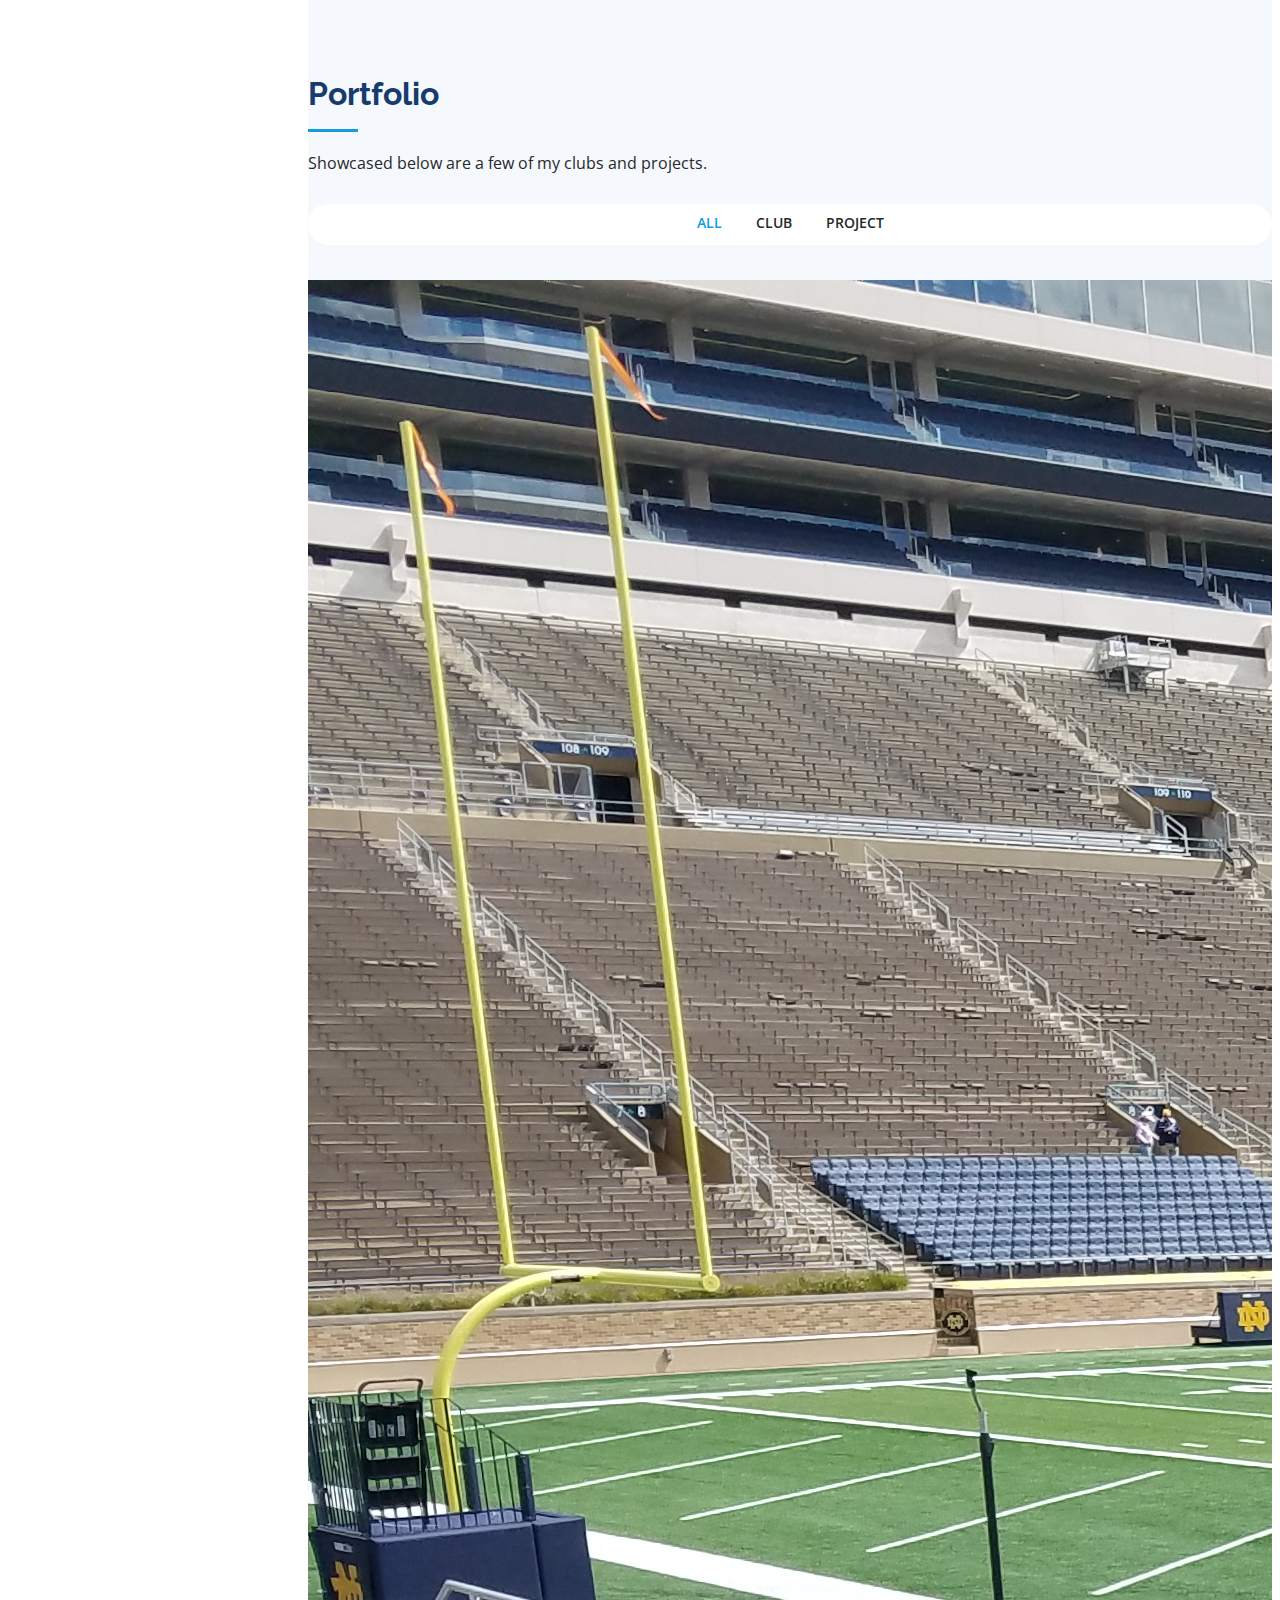
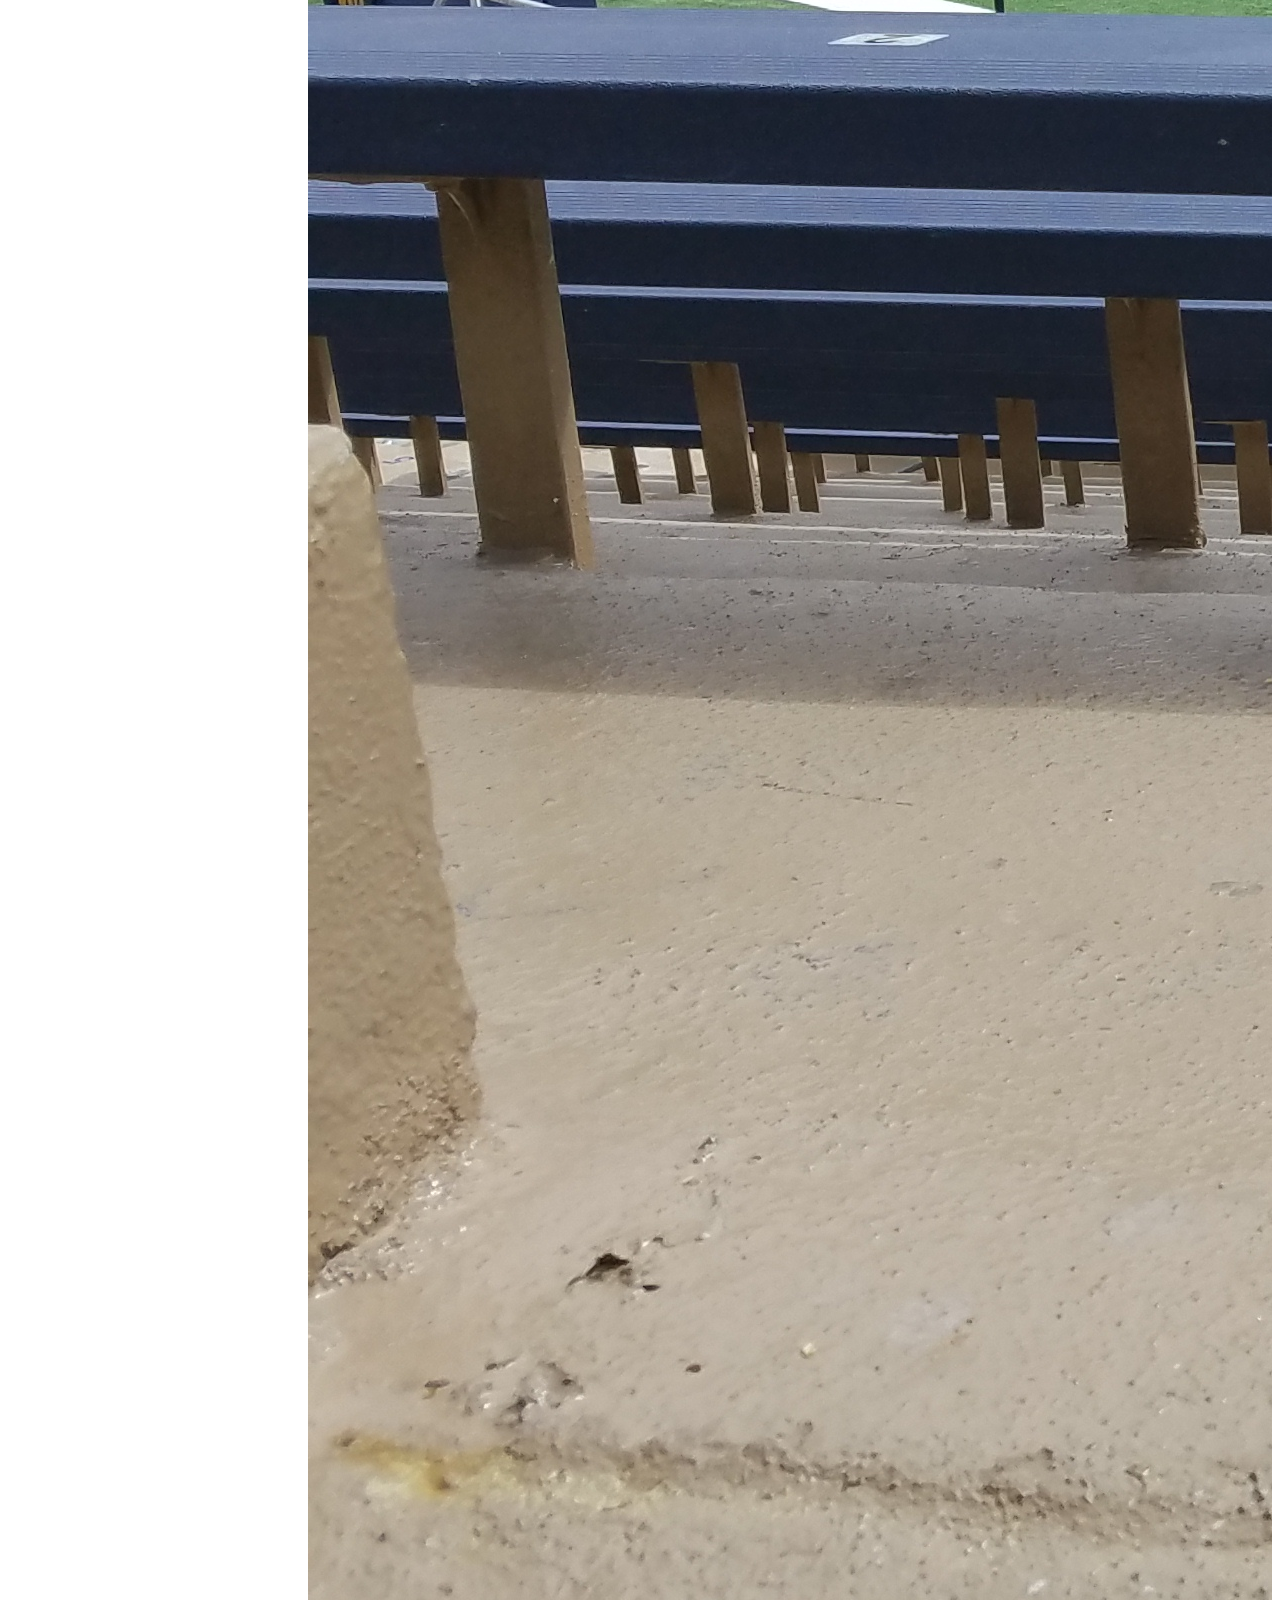
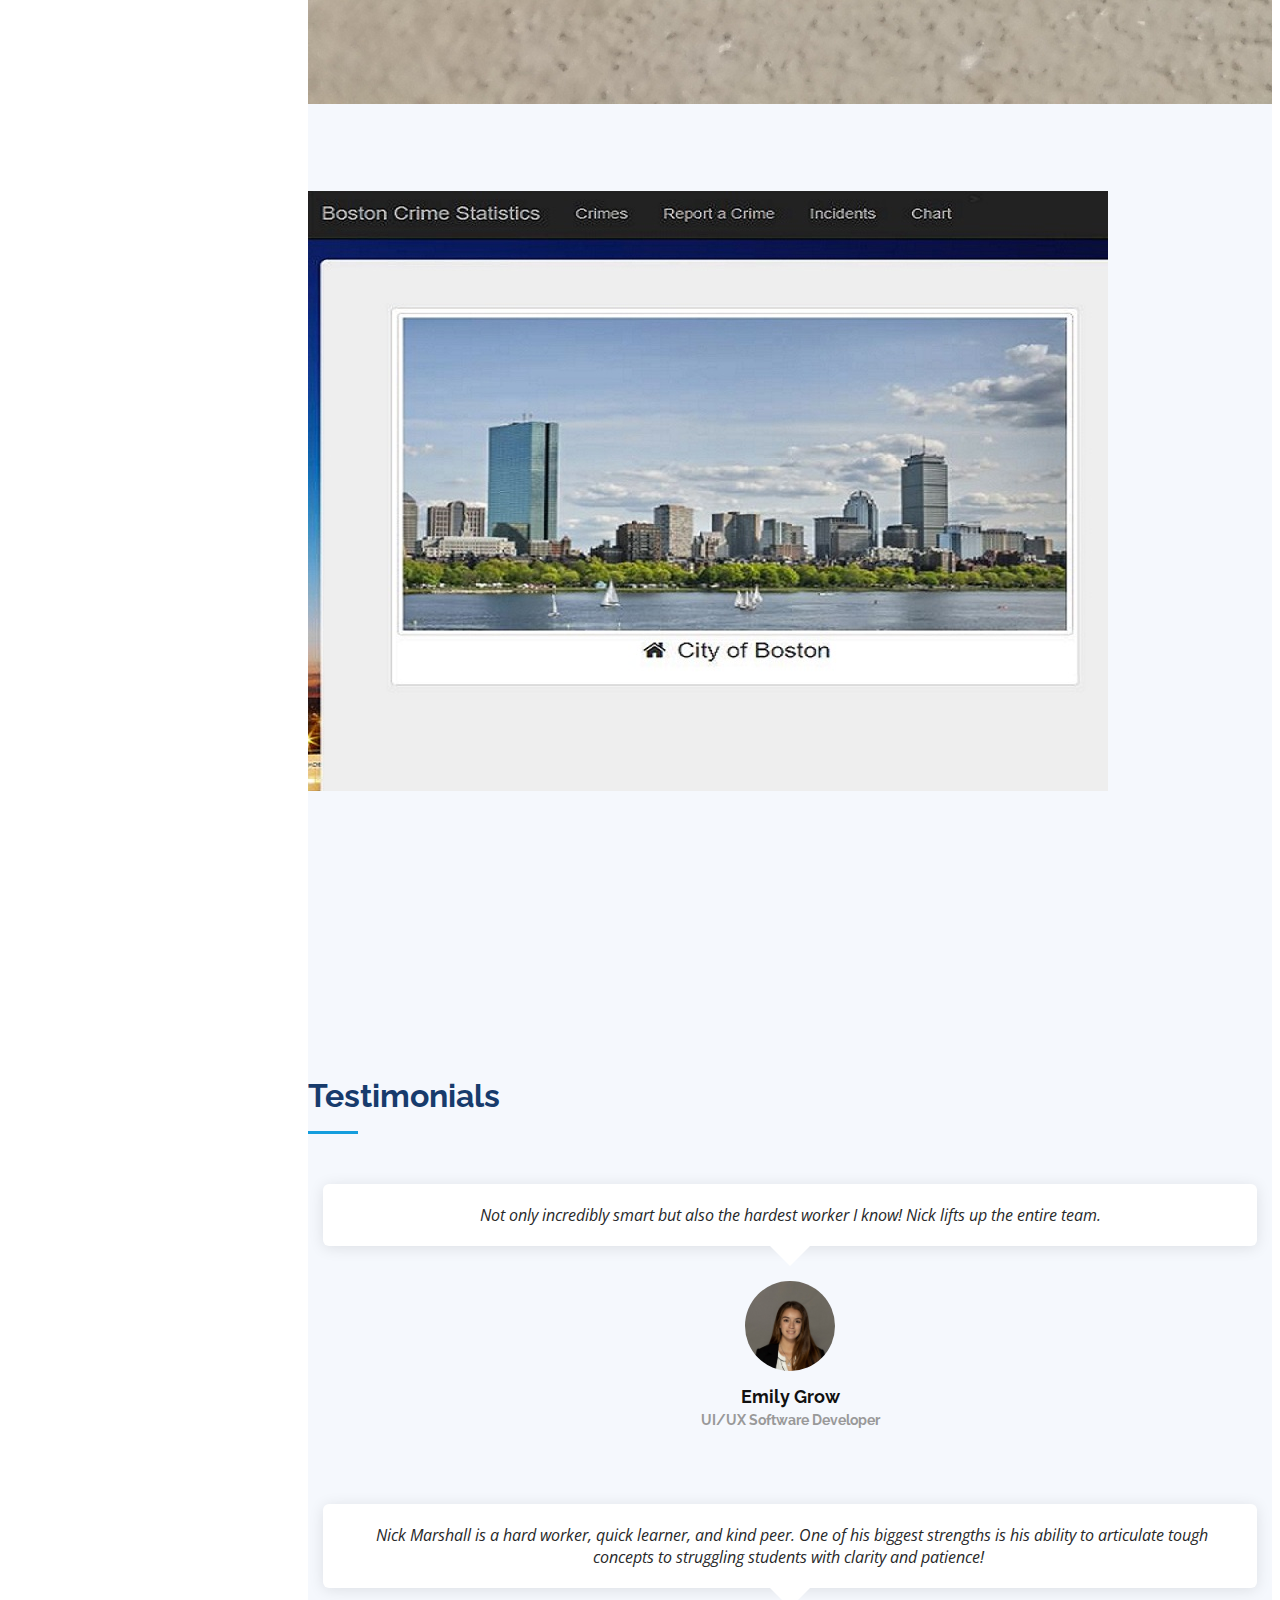
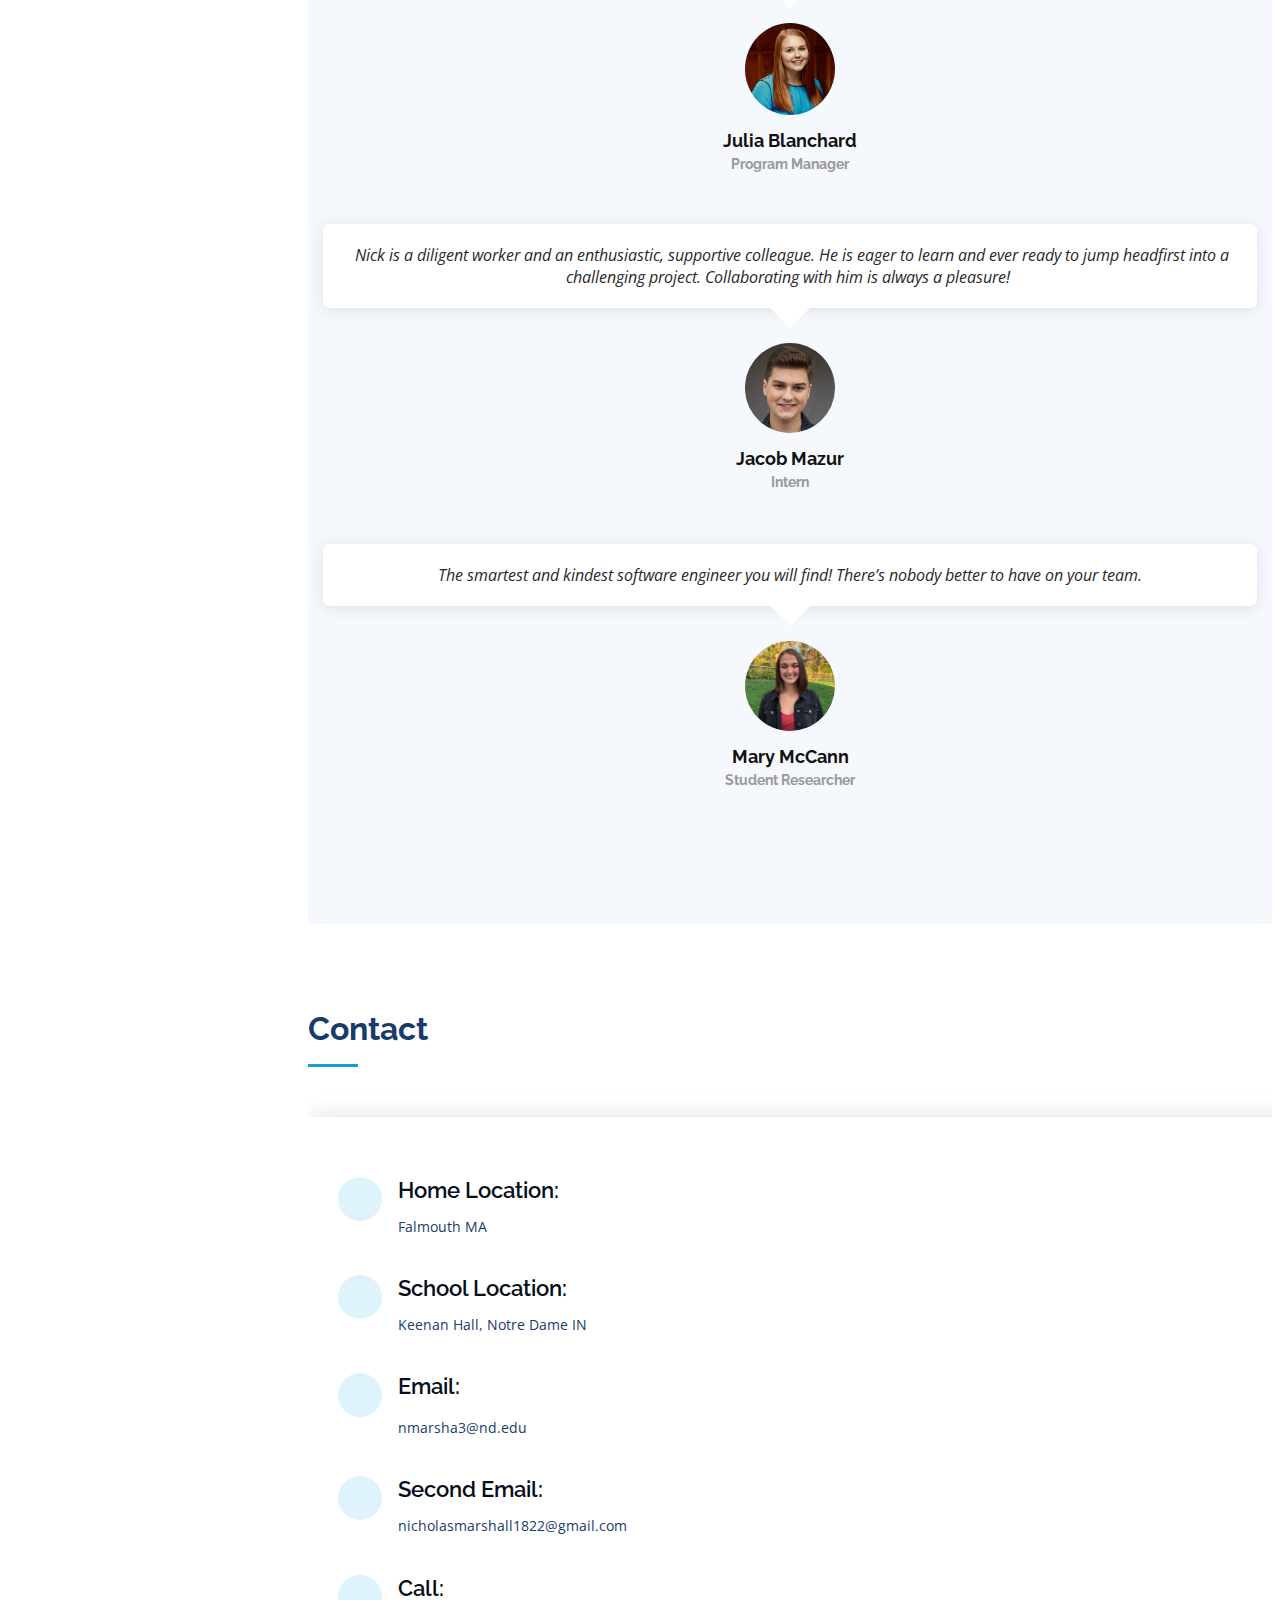
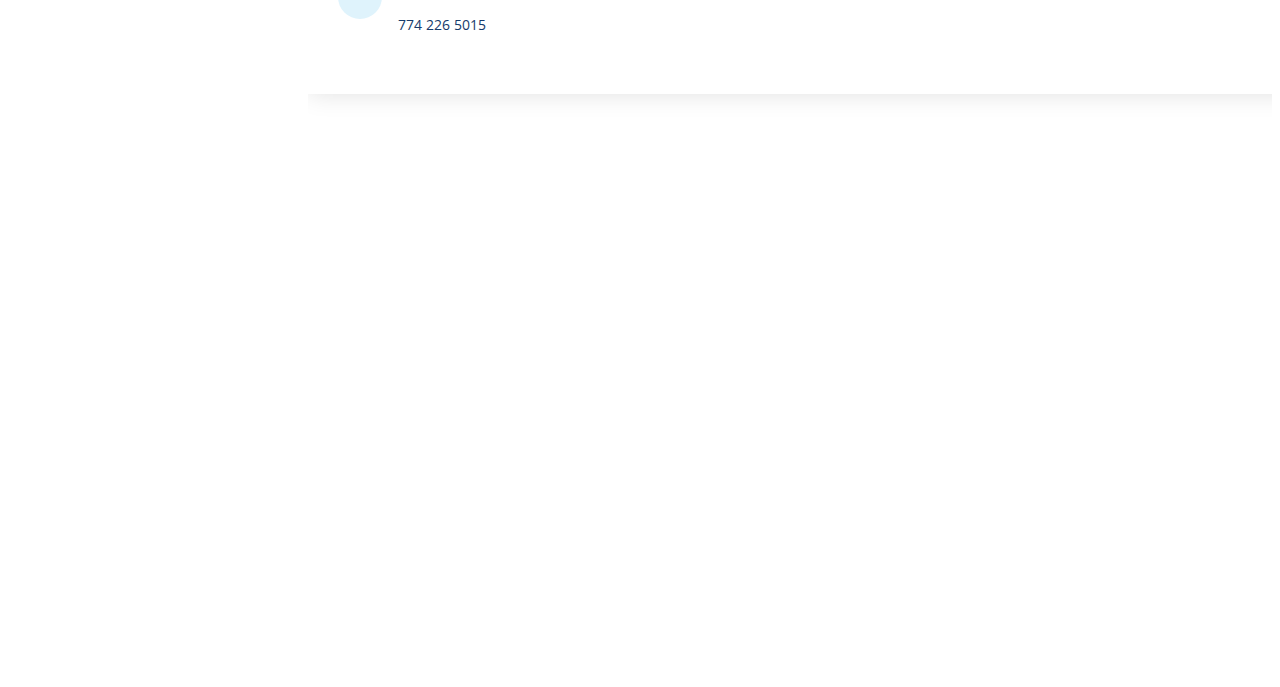
==== commit 94fa99a9: "Update index.html" ====
--- a/index.html
+++ b/index.html
@@ -291,11 +291,11 @@
 
   </div>  
   <div class="column">
-    <img src="images/cs-logo.jfif" style="width:14%"> 
-    <img src="images/center-for-the-homeless-logo.jpg" style="width:25%">
+    <img src="images/cs-logo.jfif" style="width:24%"> 
+    <img src="images/center-for-the-homeless-logo.jpg" style="width:22%">
     <img src="images/home-under-the-dome-logo.jpg" style="width:15%">
-    <img src="images/pyc-logo.jpg" style="width:14%">
-    <img src="images/nd-boston.png" style="width:20%">
+    <img src="images/pyc-logo.jpg" style="width:12%">
+    <img src="images/nd-boston.png" style="width:15%">
     
 
   </div>  
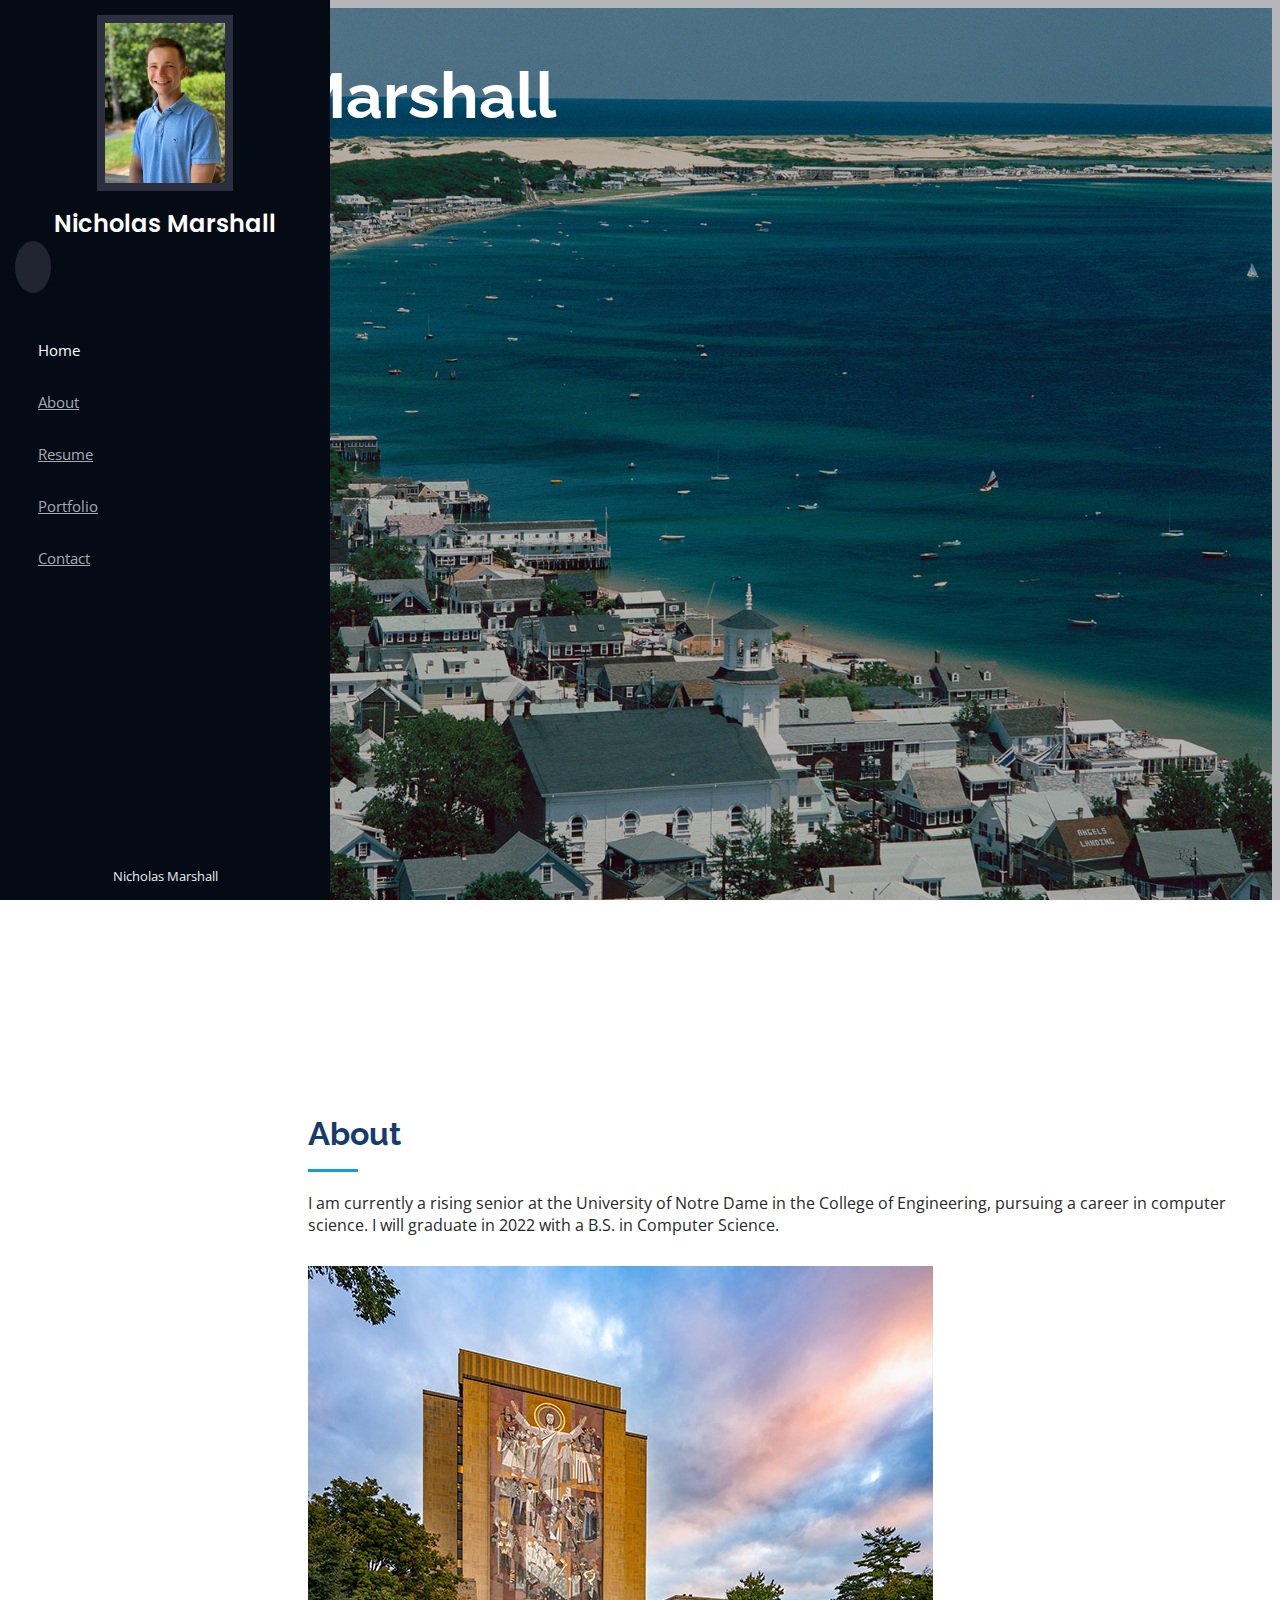
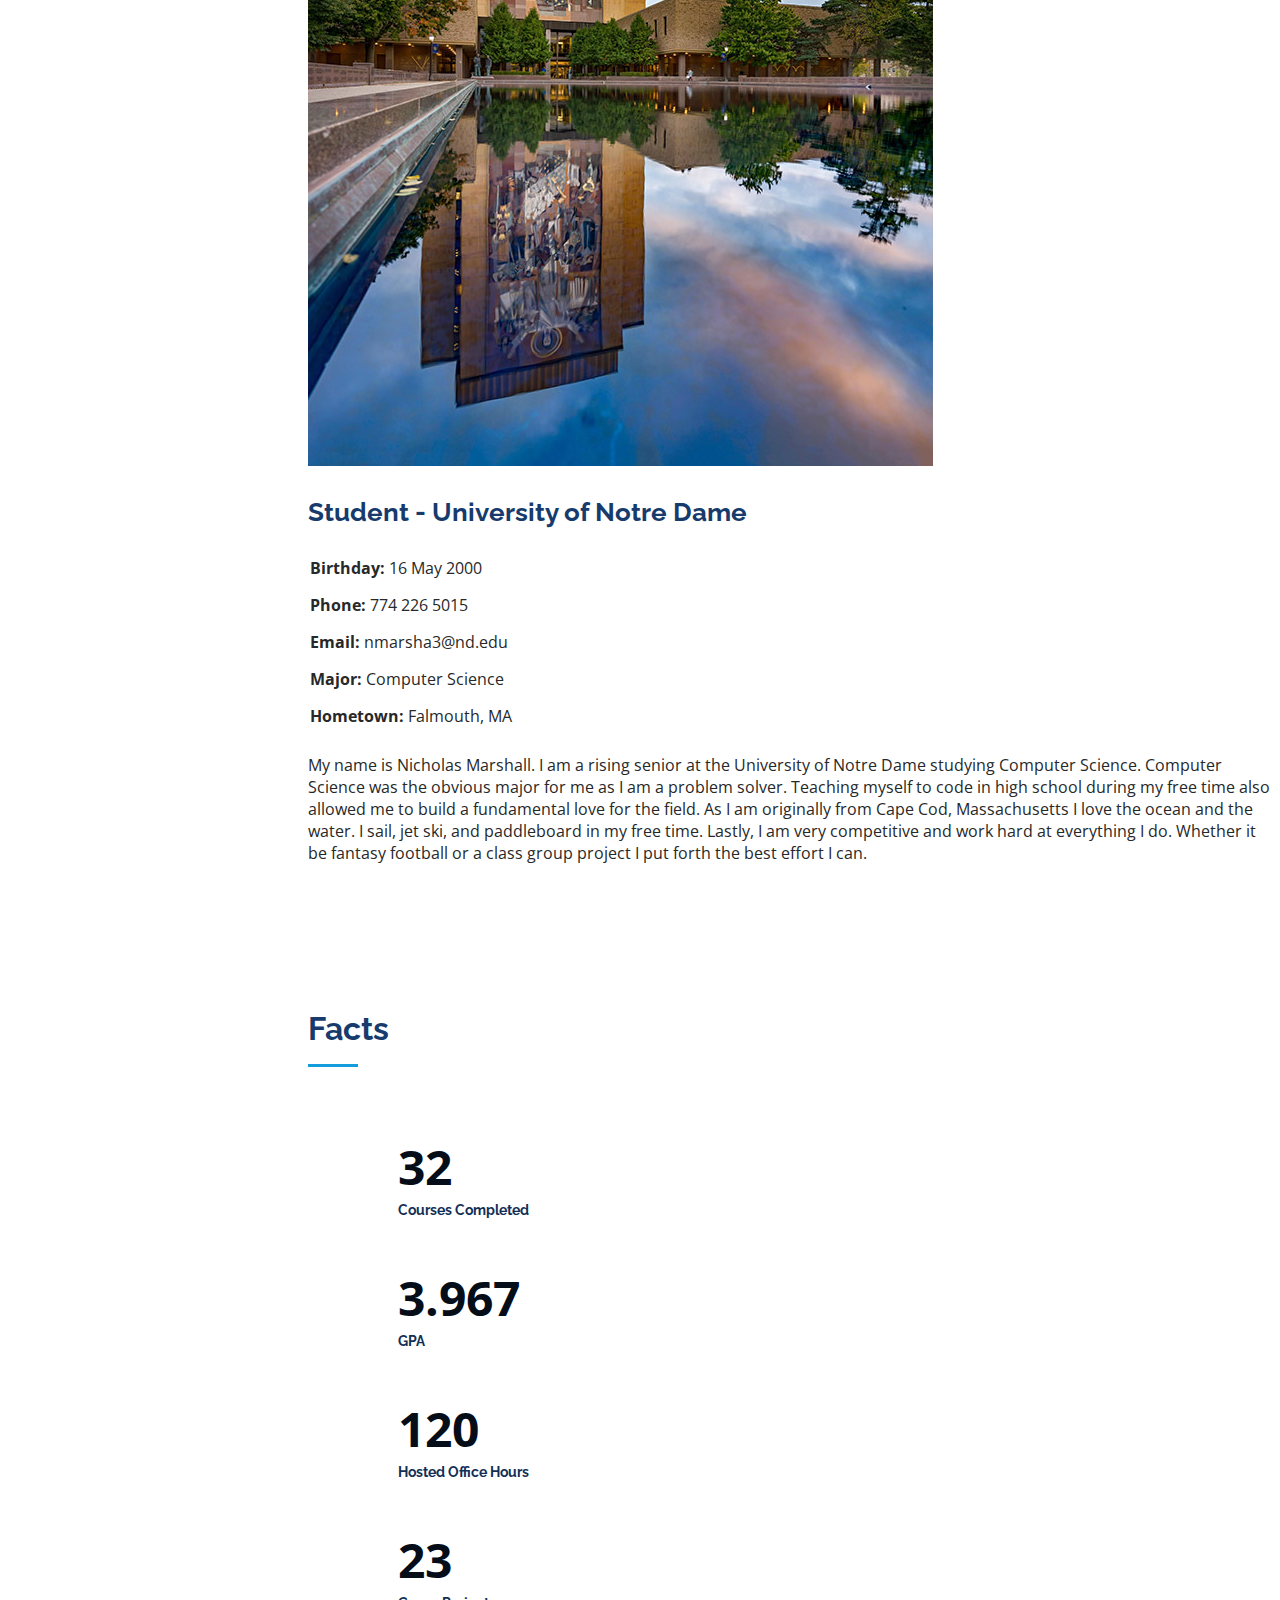
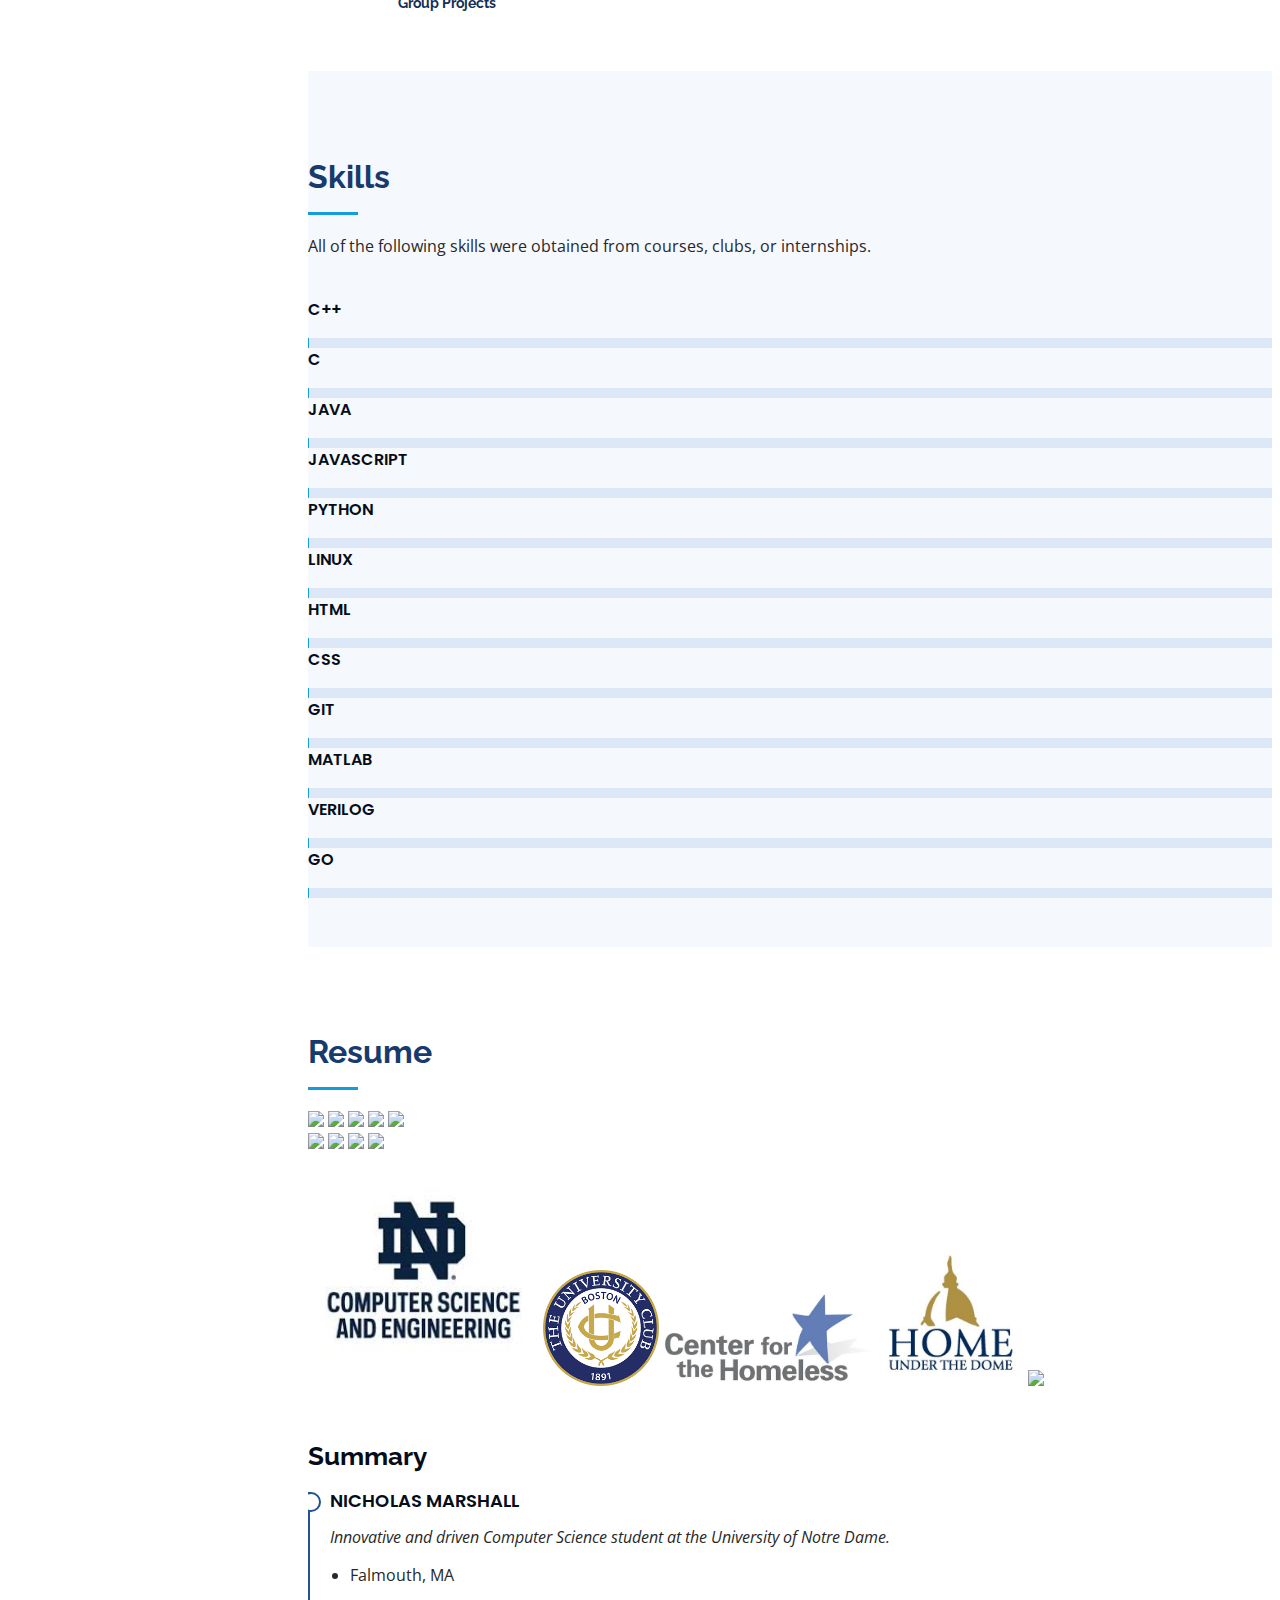
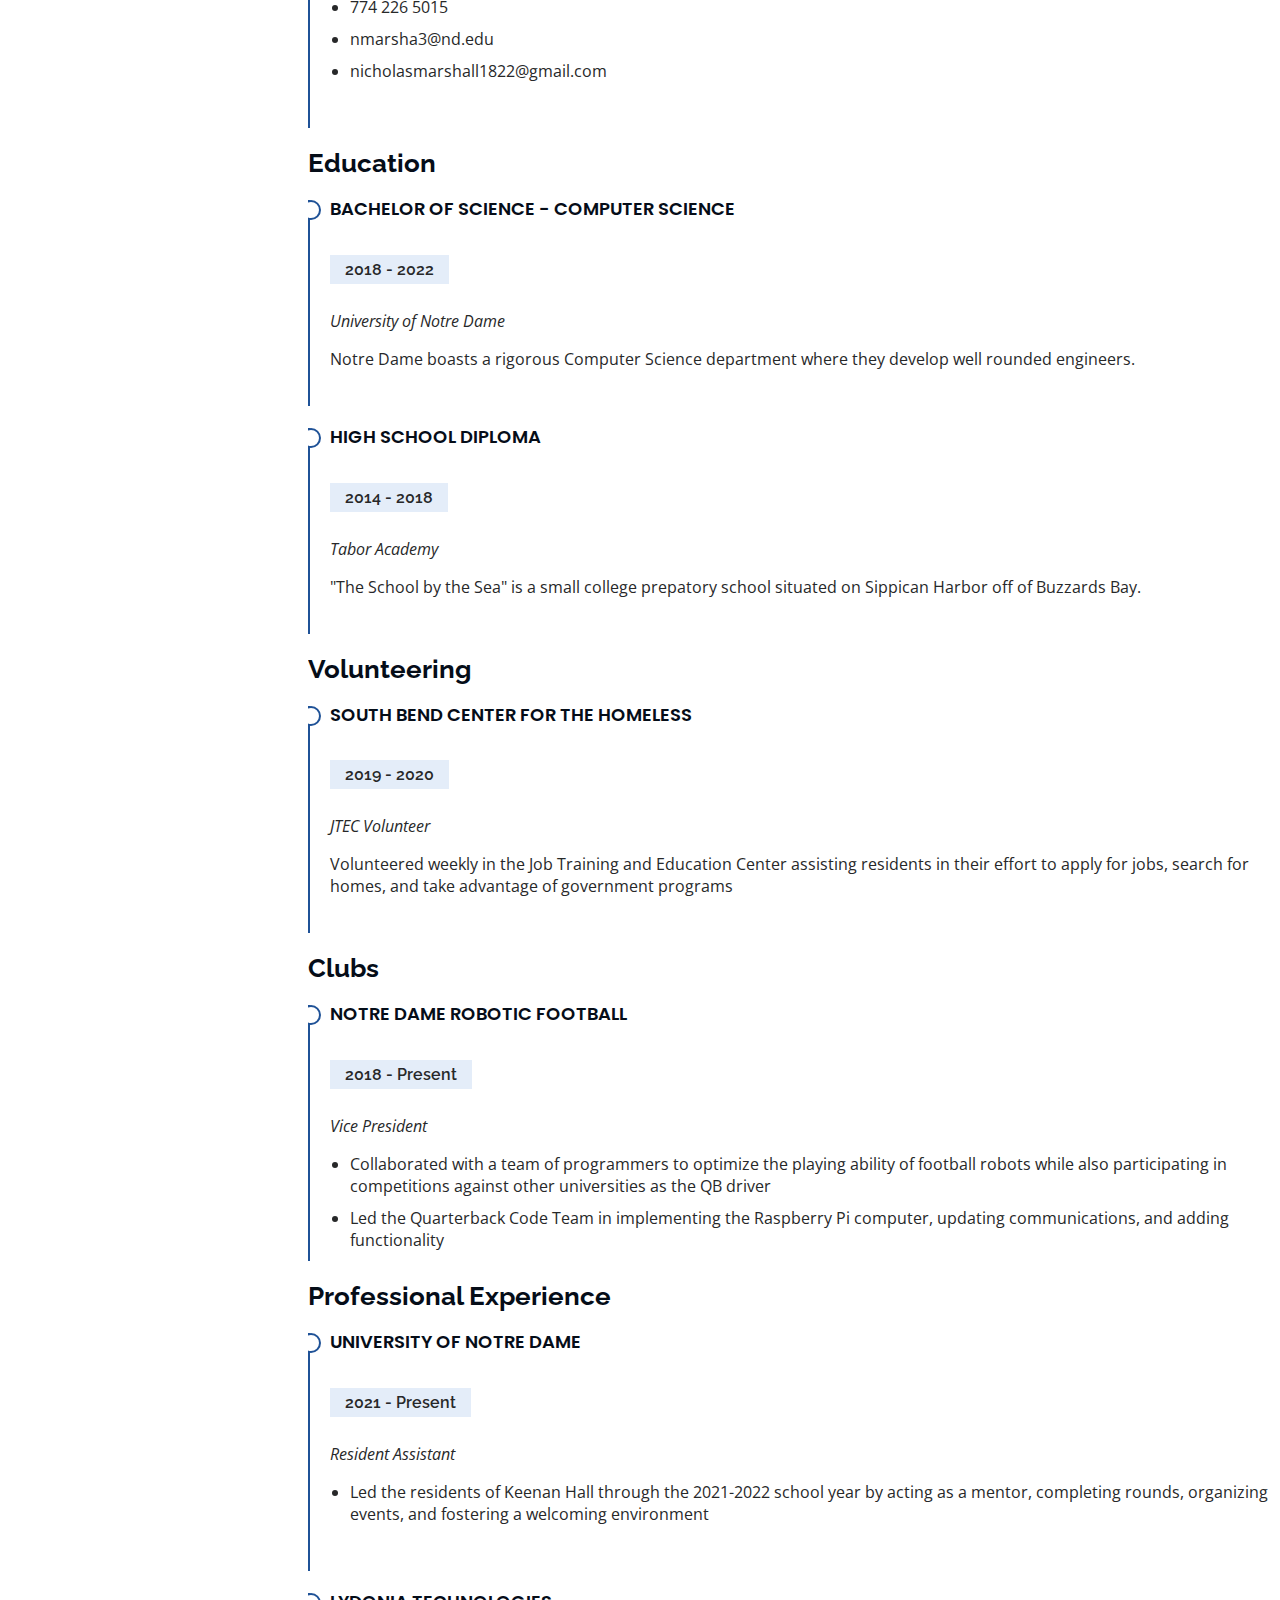
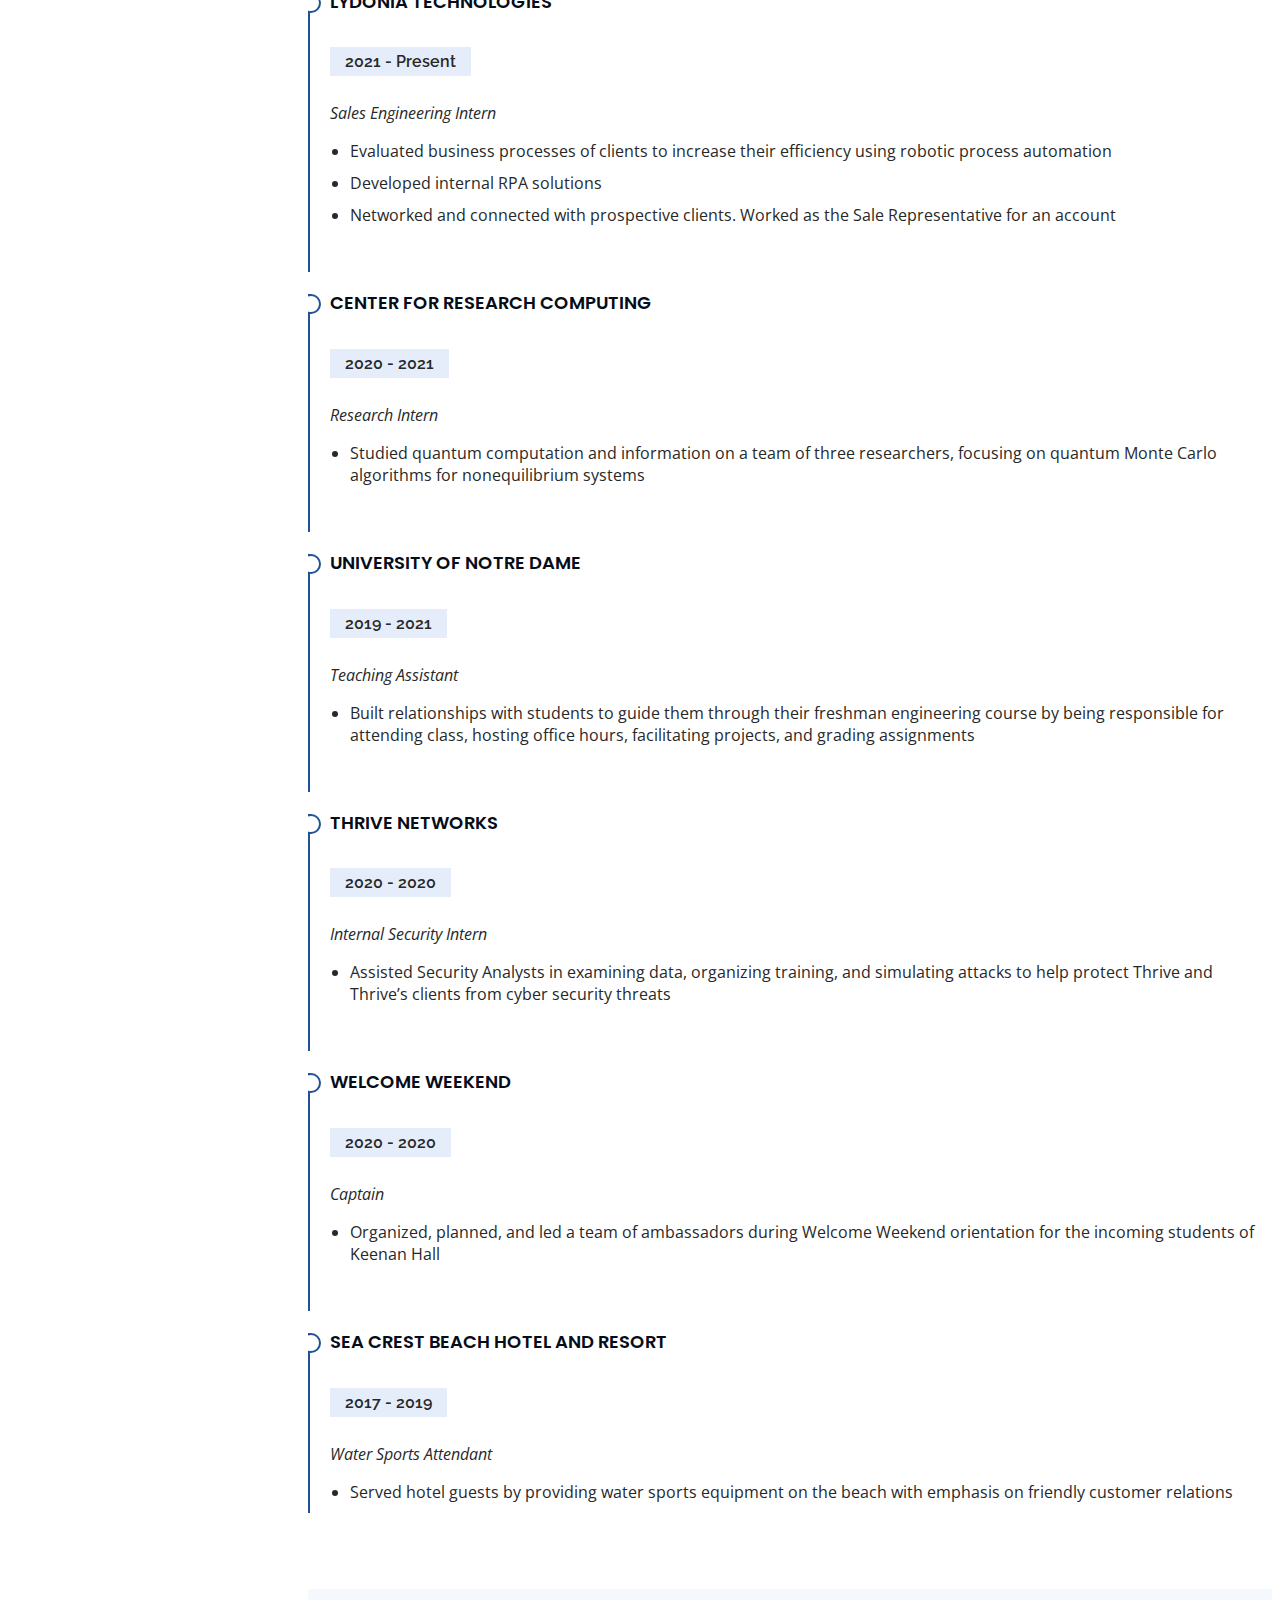
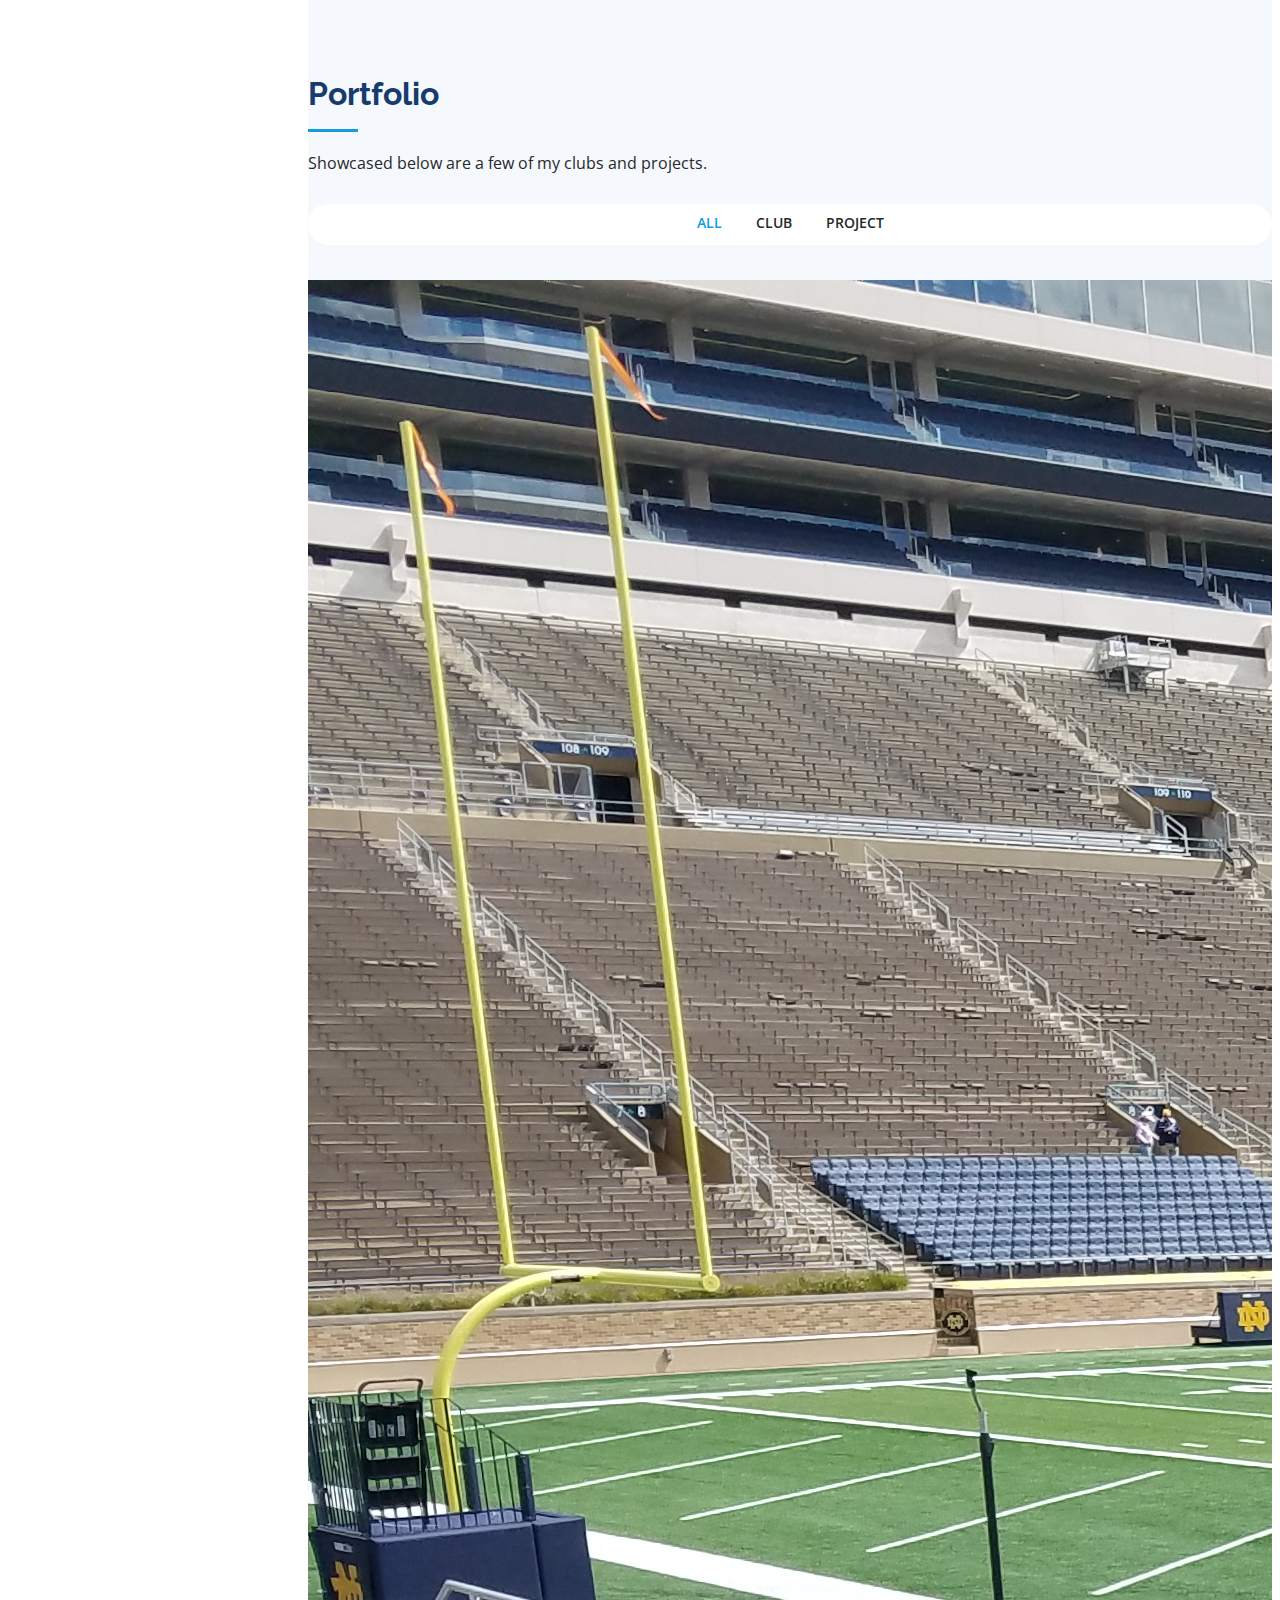
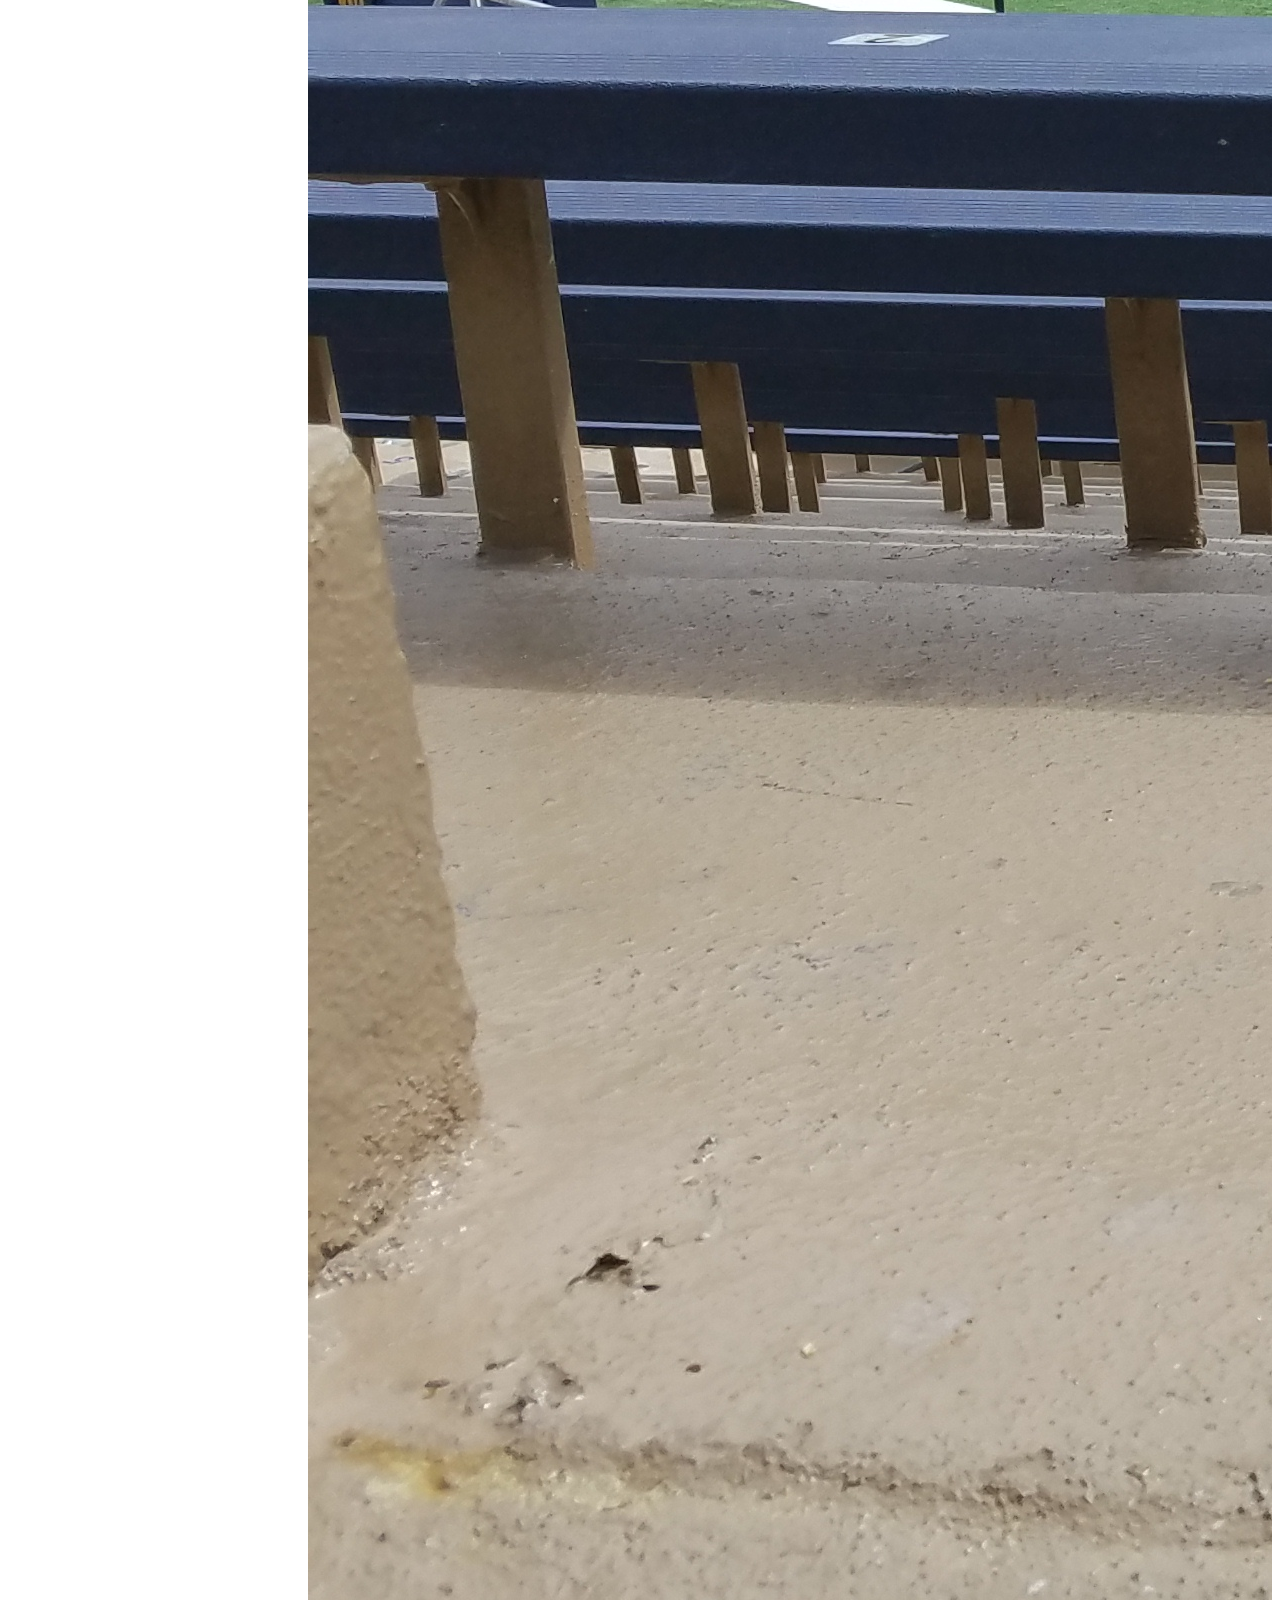
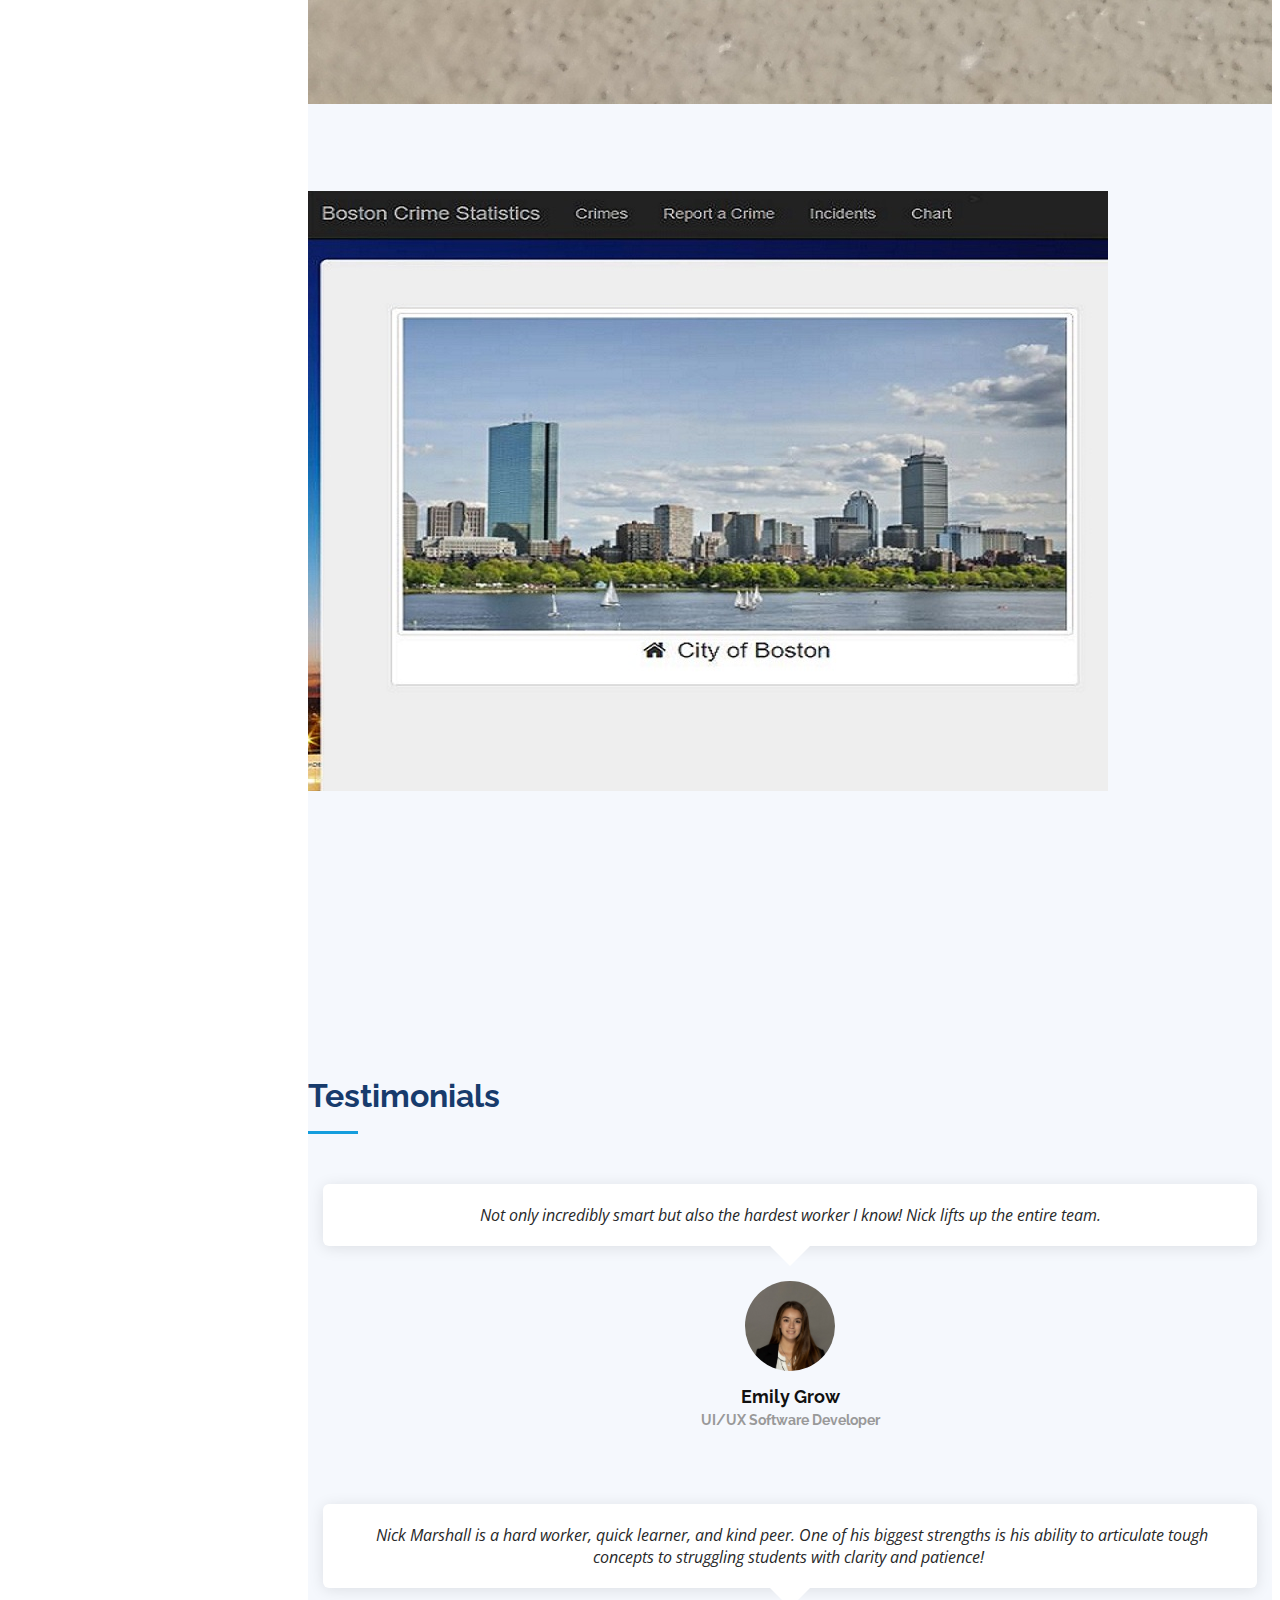
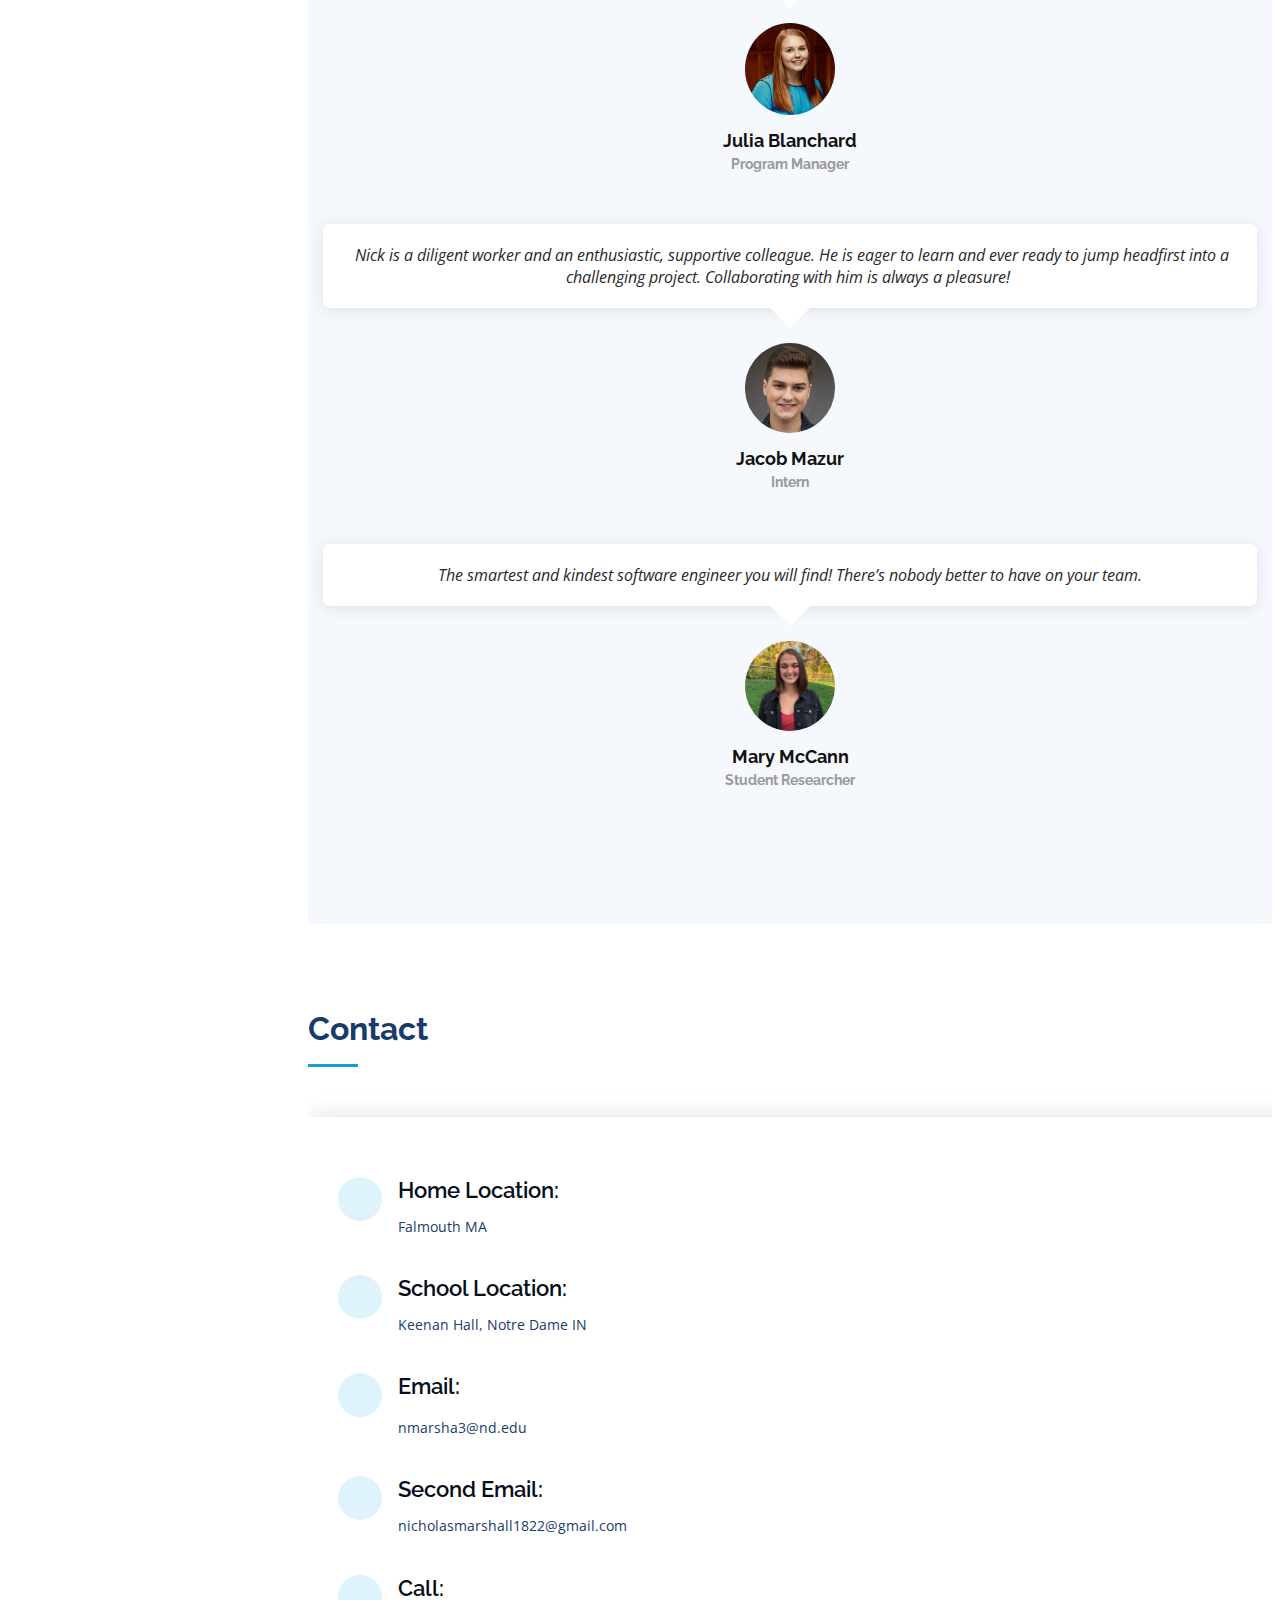
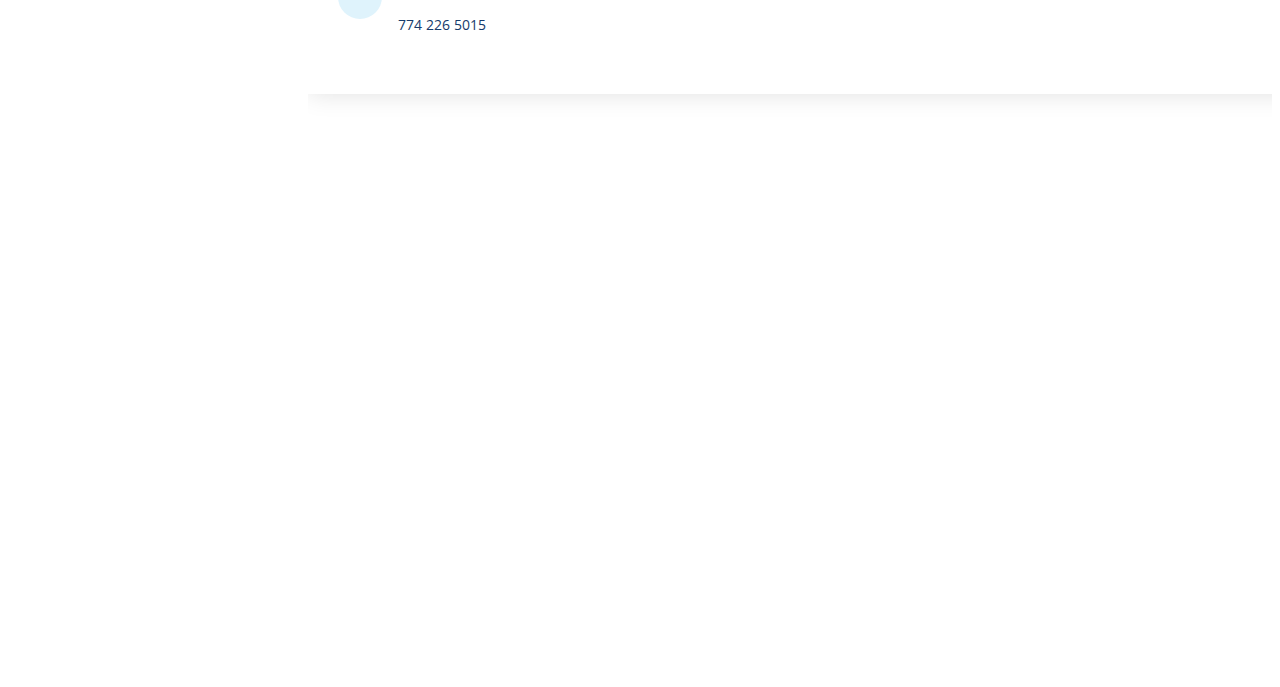
==== commit 2aa54291: "Update index.html" ====
--- a/index.html
+++ b/index.html
@@ -288,14 +288,14 @@
     <img src="images/tabor-sailing-logo.jpg" style="width:15%">
     <img src="images/sc-logo.png" style="width:25%">
     <img src="images/notre-dame-logo.png" style="width:24%">
-
   </div>  
   <div class="column">
     <img src="images/cs-logo.jfif" style="width:24%"> 
+    <img src="images/nd-boston2.png" style="width:12%">
     <img src="images/center-for-the-homeless-logo.jpg" style="width:22%">
     <img src="images/home-under-the-dome-logo.jpg" style="width:15%">
     <img src="images/pyc-logo.jpg" style="width:12%">
-    <img src="images/nd-boston.png" style="width:15%">
+    
     
 
   </div>  
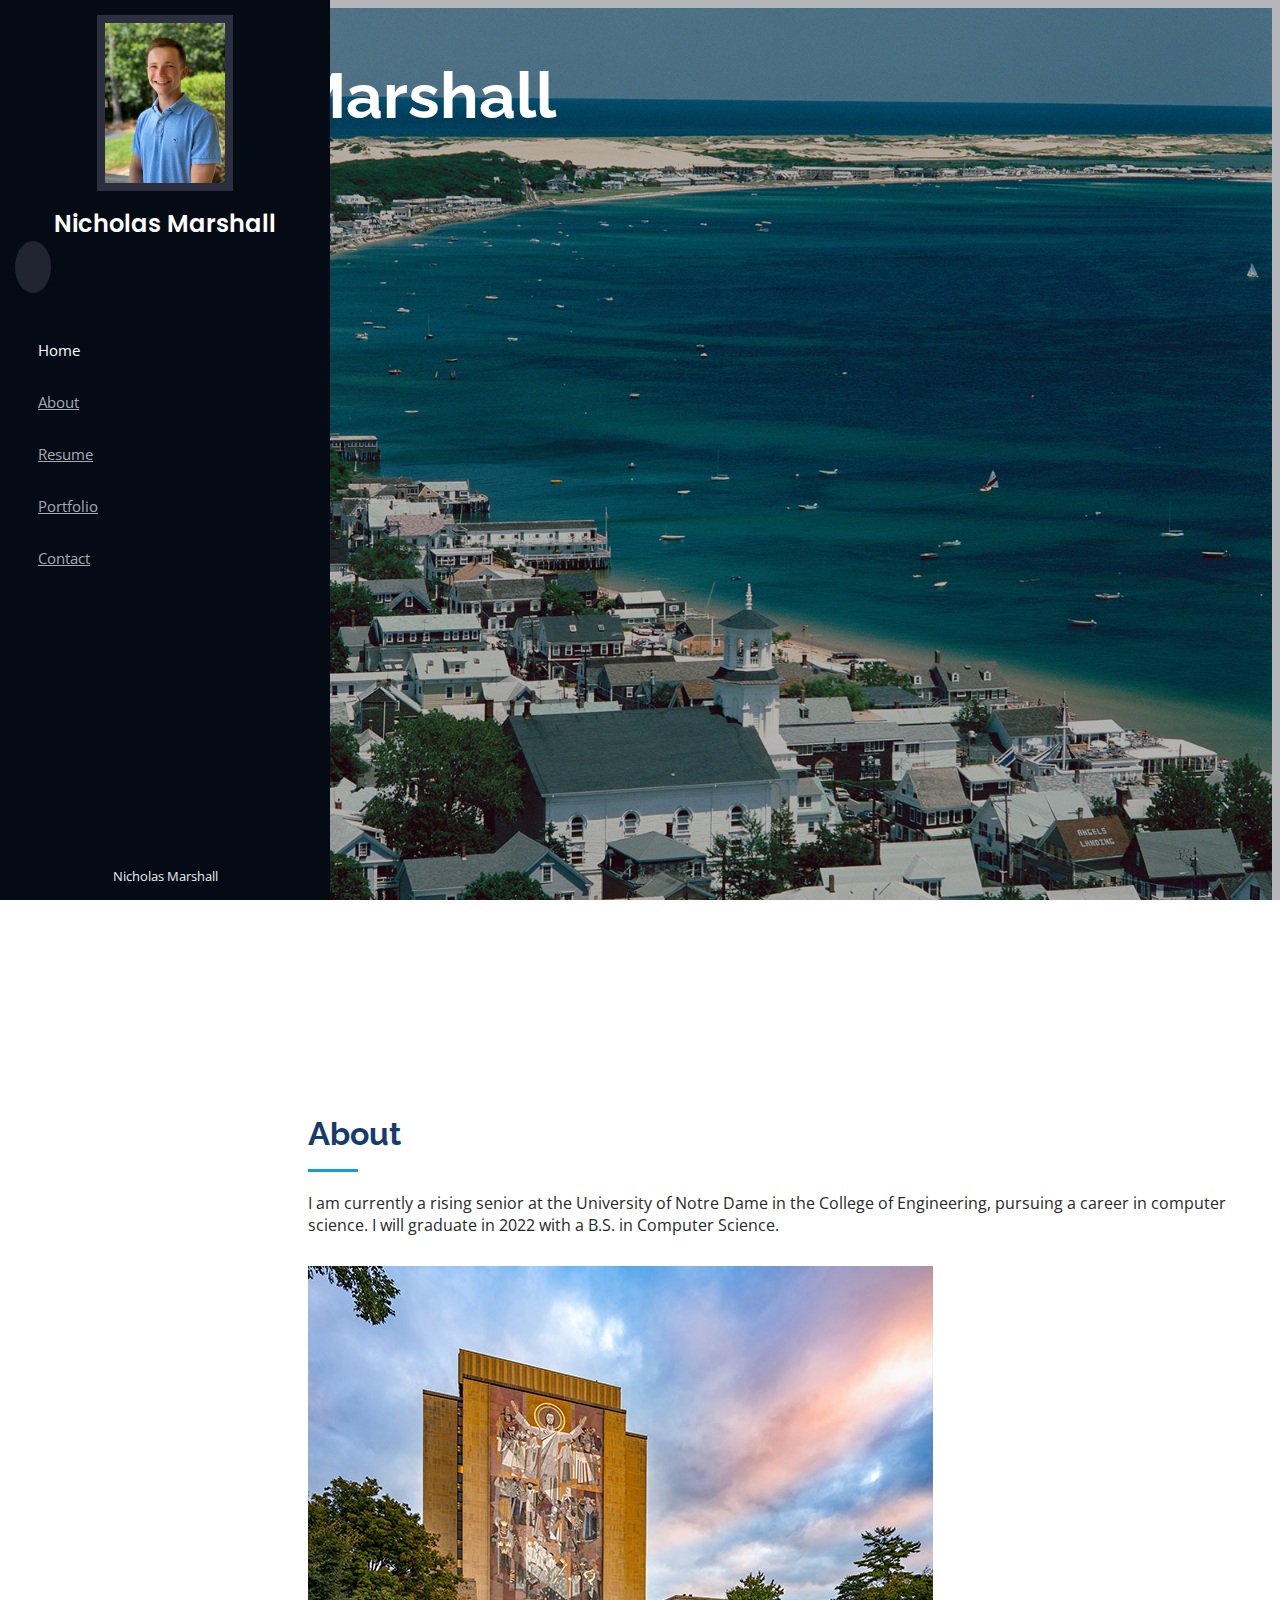
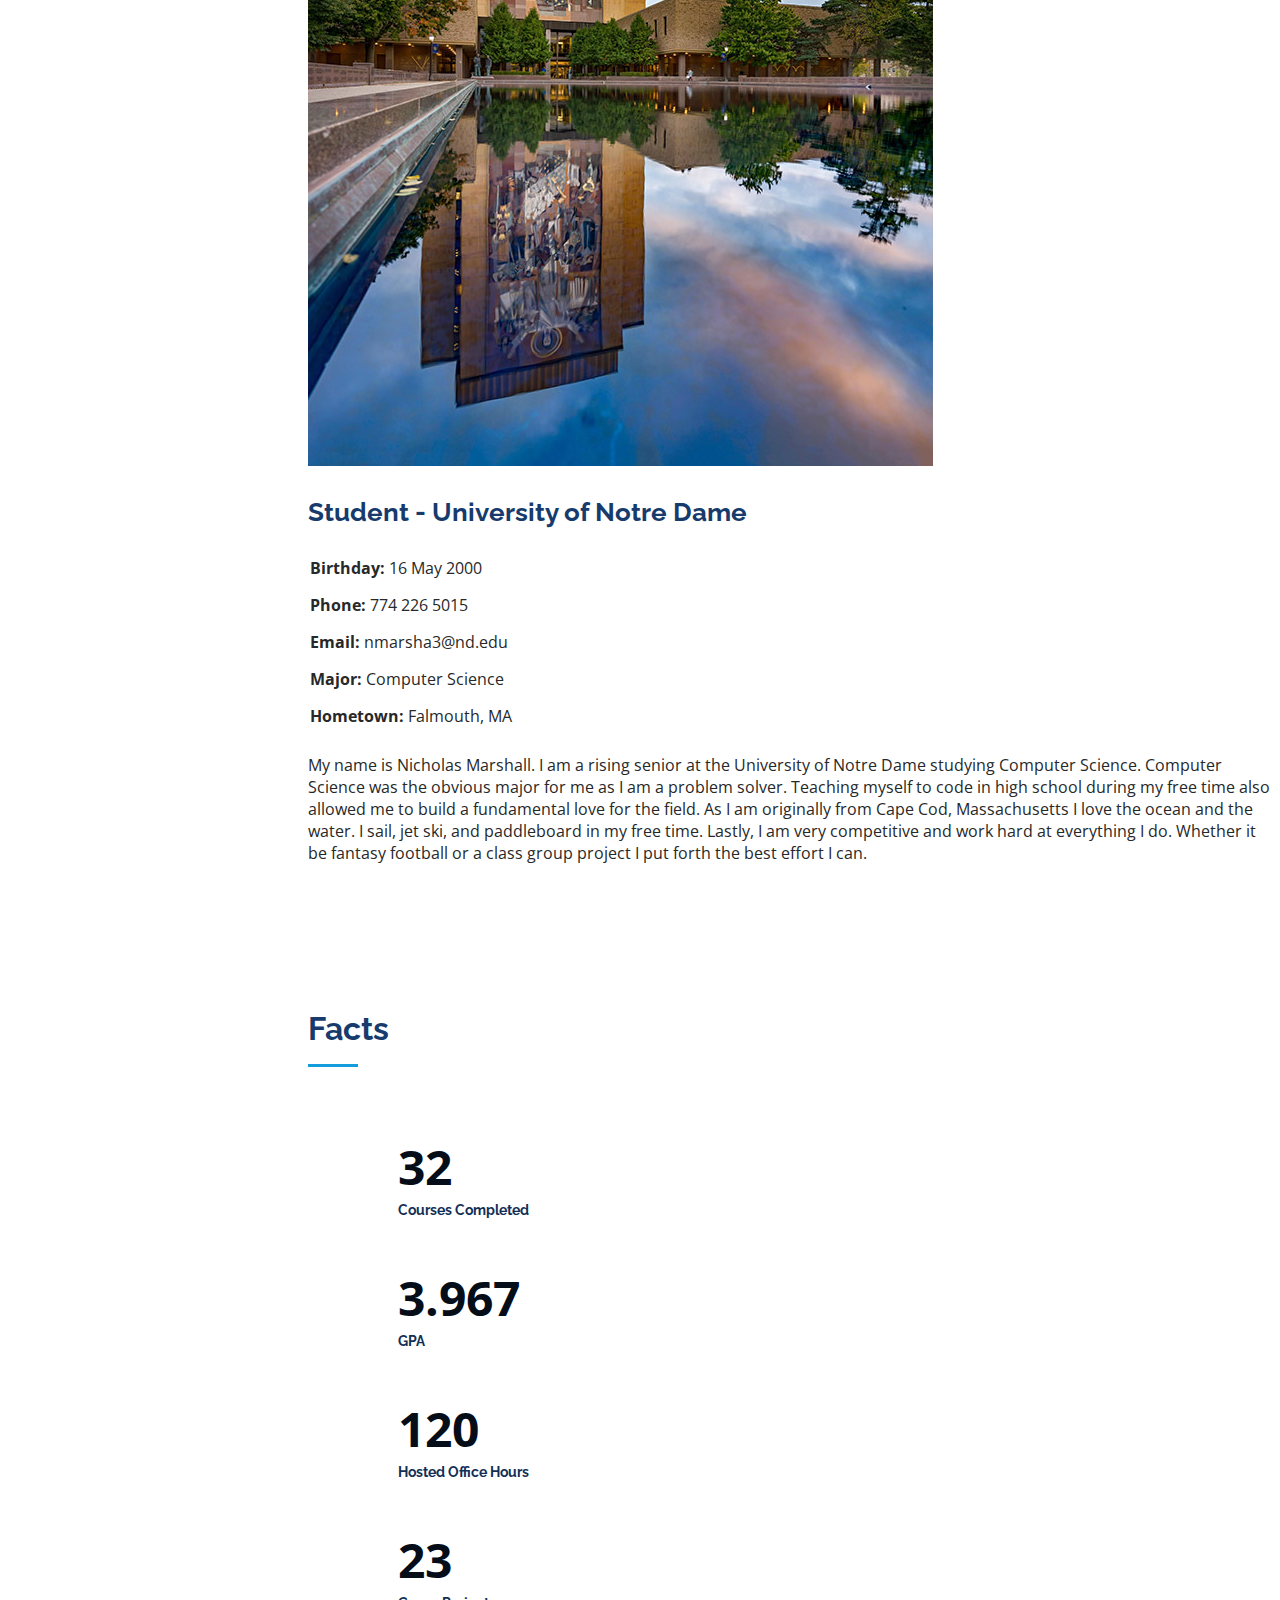
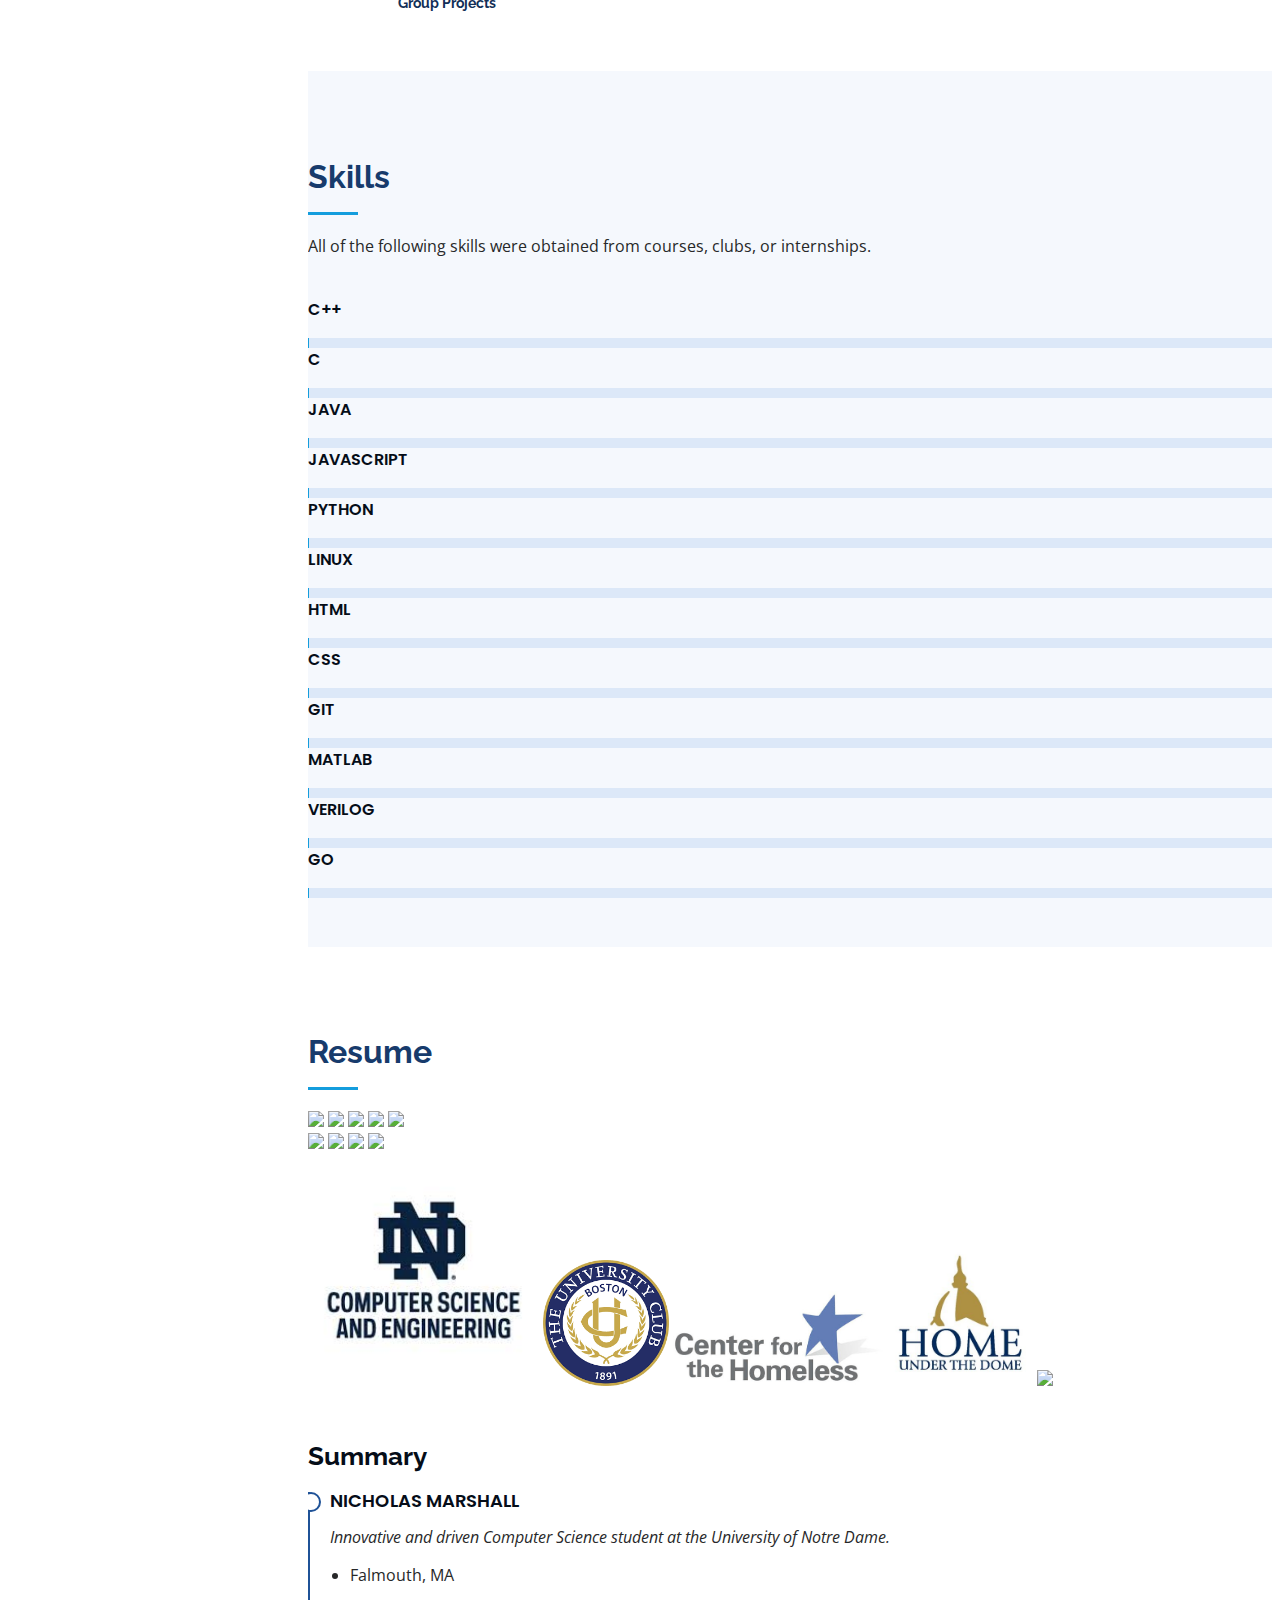
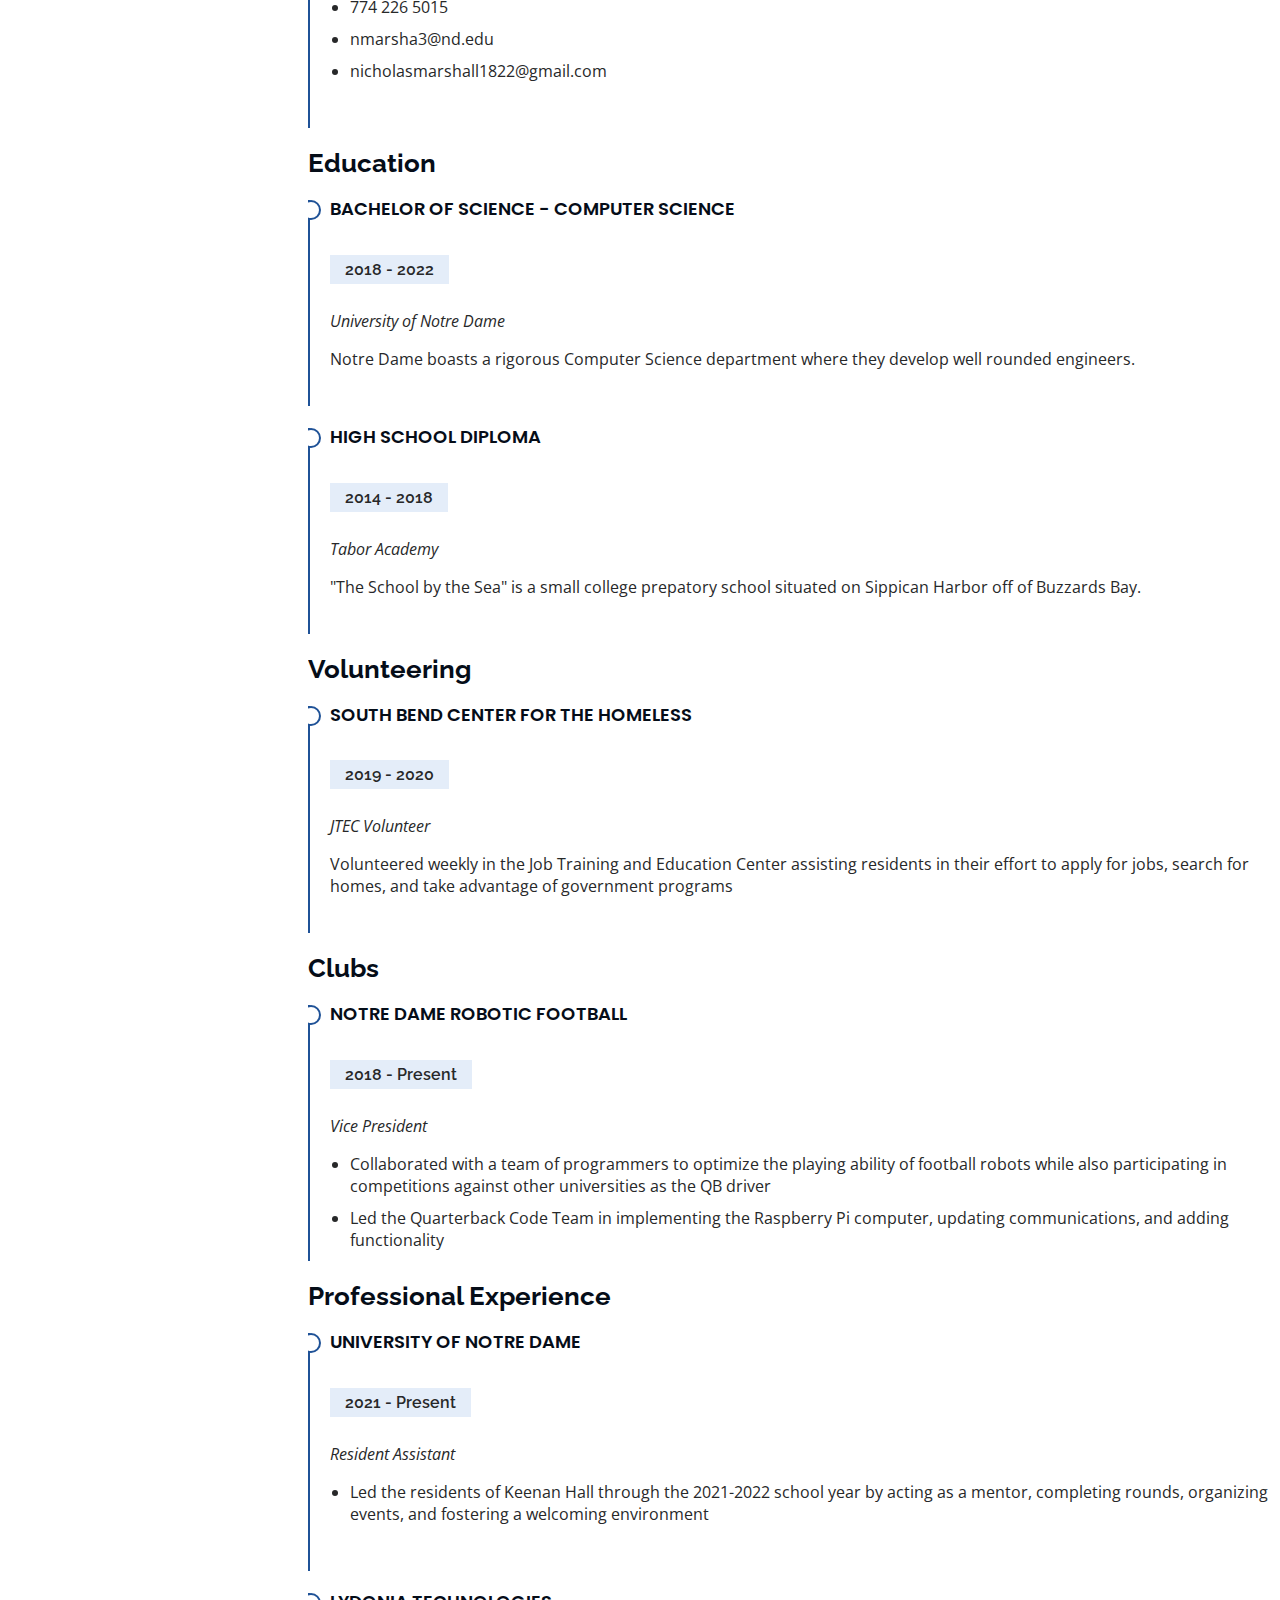
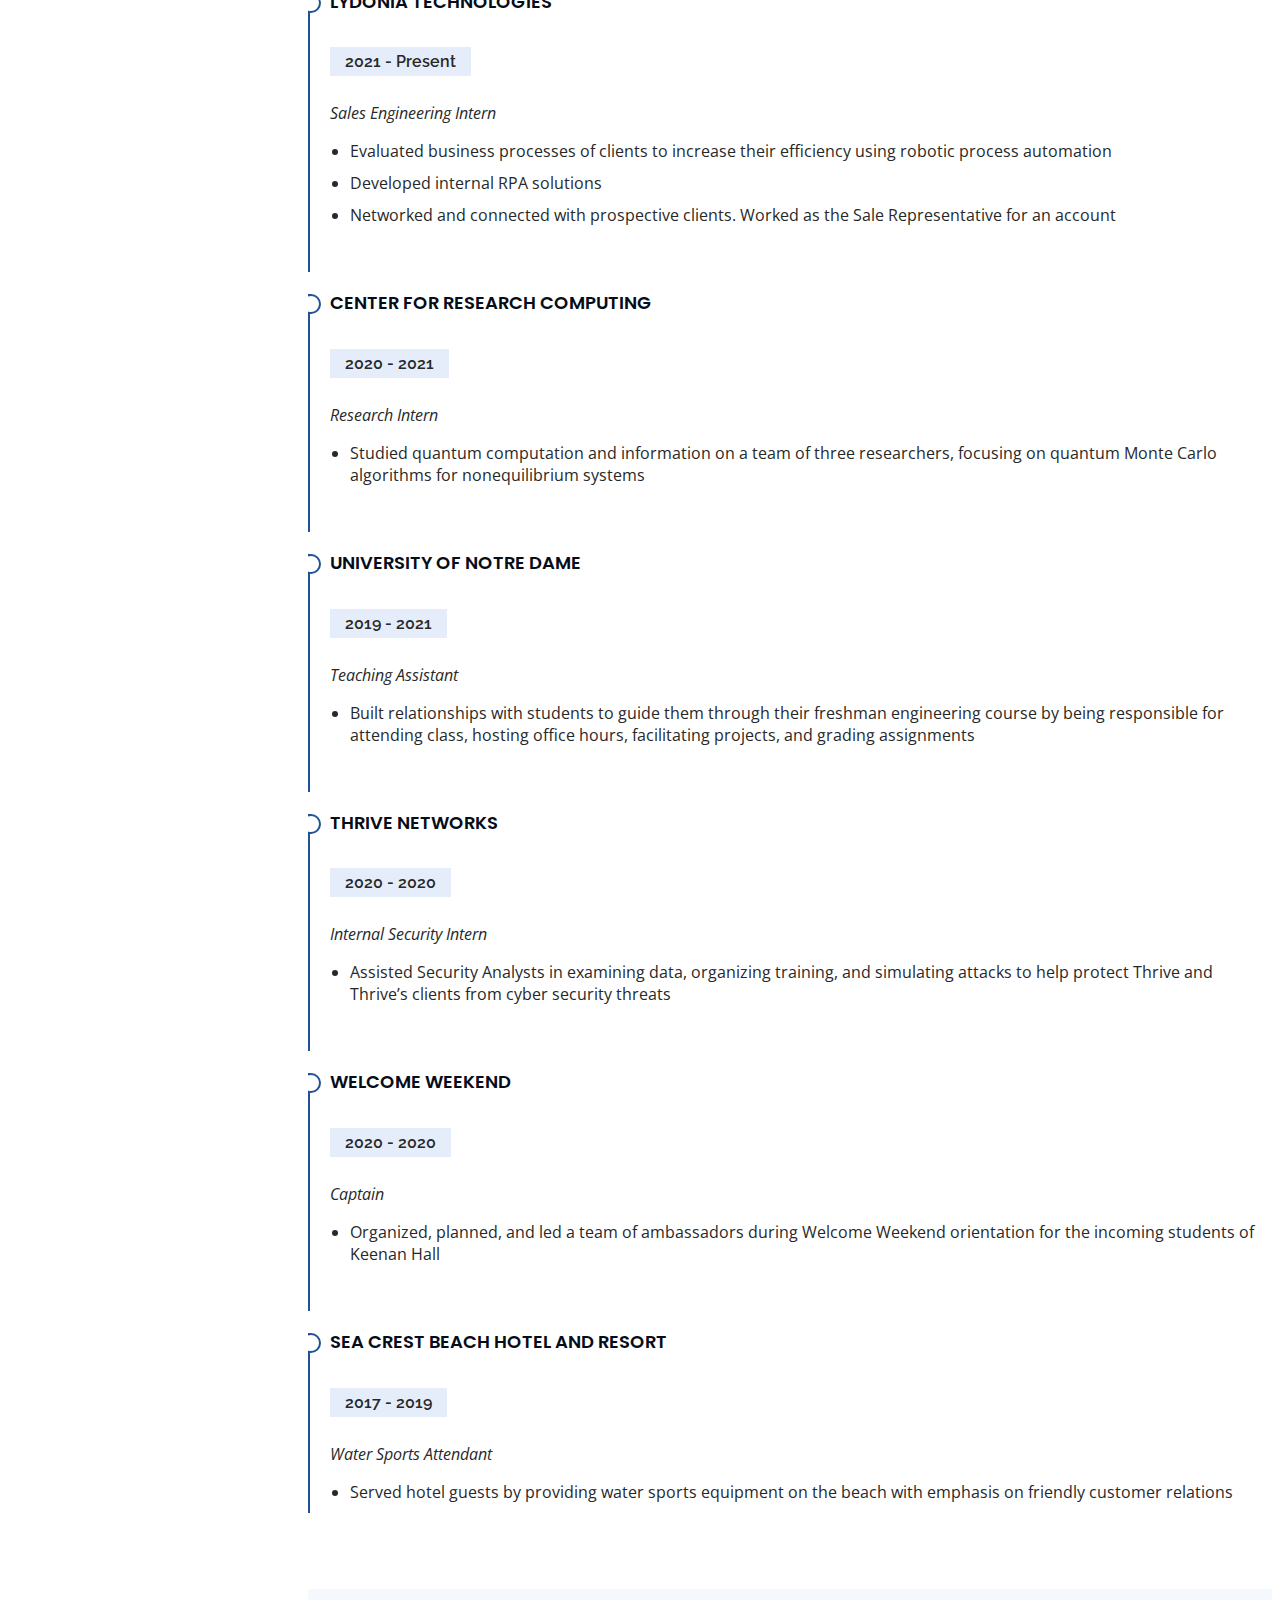
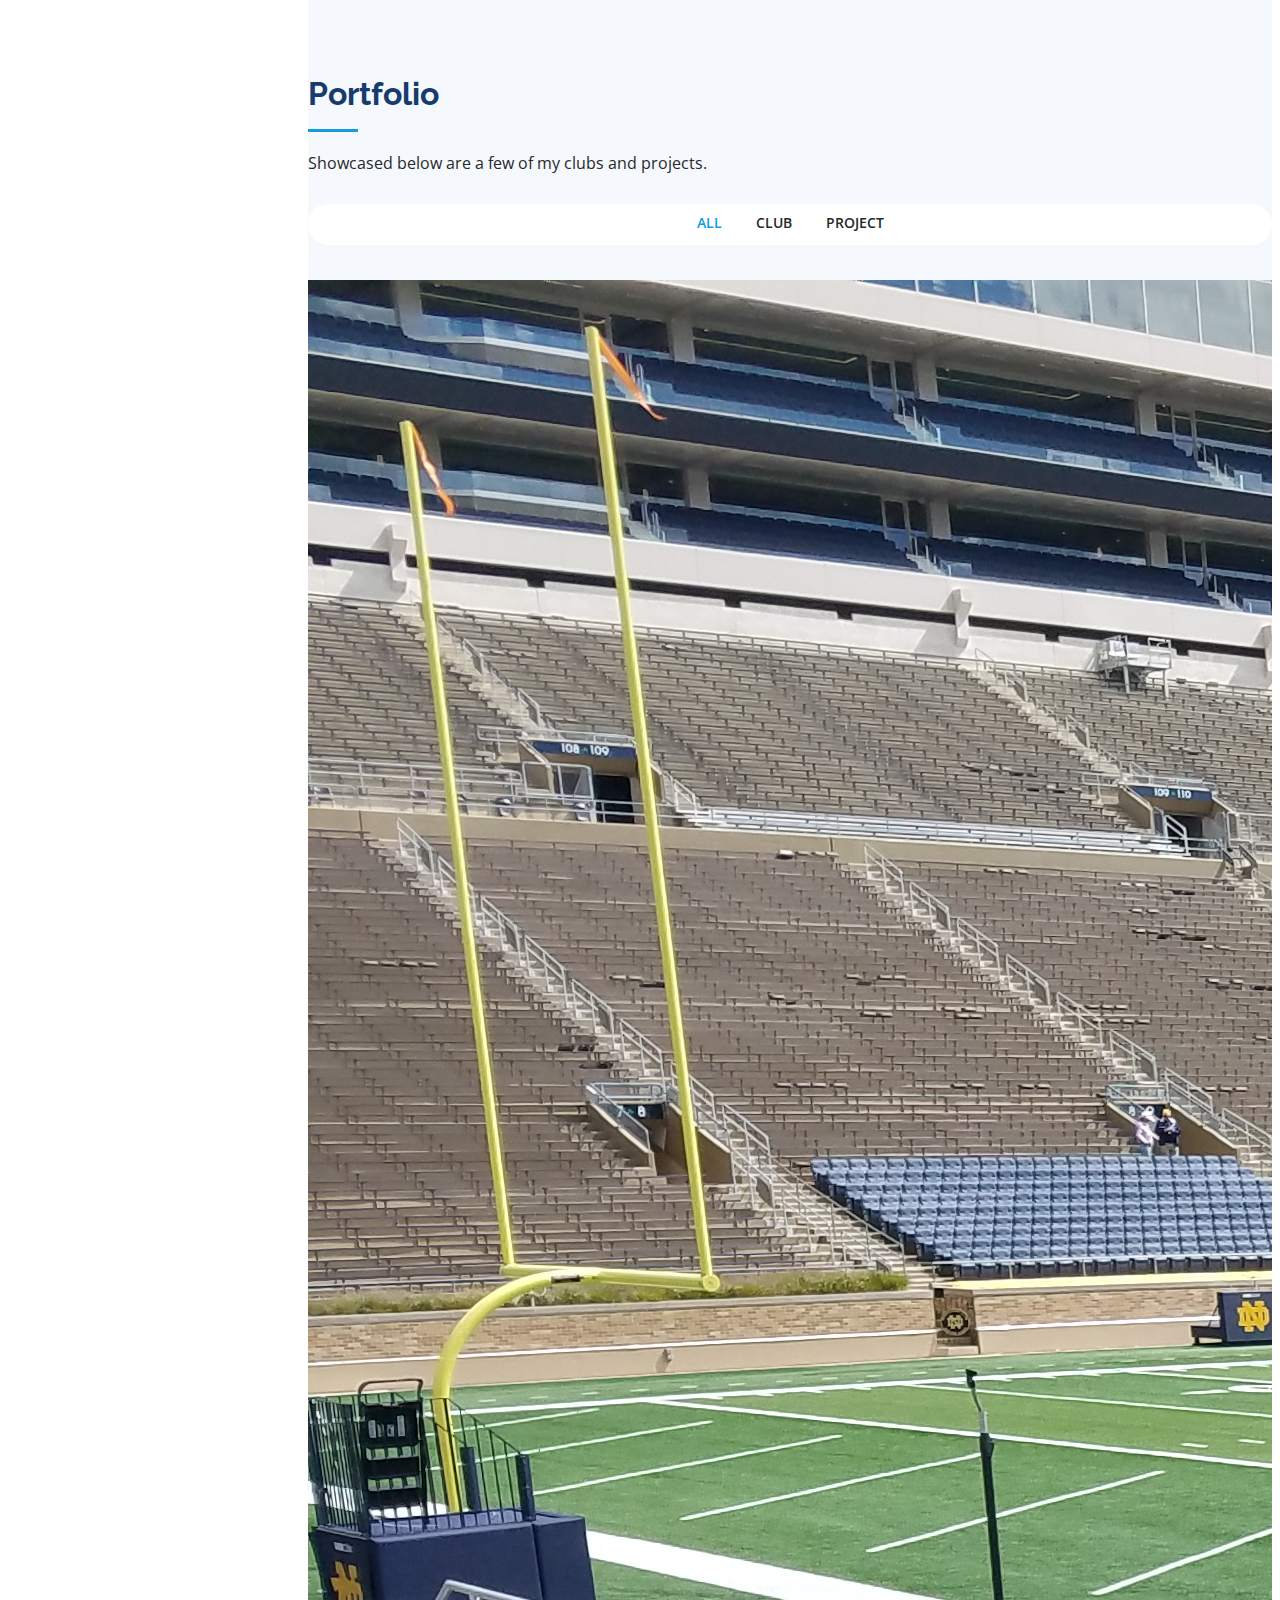
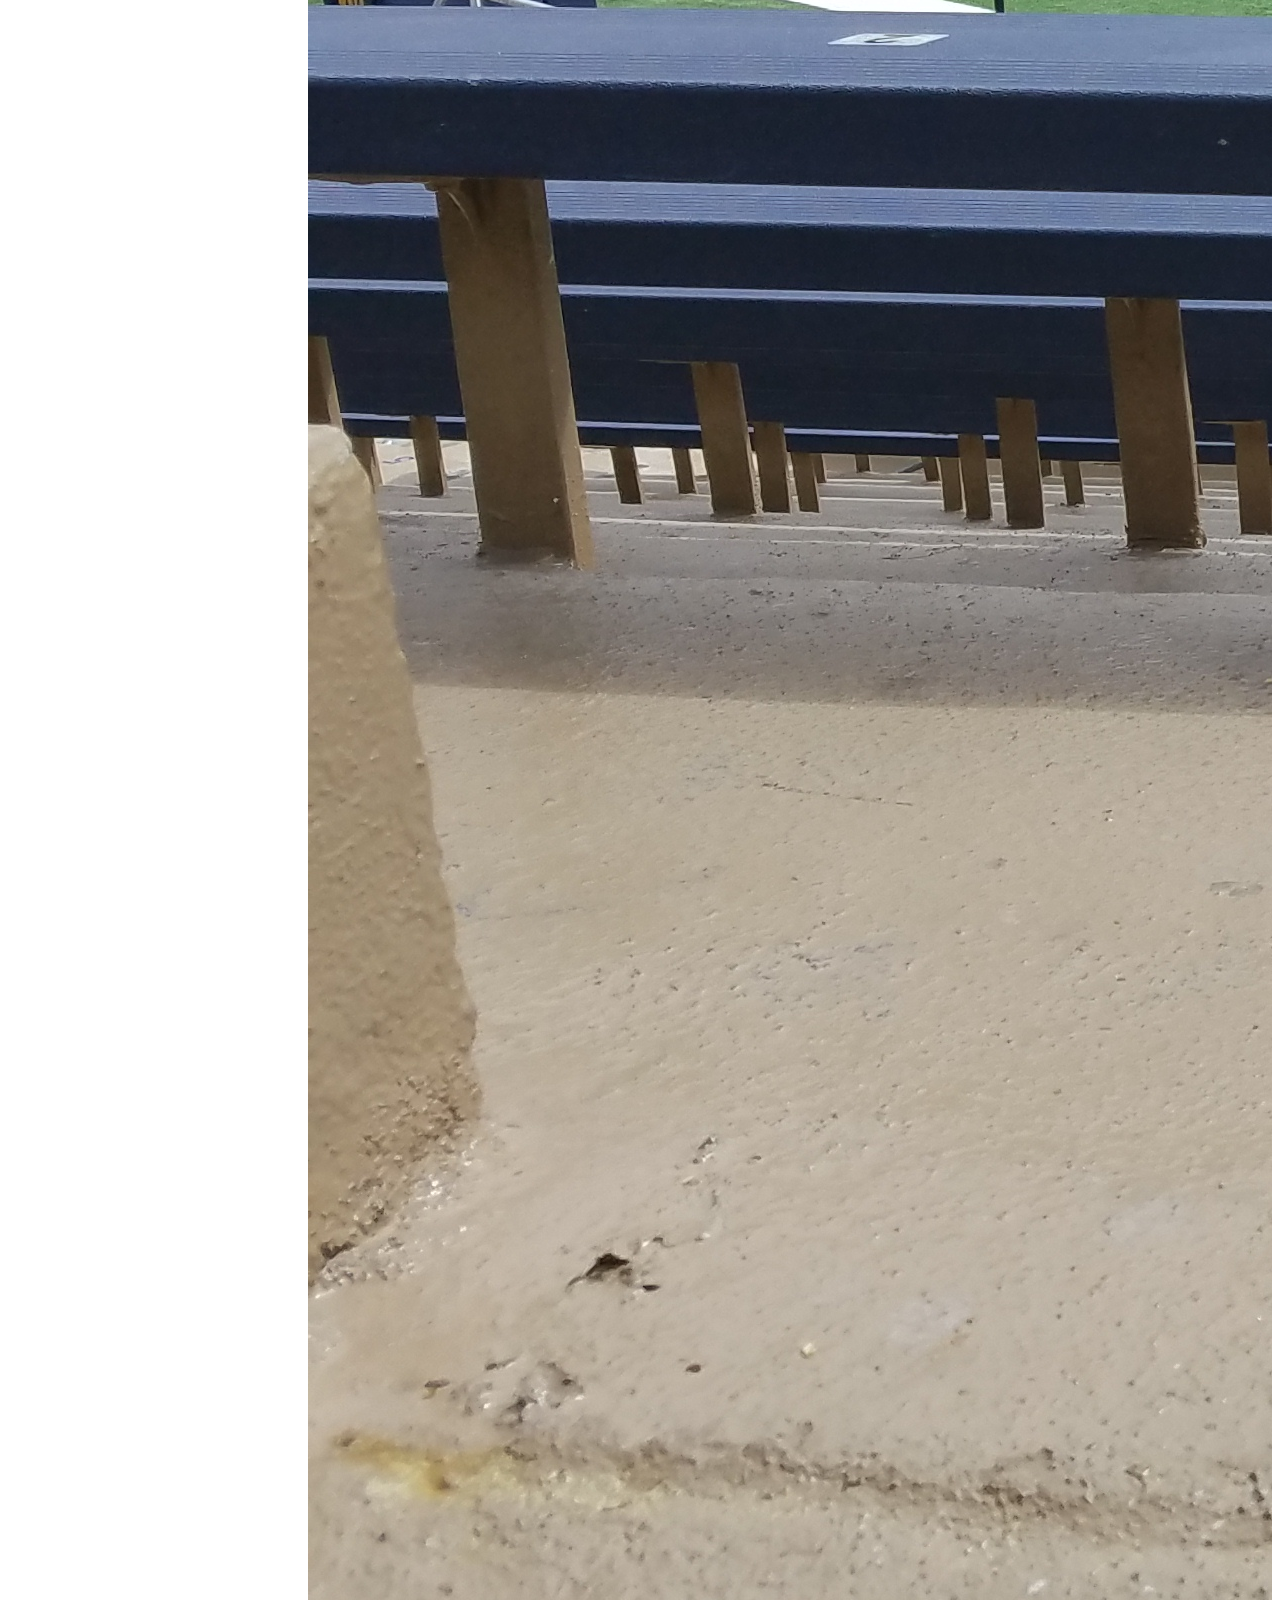
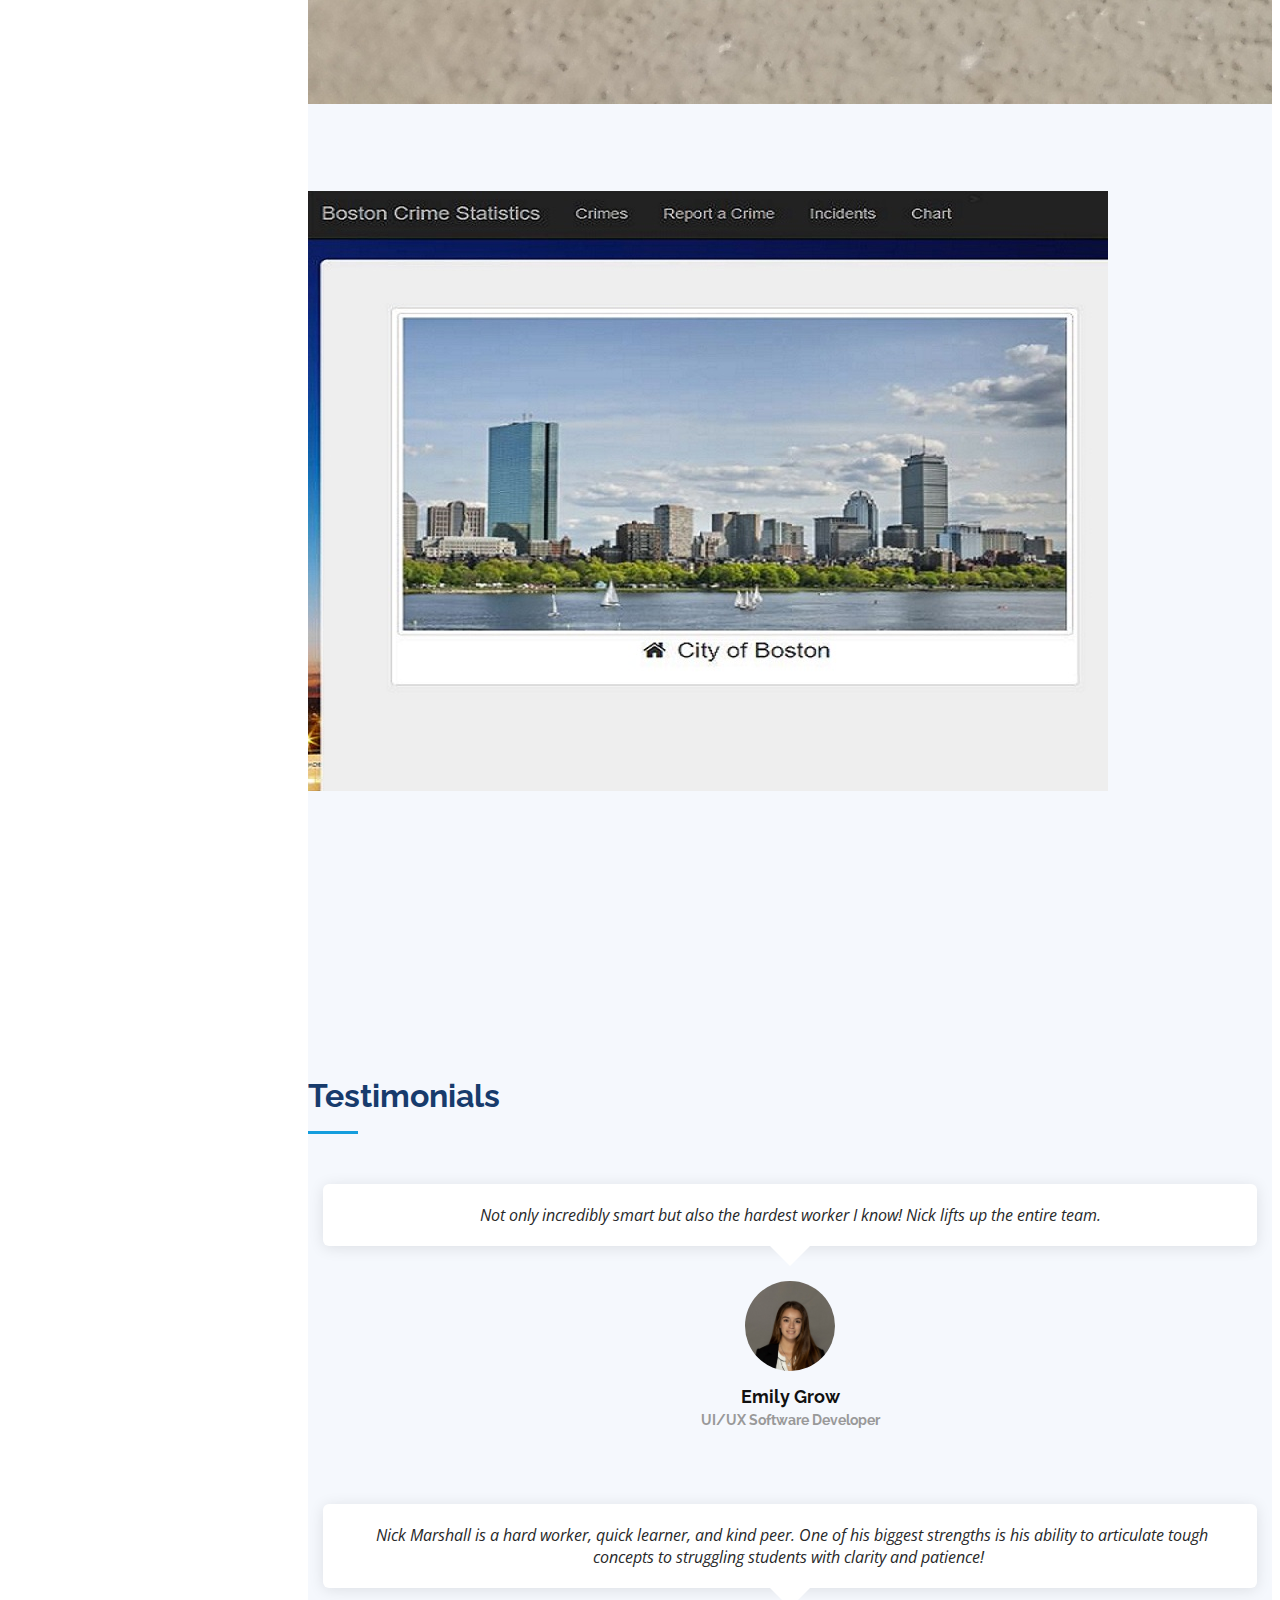
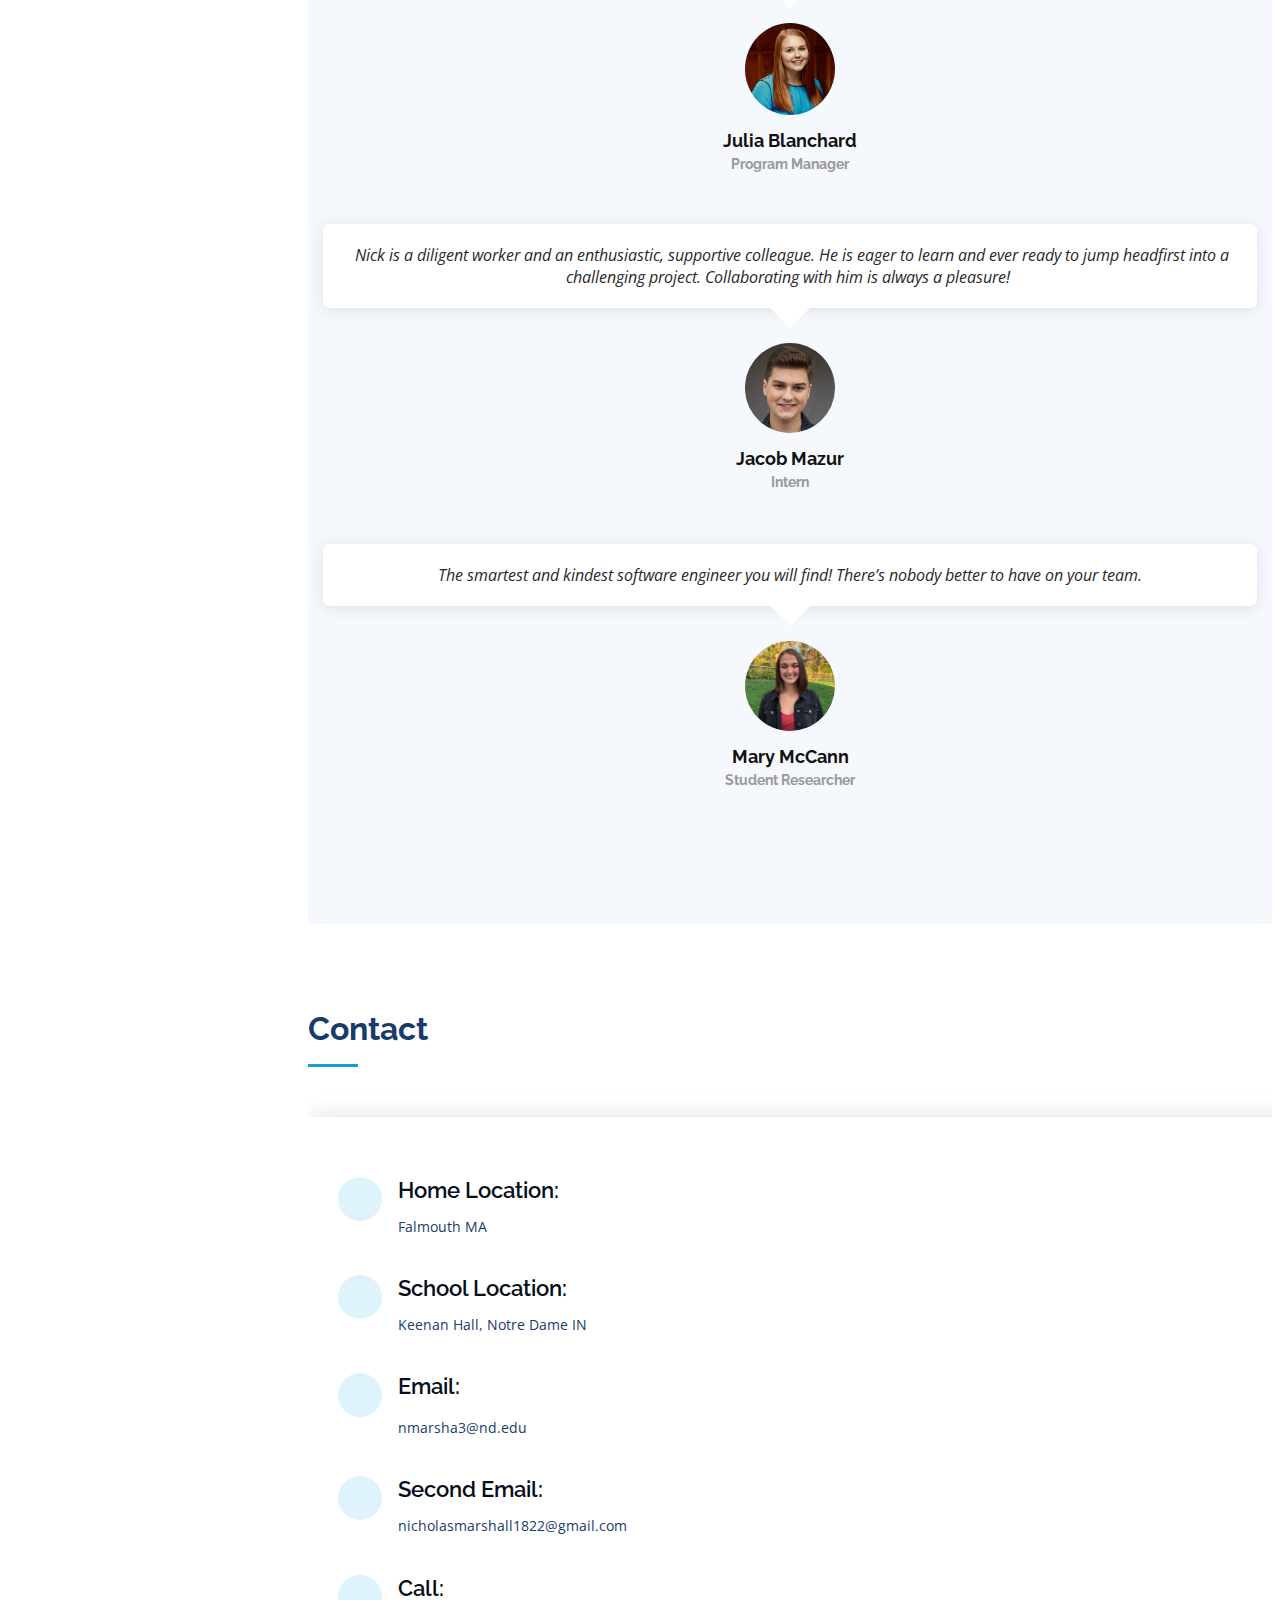
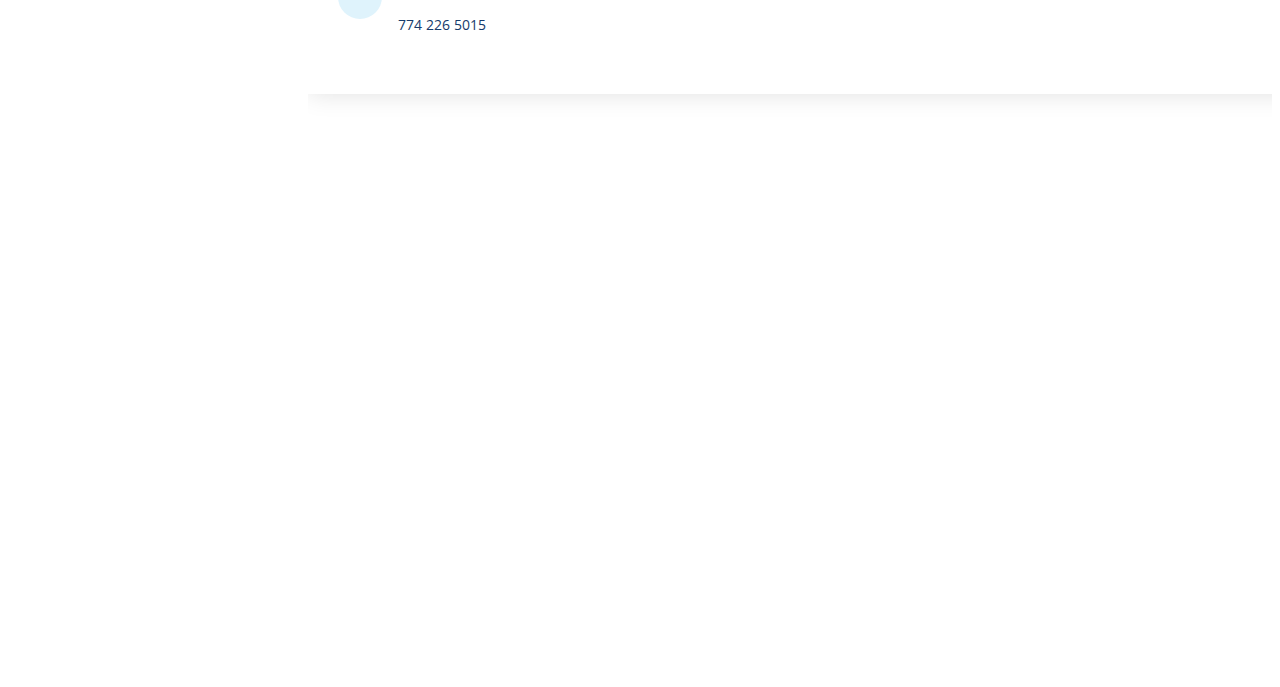
==== commit 1a06b2c1: "Update index.html" ====
--- a/index.html
+++ b/index.html
@@ -291,10 +291,10 @@
   </div>  
   <div class="column">
     <img src="images/cs-logo.jfif" style="width:24%"> 
-    <img src="images/nd-boston2.png" style="width:12%">
+    <img src="images/nd-boston2.png" style="width:13%">
     <img src="images/center-for-the-homeless-logo.jpg" style="width:22%">
     <img src="images/home-under-the-dome-logo.jpg" style="width:15%">
-    <img src="images/pyc-logo.jpg" style="width:12%">
+    <img src="images/pyc-logo.jpg" style="width:14%">
     
     
 
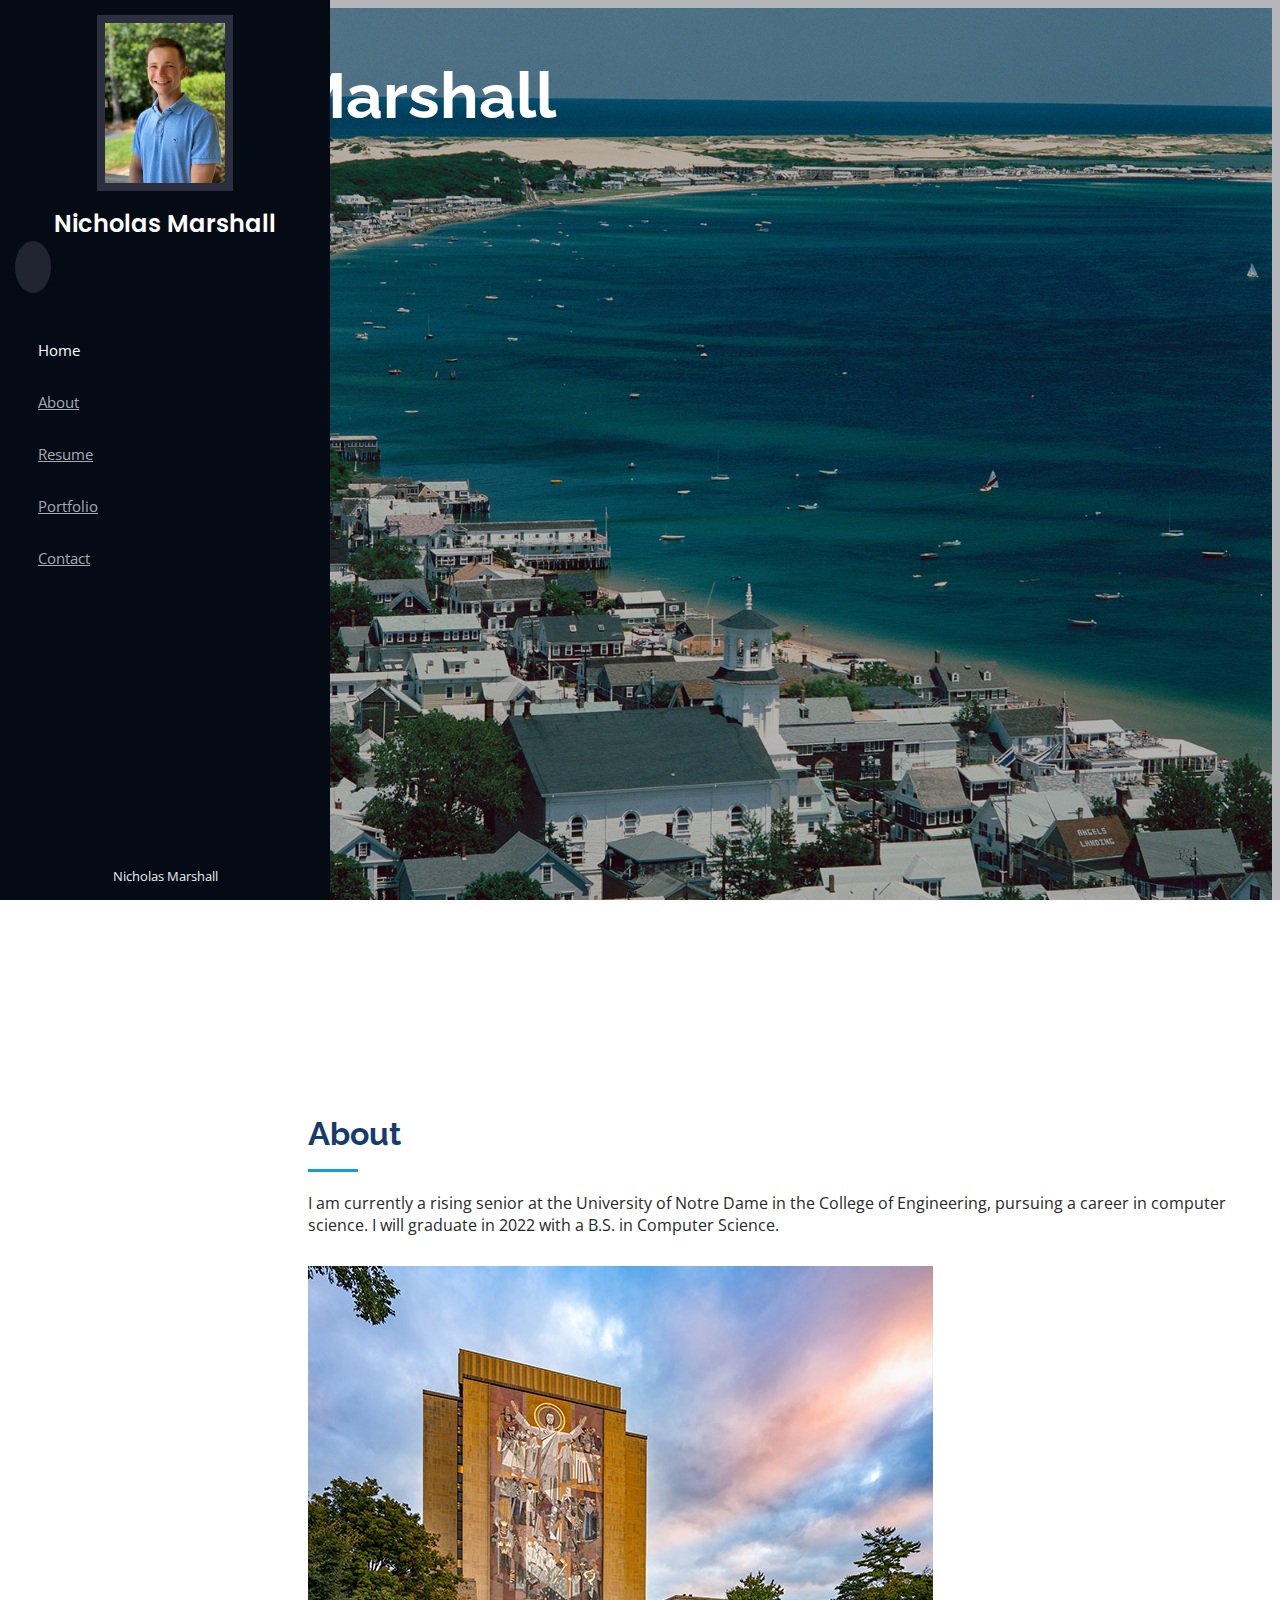
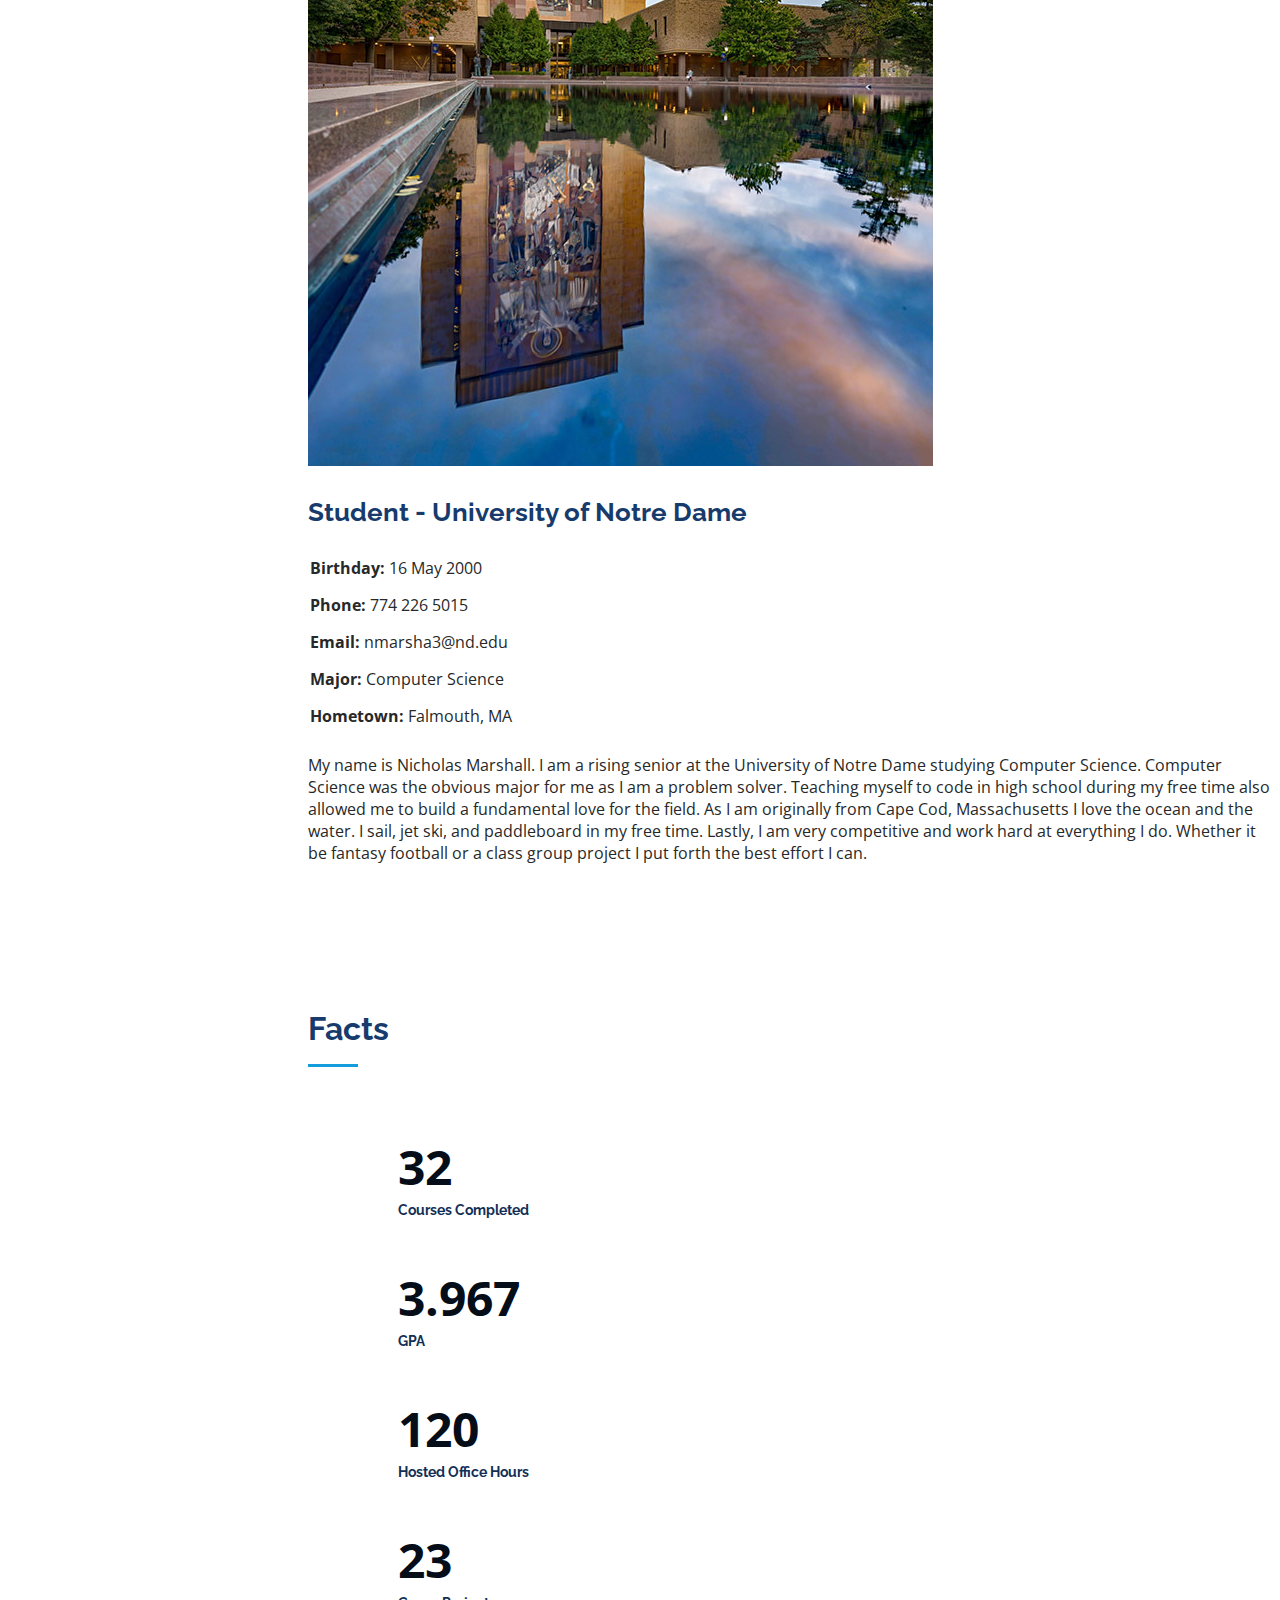
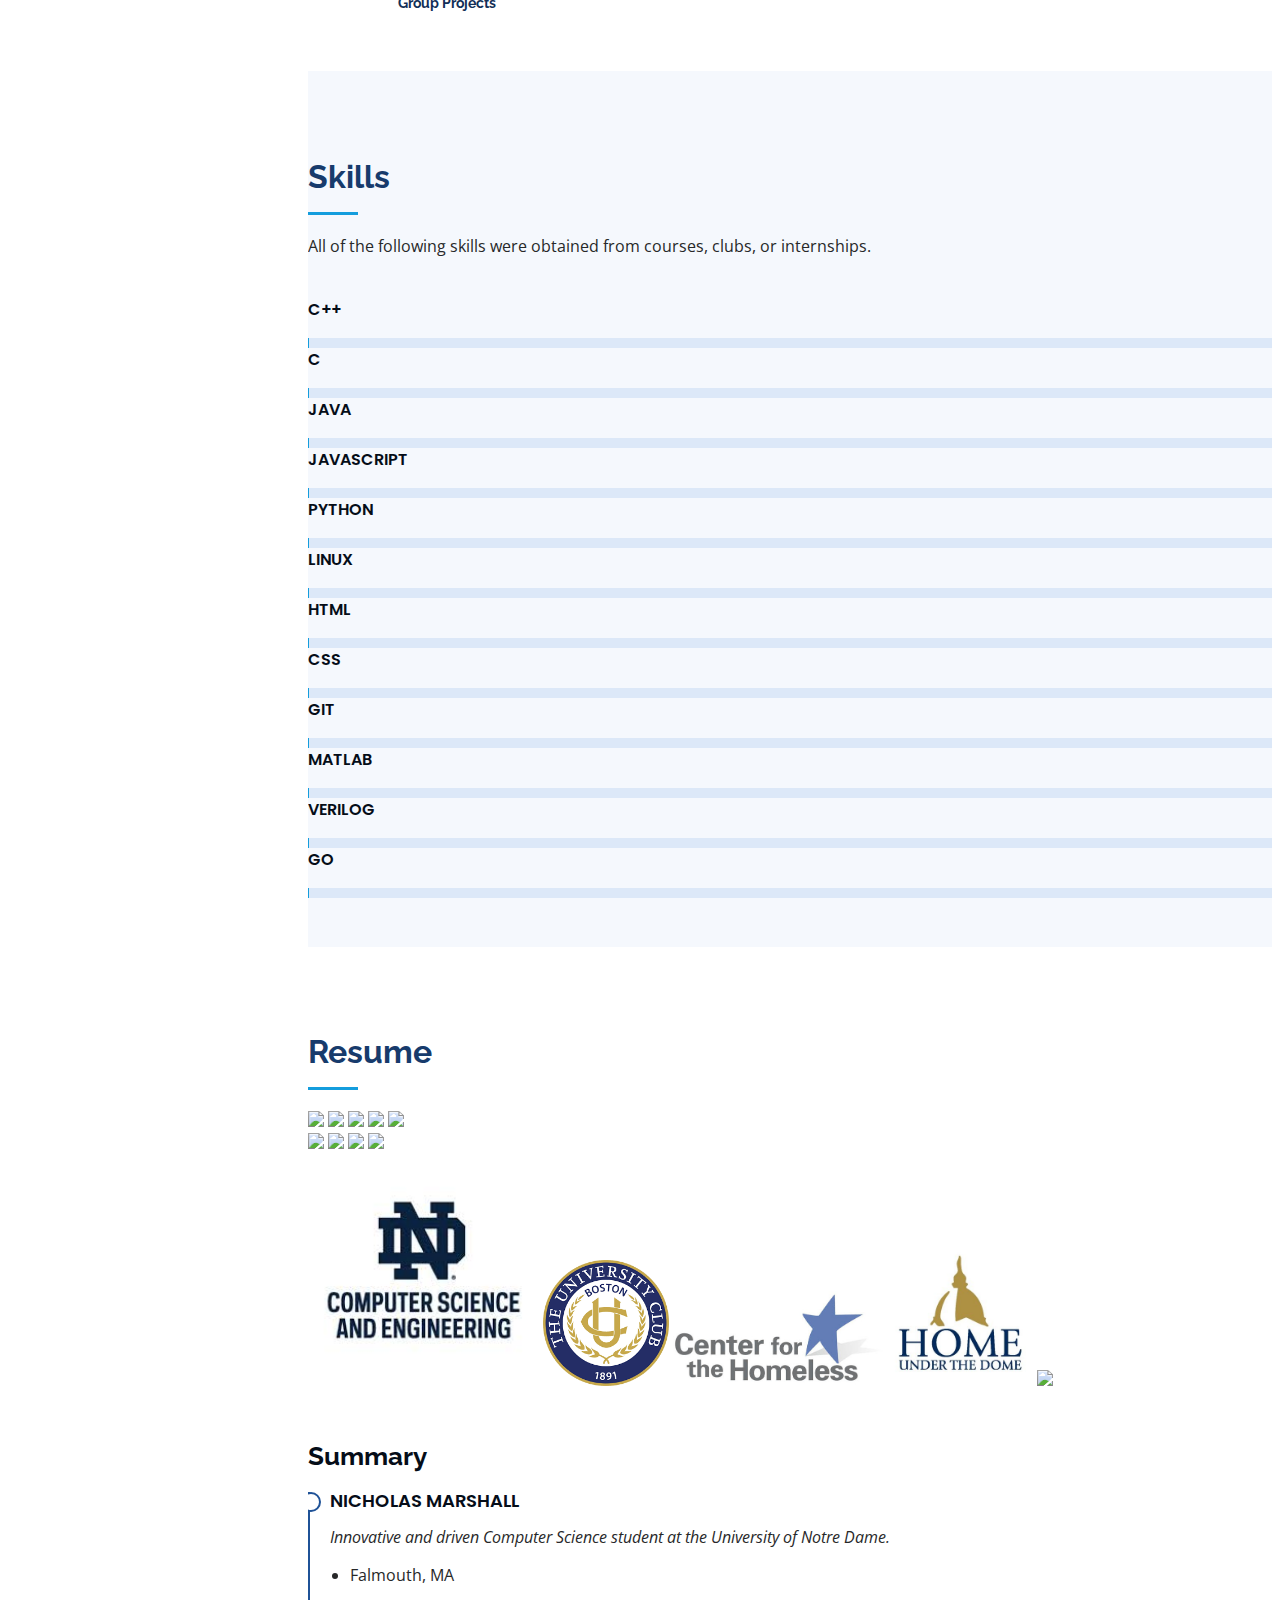
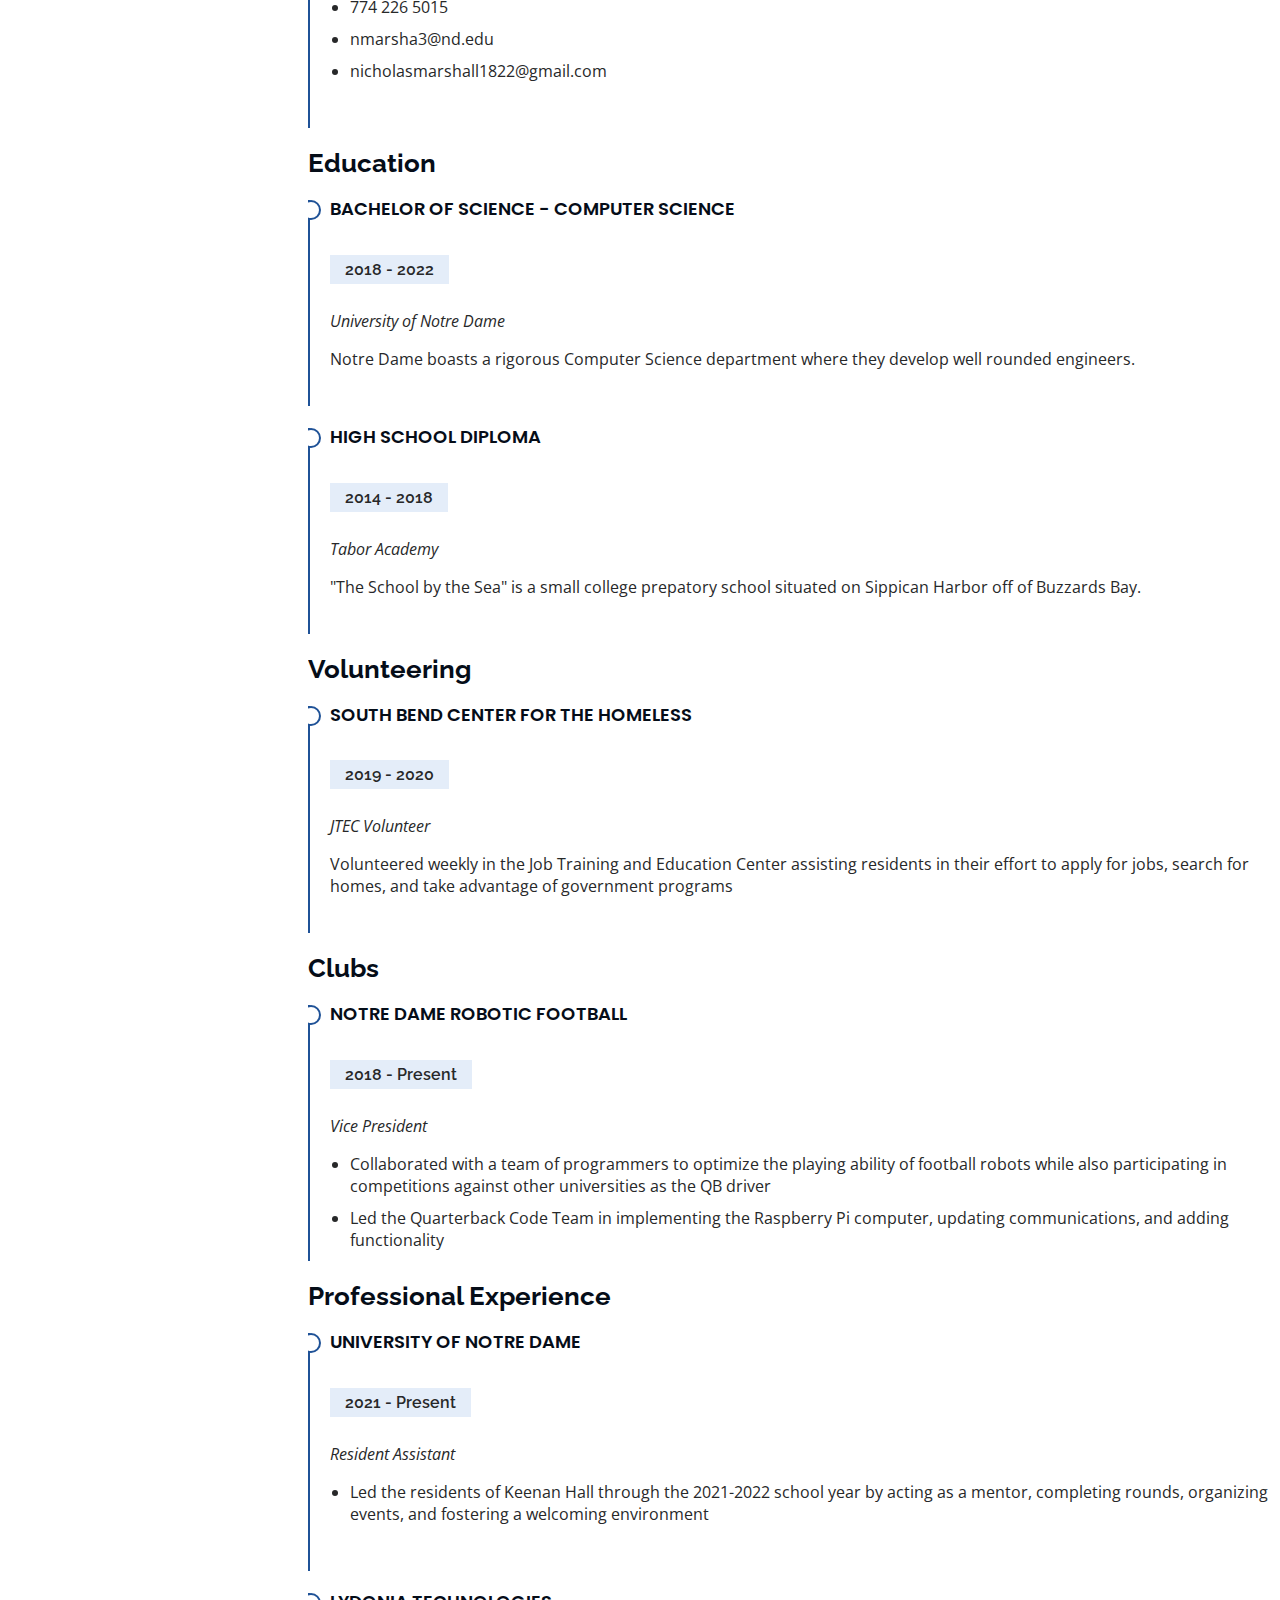
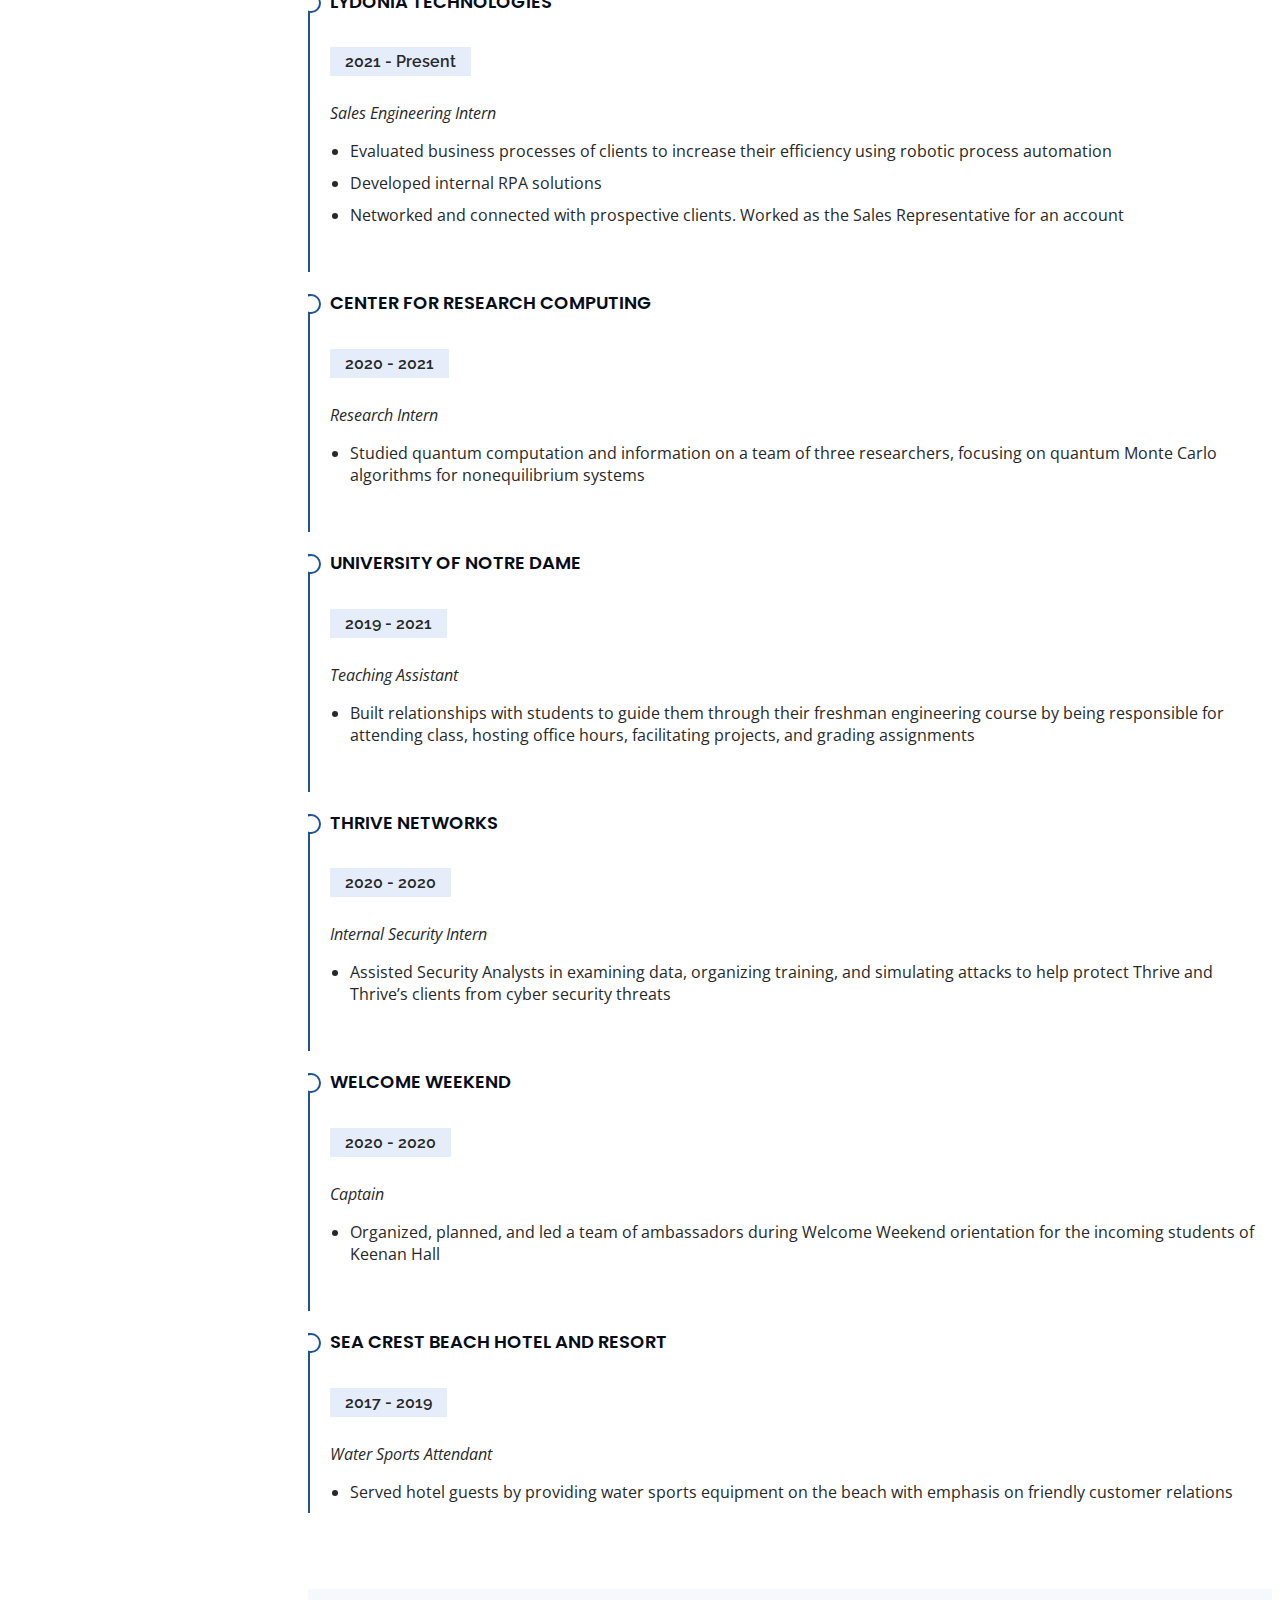
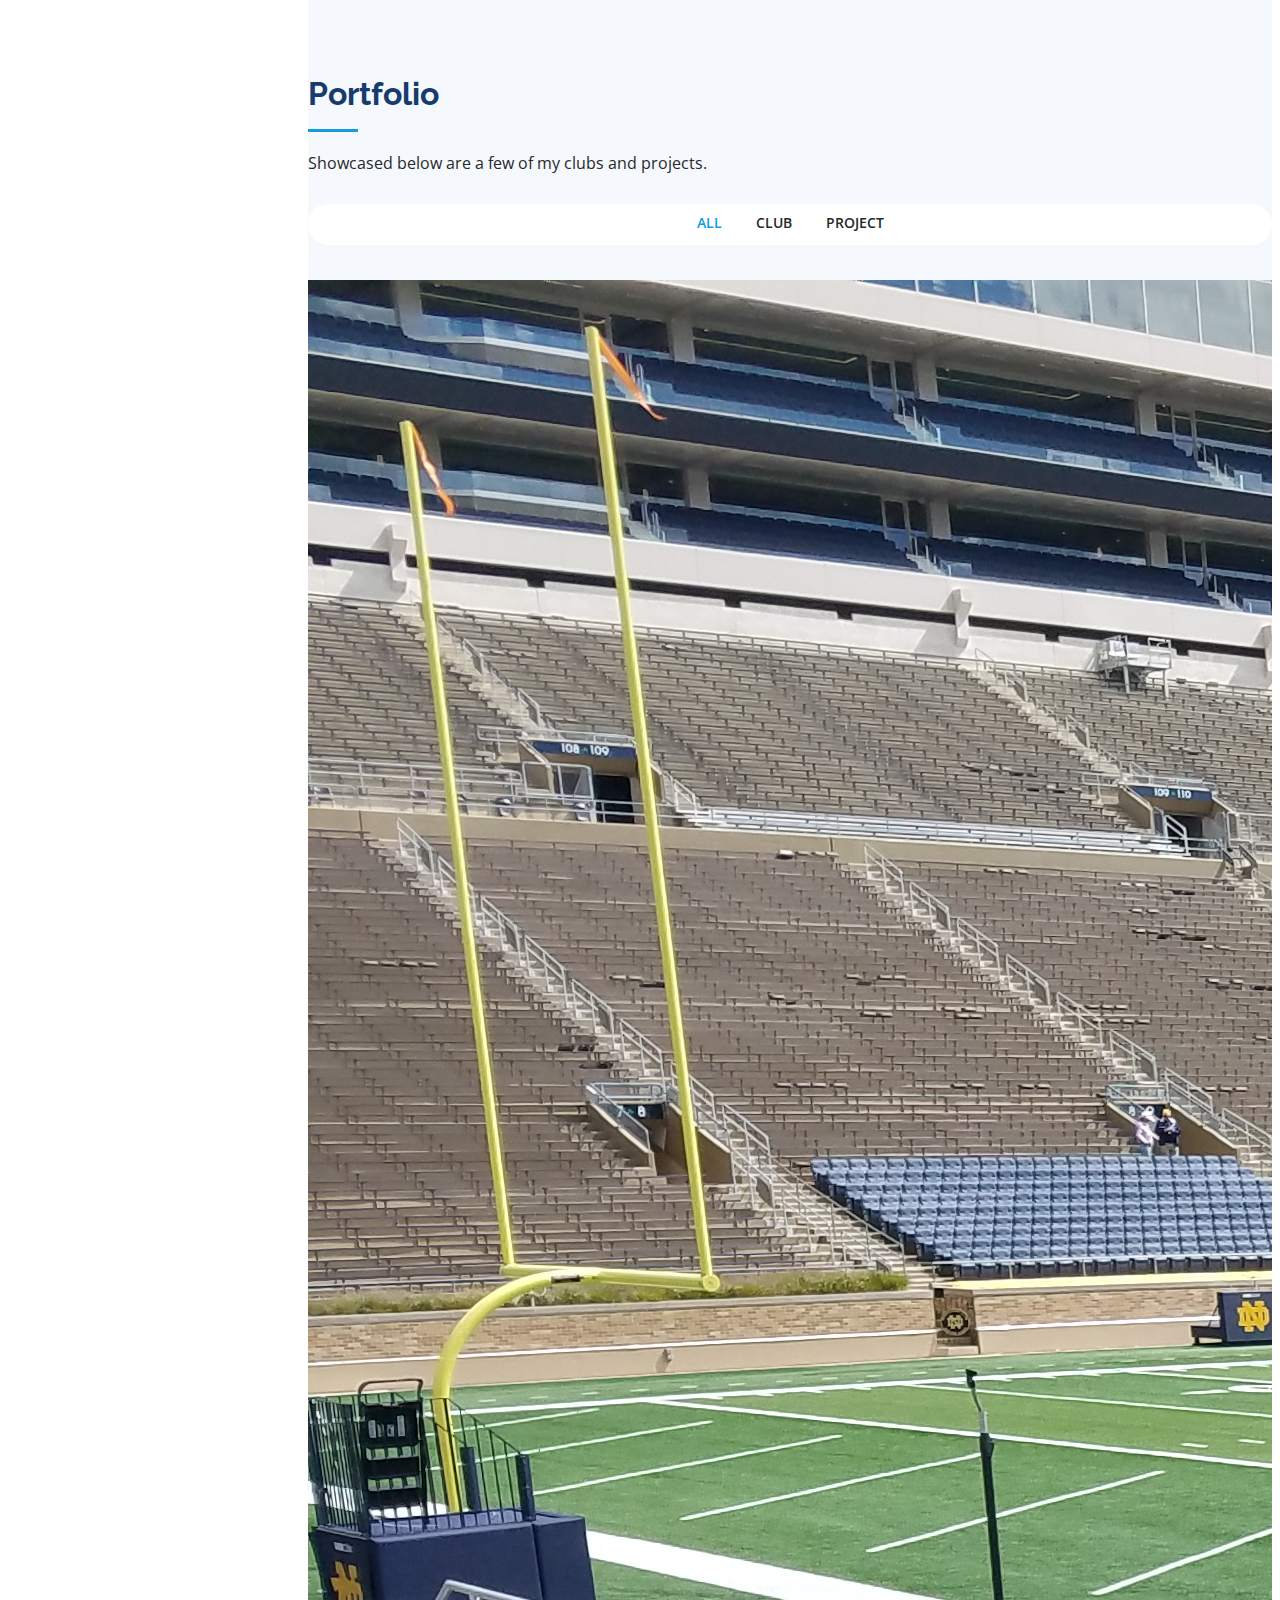
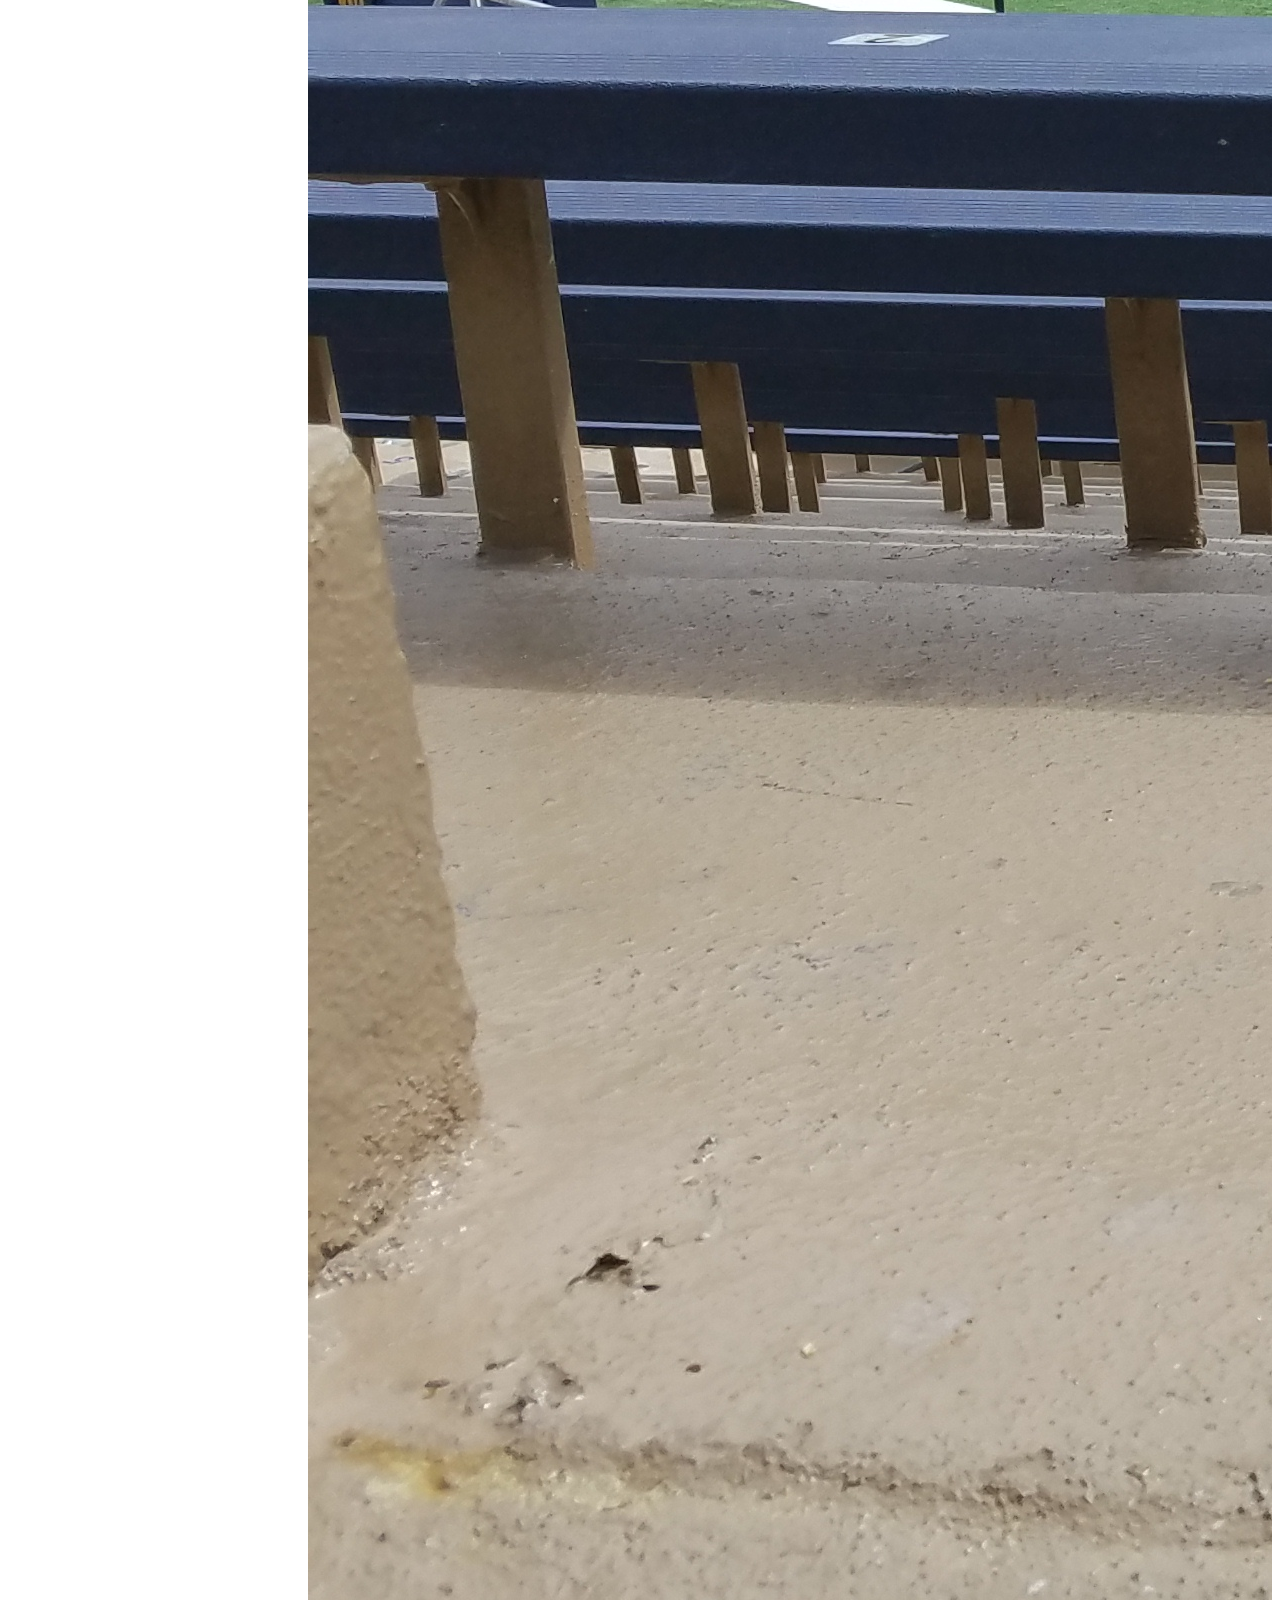
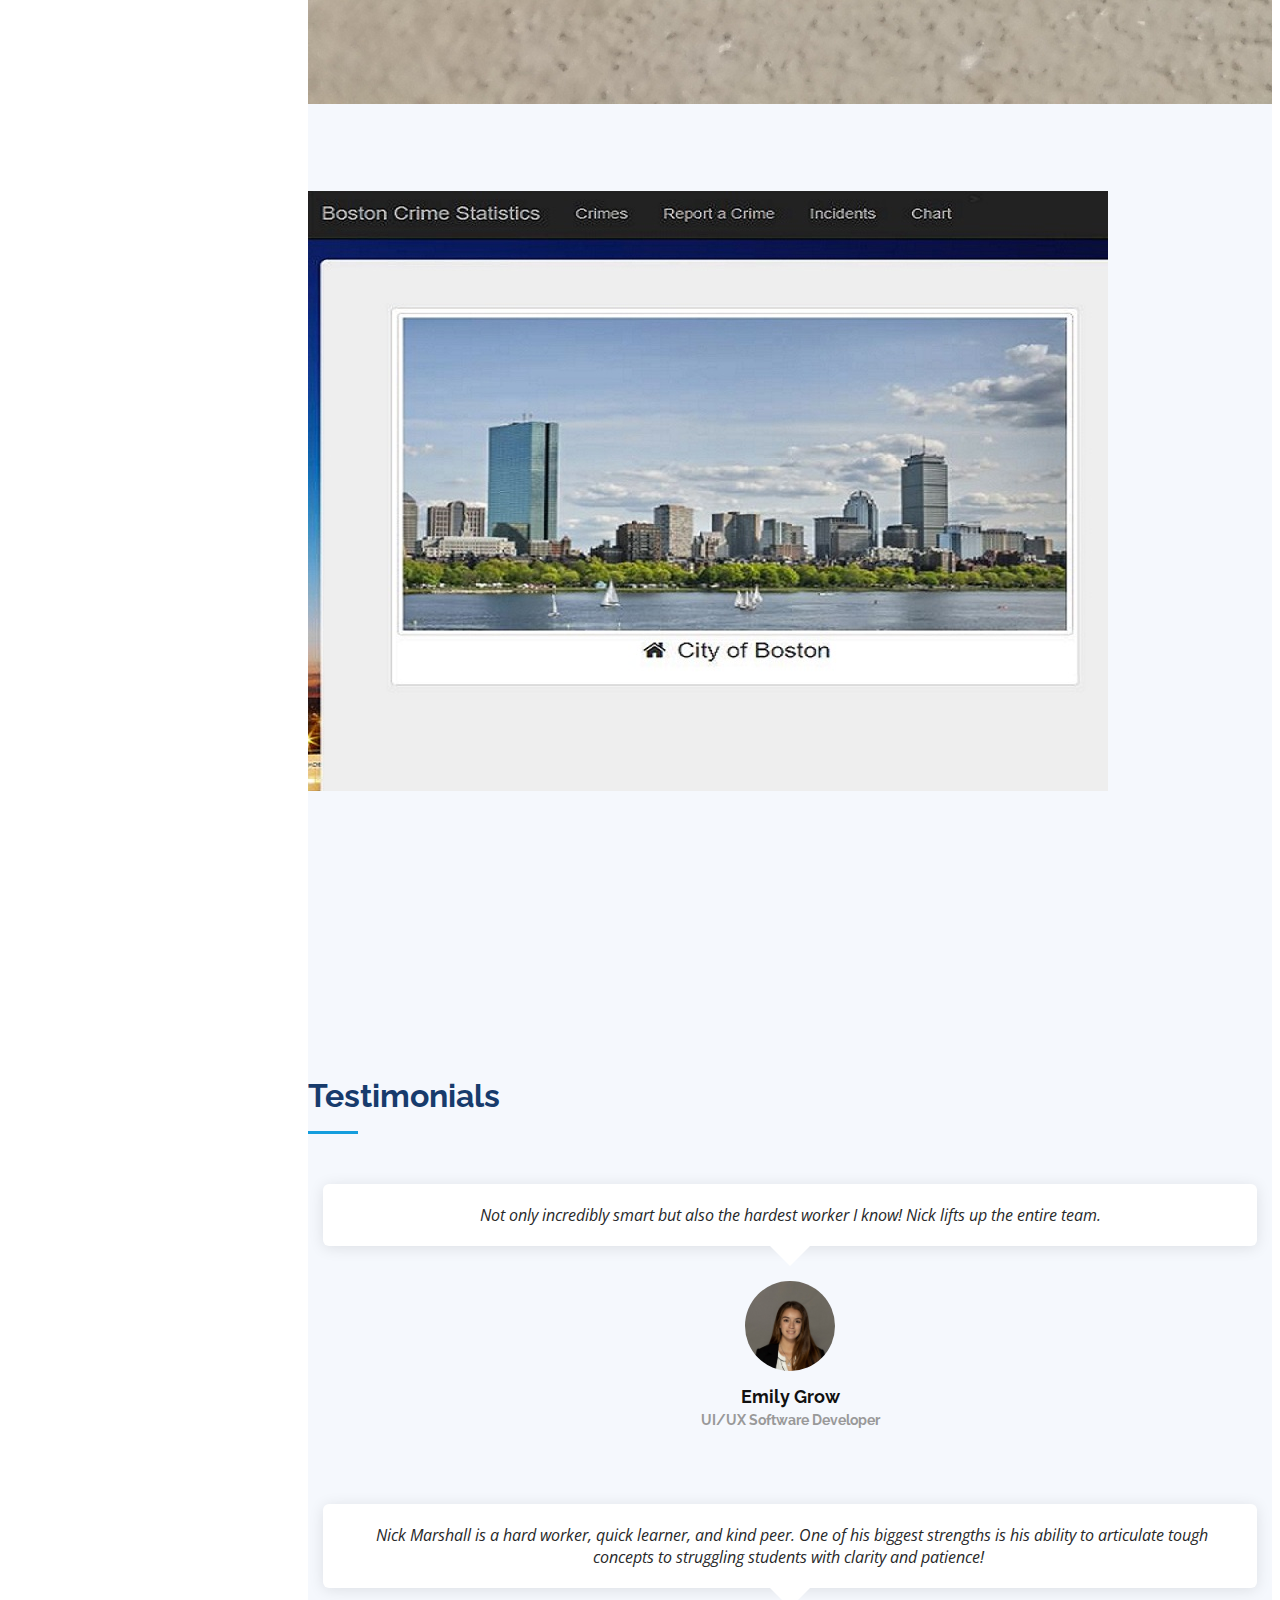
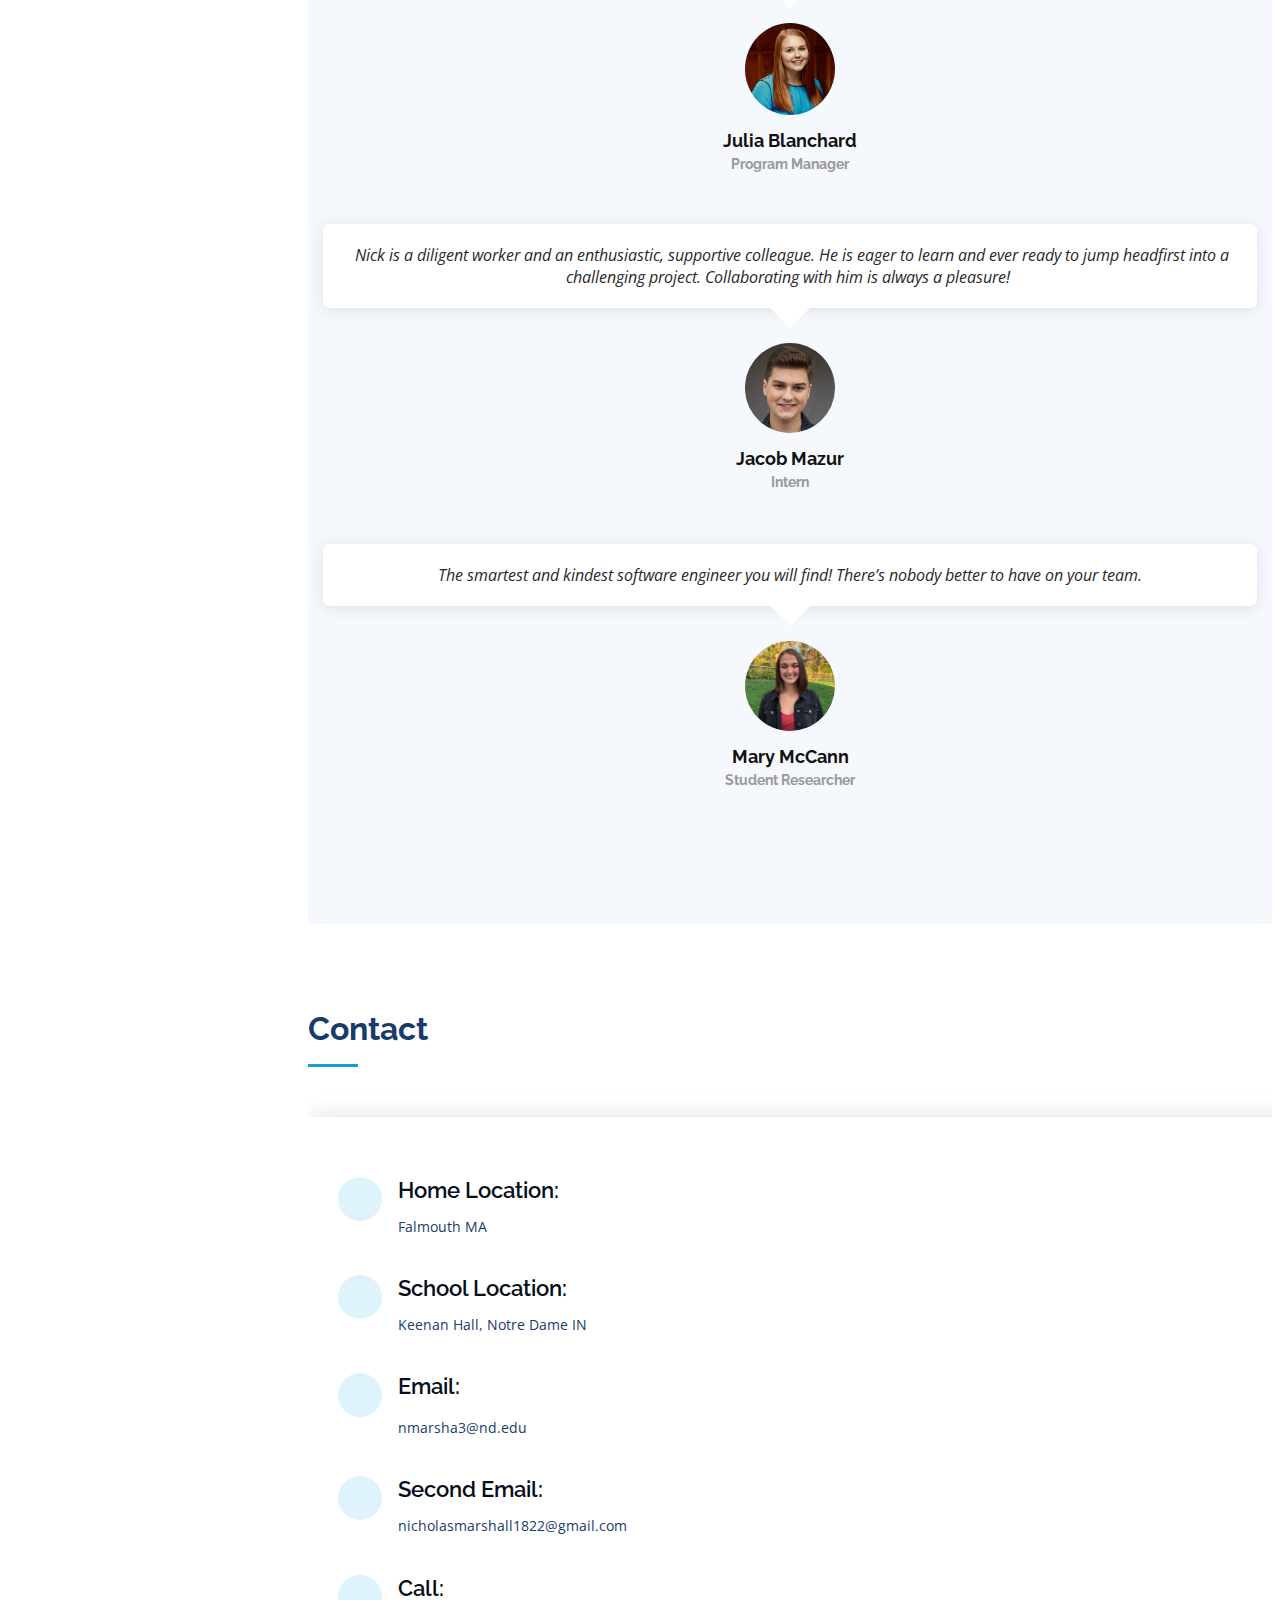
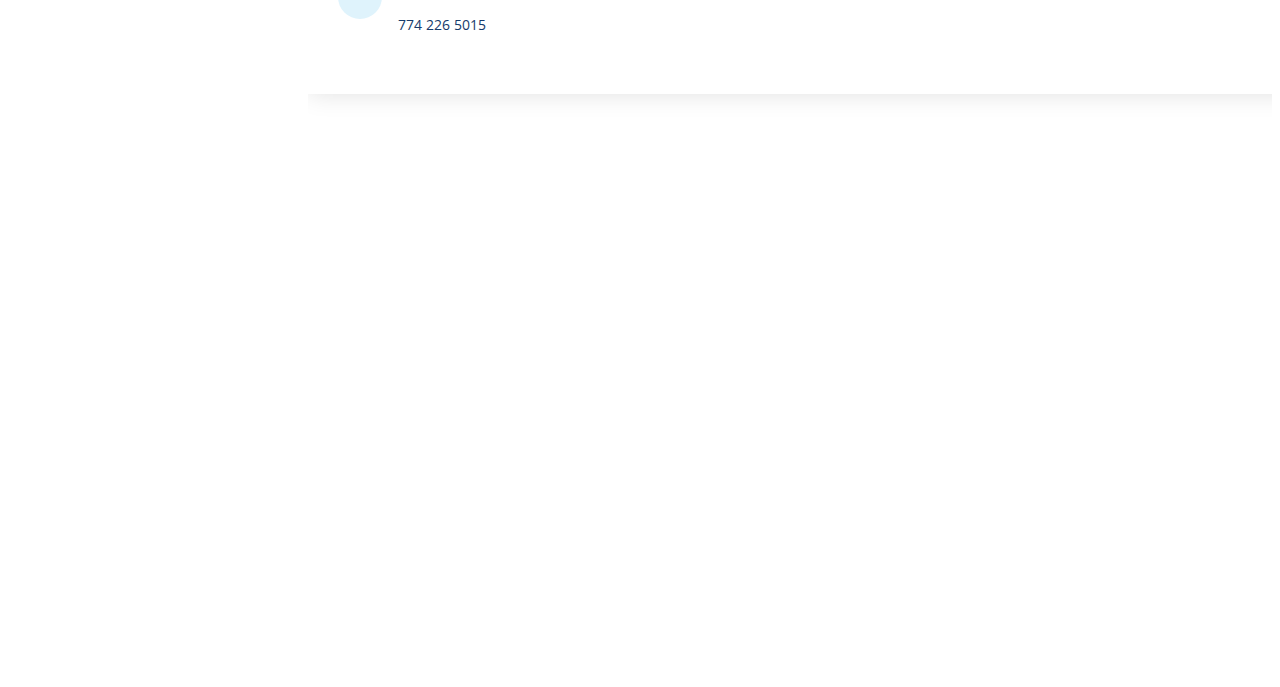
==== commit 85c37119: "Update index.html" ====
--- a/index.html
+++ b/index.html
@@ -372,7 +372,7 @@
               <ul>
                 <li>Evaluated business processes of clients to increase their efficiency using robotic process automation</li>
                 <li>Developed internal RPA solutions</li>
-                <li>Networked and connected with prospective clients. Worked as the Sale Representative for an account</li>
+                <li>Networked and connected with prospective clients. Worked as the Sales Representative for an account</li>
               </ul>
             </div>
             <div class="resume-item">
